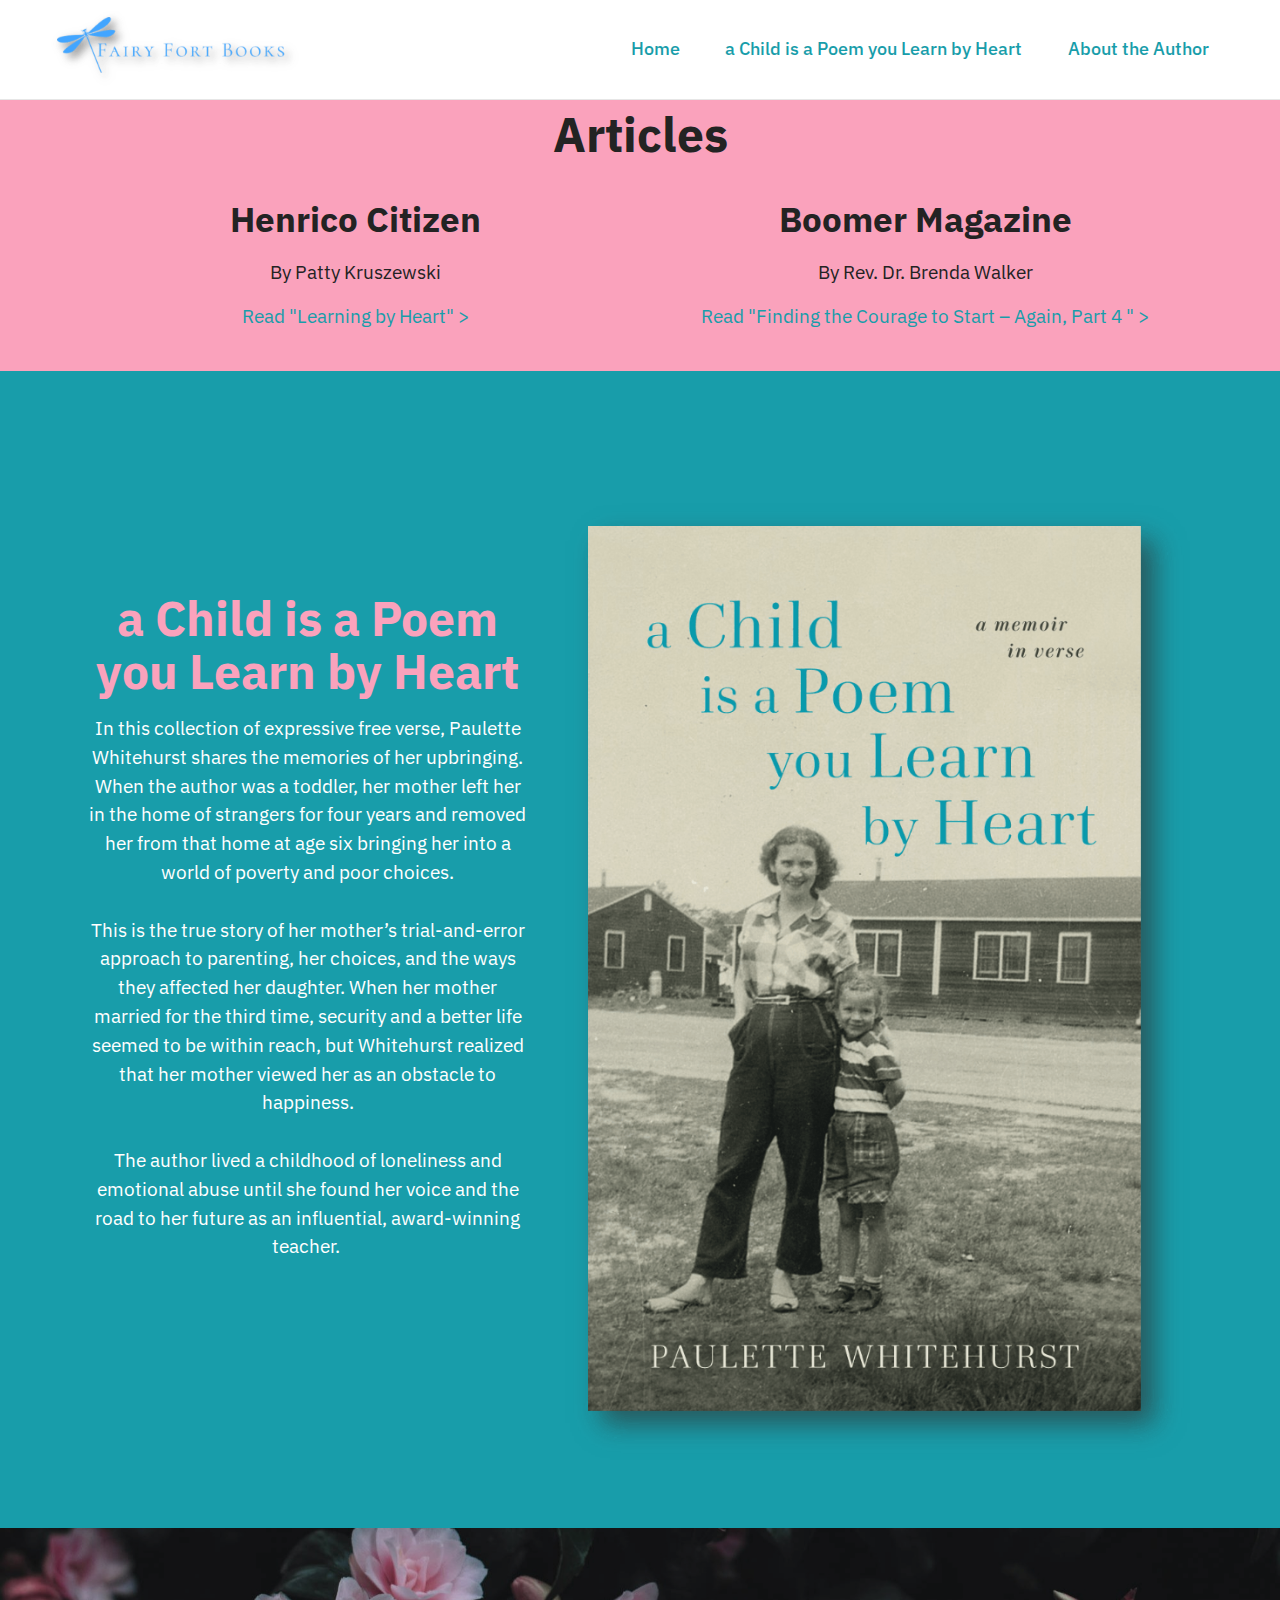
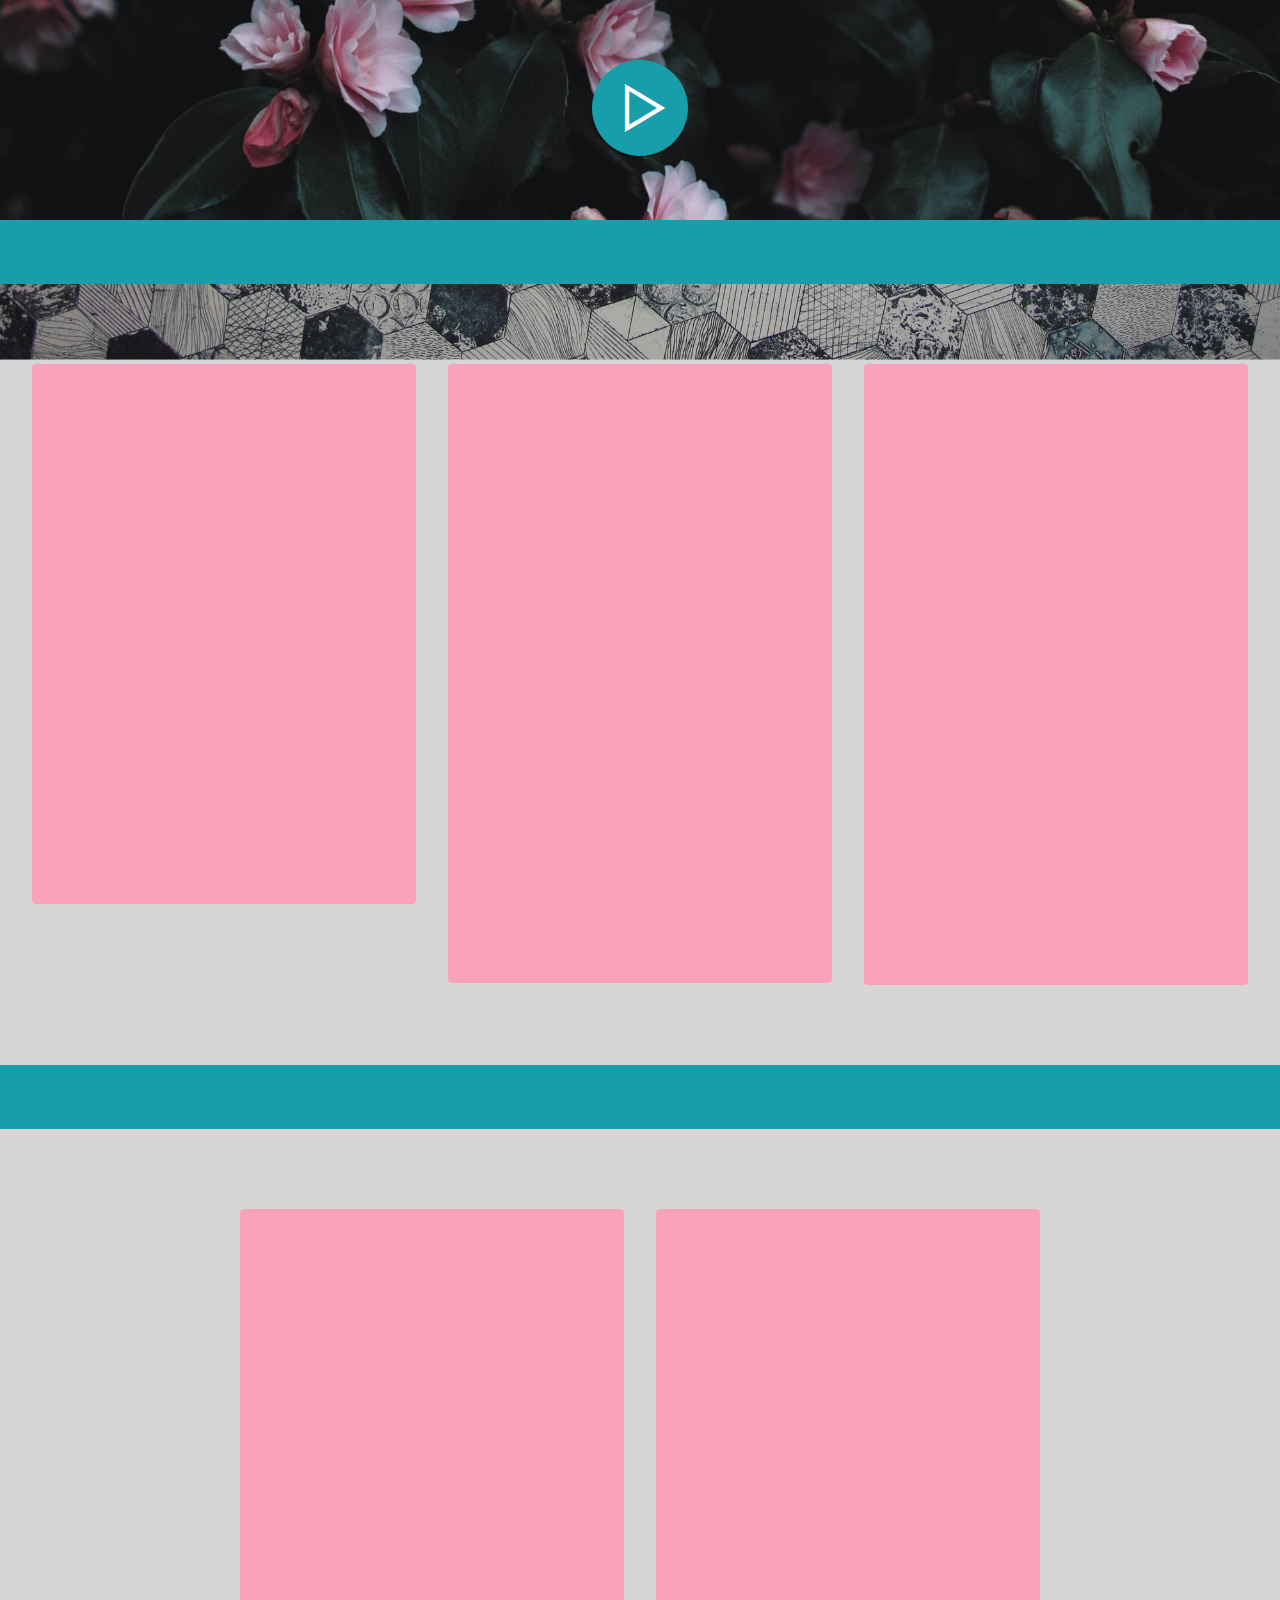
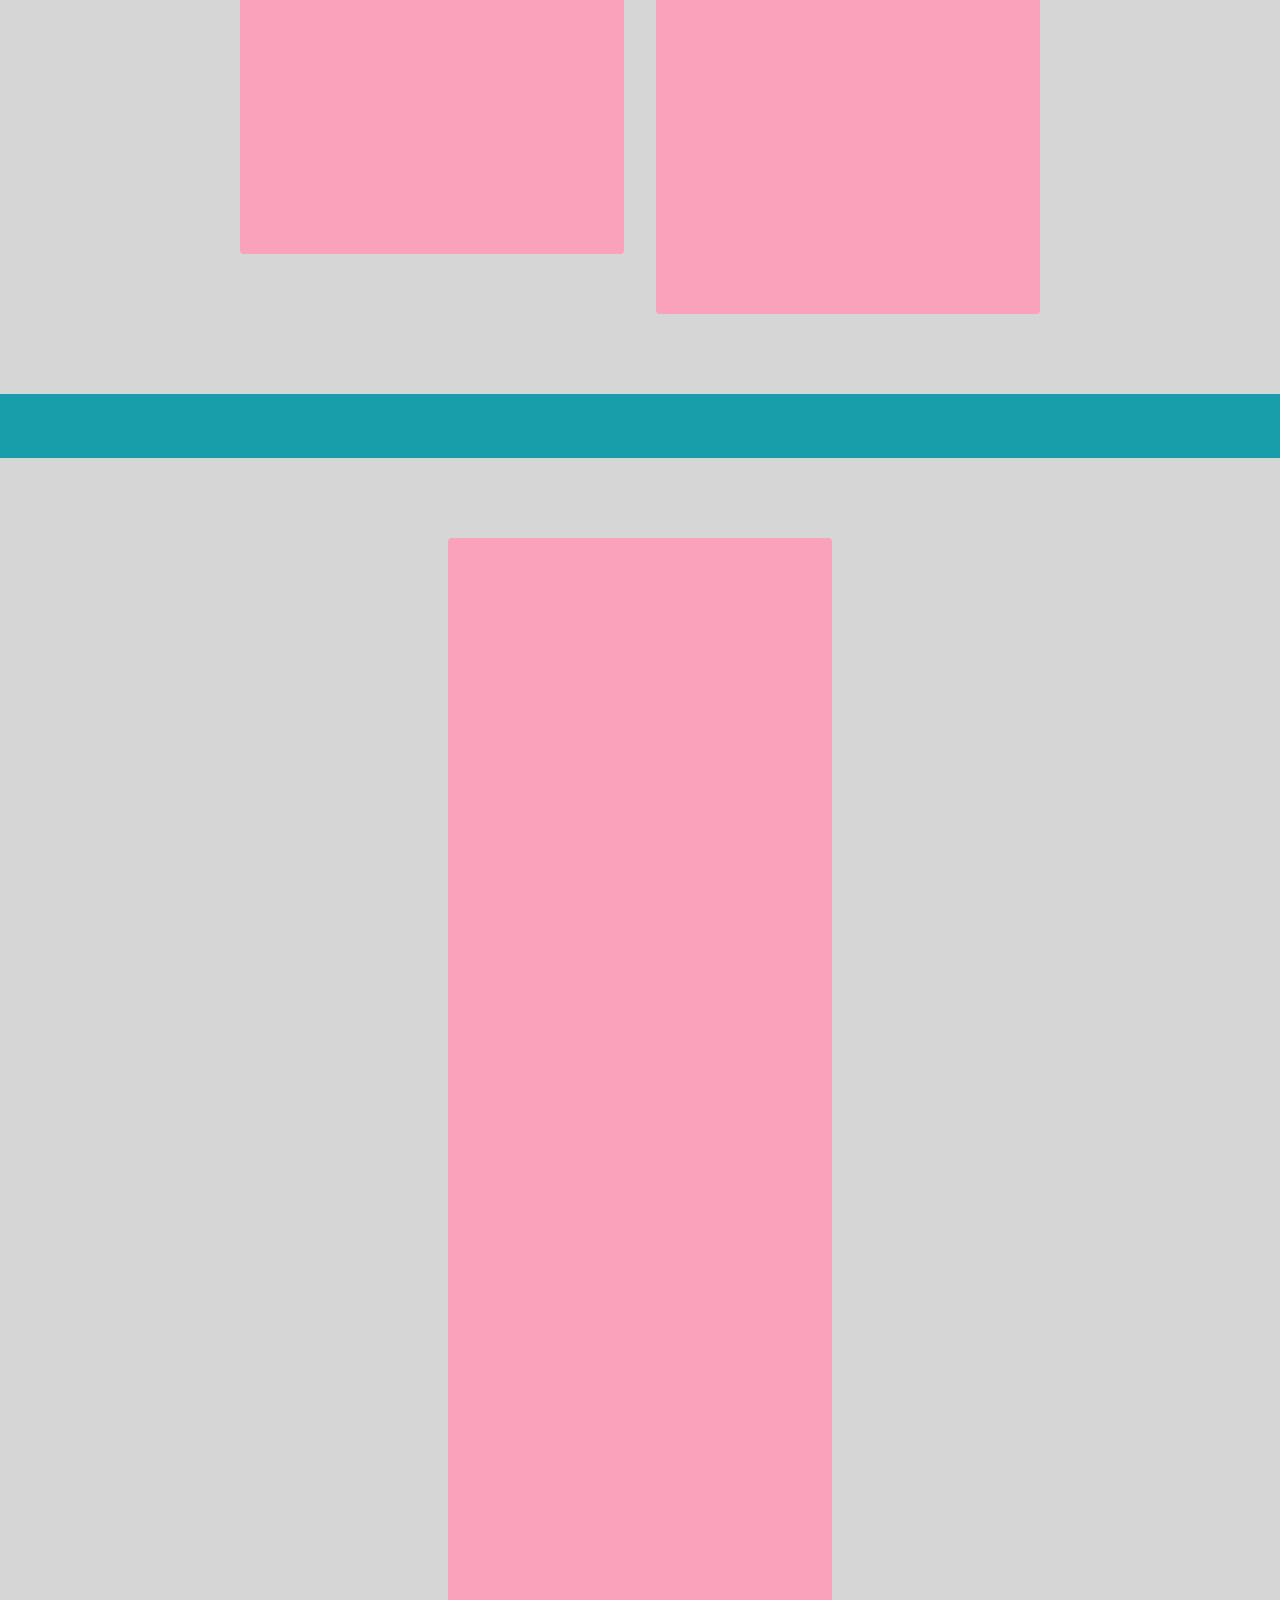
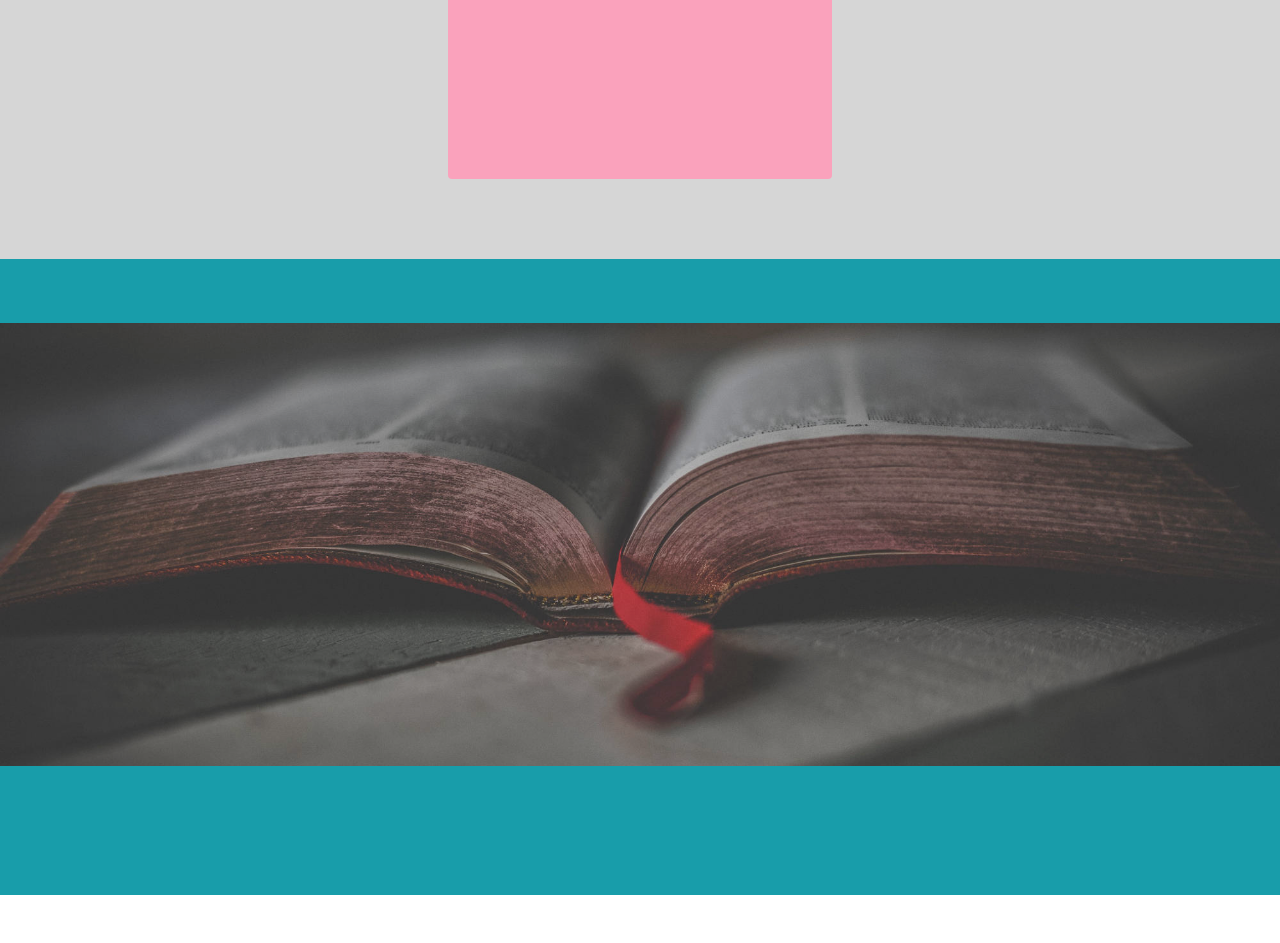
==== page1.html @ 12b87d56 "Add files via upload" ====
<!DOCTYPE html>
<html  >
<head>
  <!-- Site made with Mobirise Website Builder v5.2.0, https://mobirise.com -->
  <meta charset="UTF-8">
  <meta http-equiv="X-UA-Compatible" content="IE=edge">
  <meta name="generator" content="Mobirise v5.2.0, mobirise.com">
  <meta name="viewport" content="width=device-width, initial-scale=1, minimum-scale=1">
  <link rel="shortcut icon" href="assets/images/dragonfly-673x220.png" type="image/x-icon">
  <meta name="description" content="">
  
  
  <title>a Child is a Poem you Learn by Heart</title>
  <link rel="stylesheet" href="assets/web/assets/mobirise-icons2/mobirise2.css">
  <link rel="stylesheet" href="assets/tether/tether.min.css">
  <link rel="stylesheet" href="assets/bootstrap/css/bootstrap.min.css">
  <link rel="stylesheet" href="assets/bootstrap/css/bootstrap-grid.min.css">
  <link rel="stylesheet" href="assets/bootstrap/css/bootstrap-reboot.min.css">
  <link rel="stylesheet" href="assets/dropdown/css/style.css">
  <link rel="stylesheet" href="assets/animatecss/animate.css">
  <link rel="stylesheet" href="assets/socicon/css/styles.css">
  <link rel="stylesheet" href="assets/theme/css/style.css">
  <link rel="preload" as="style" href="assets/mobirise/css/mbr-additional.css"><link rel="stylesheet" href="assets/mobirise/css/mbr-additional.css" type="text/css">
  
  
  
  
</head>
<body>
  
  <section class="menu cid-s48OLK6784" once="menu" id="menu1-w">
    
    <nav class="navbar navbar-dropdown navbar-fixed-top navbar-expand-lg">
        <div class="container-fluid">
            <div class="navbar-brand">
                <span class="navbar-logo">
                    <a href="index.html">
                        <img src="assets/images/dragonfly-673x220.png" alt="Mobirise" title="" style="height: 5.2rem;">
                    </a>
                </span>
                
            </div>
            <button class="navbar-toggler" type="button" data-toggle="collapse" data-target="#navbarSupportedContent" aria-controls="navbarNavAltMarkup" aria-expanded="false" aria-label="Toggle navigation">
                <div class="hamburger">
                    <span></span>
                    <span></span>
                    <span></span>
                    <span></span>
                </div>
            </button>
            <div class="collapse navbar-collapse" id="navbarSupportedContent">
                <ul class="navbar-nav nav-dropdown nav-right" data-app-modern-menu="true"><li class="nav-item"><a class="nav-link link text-success display-4" href="index.html">Home</a></li><li class="nav-item"><a class="nav-link link text-success display-4" href="page1.html">a Child is a Poem you Learn by Heart</a></li>
                    <li class="nav-item"><a class="nav-link link text-success display-4" href="page2.html">
                            About the Author</a></li></ul>
                
                
            </div>
        </div>
    </nav>

</section>

<section class="features17 cid-sD10jYXrmV" id="features18-2n">

    

    
    <div class="container">
        <div class="mbr-section-head">
            <div class="col-12">
                <h4 class="mbr-section-title mbr-fonts-style align-center mb-0 display-2">
                    <strong>Articles</strong></h4>
                
            </div>
        </div>
        <div class="row mt-4">
            <div class="col-12 col-md-6 col-lg-6">
                <div class="card-wrapper mb-4">
                    <div class="card-box align-left">
                        <h4 class="card-title mbr-fonts-style align-left display-5"><strong>Henrico Citizen</strong></h4>
                        <p class="mbr-text mbr-fonts-style mb-3 display-7">
                            By Patty Kruszewski</p><div class="link-wrap">
                                <h6 class="link mbr-fonts-style align-left display-7"><a href="https://www.henricocitizen.com/articles/learning-by-heart/" class="text-primary" target="_blank">Read "Learning by Heart"</a><strong><a href="https://www.henricocitizen.com/articles/learning-by-heart/" class="text-primary" target="_blank">&nbsp;</a></strong><a href="https://www.henricocitizen.com/articles/learning-by-heart/" class="text-primary" target="_blank">&gt;</a>
                                </h6>
                            </div>
                    </div>
                </div>
            </div>
            <div class="col-12 col-md-6 col-lg-6">
                <div class="card-wrapper mb-4">
                    <div class="card-box align-left">
                        <h4 class="card-title mbr-fonts-style align-left display-5"><strong>Boomer Magazine</strong></h4>
                        <p class="mbr-text mbr-fonts-style mb-3 display-7">
                            By Rev. Dr. Brenda Walker</p><div class="link-wrap">
                                <h6 class="link mbr-fonts-style align-left display-7"><a href="https://www.boomermagazine.com/starting-again-as-a-writer-courage-for-a-second-act/?fbclid=IwAR04DNLzBOdD2OEjHYKzQCMch4k5KHkUnXvh3Iv4EI-rNnufJWiBI9ZrSpw" class="text-primary" target="_blank">Read "Finding the Courage to Start – Again, Part 4
" &gt;</a></h6>
                            </div>
                    </div>
                </div>
            </div>
            
            
        </div>
    </div>
</section>

<section class="header9 cid-s649Hngl9t" id="header9-y">

    

    

    <div class="container">
        <div class="row justify-content-center">
            <div class="col-12 col-md-7 image-wrapper">
                <img class="w-100" src="assets/images/unnamed-726x1106.png" alt="Mobirise" title="">
            </div>
            <div class="col-12 col-md text-wrapper">
                <h1 class="mbr-section-title mbr-fonts-style mb-3 display-2">
                    <strong>a Child is a Poem you Learn by Heart</strong></h1>
                <p class="mbr-text mbr-fonts-style display-7">In this collection of expressive free verse, Paulette Whitehurst shares the memories of her upbringing. When the author was a toddler, her mother left her in the home of strangers for four years and removed her from that home at age six bringing her into a world of poverty and poor choices. <br><br>This is the true story of her mother’s trial-and-error approach to parenting, her choices, and the ways they affected her daughter. When her mother married for the third time, security and a better life seemed to be within reach, but Whitehurst realized that her mother viewed her as an obstacle to happiness. <br><br>The author lived a childhood of loneliness and emotional abuse until she found her voice and the road to her future as an influential, award-winning teacher.&nbsp;<br></p>
                <div class="mbr-section-btn mt-3"><a class="btn btn-danger display-5" href="https://www.amazon.com/dp/0578701782?ref_=pe_3052080_397514860">US Amazon Link<br></a></div>
            </div>
        </div>
    </div>
</section>

<section class="header14 cid-sEiuxPbiyN" id="header14-2v">

    

    <div class="mbr-overlay" style="opacity: 0.2; background-color: rgb(51, 51, 51);">
    </div>

    <div class="align-center container-fluid">
        <div class="row justify-content-md-center">
            <div class="col-md-10">
                
                <p class="mbr-text mb-3 mbr-fonts-style display-5">
                    Check out the trailer for the book!</p>
                <div class="mbr-media mb-3 show-modal" data-modal=".modalWindow">
                    <div class="icon-wrapper btn-primary">
                        <span class="mbr-iconfont mobi-mbri-play mobi-mbri"></span>
                    </div>
                </div>
                
            </div>
        </div>
    </div>
    <div>
        <div class="modalWindow" style="display: none;">
            <div class="modalWindow-container">
                <div class="modalWindow-video-container">
                    <div class="modalWindow-video">
                        <iframe width="100%" height="100%" frameborder="0" allowfullscreen="1" data-src="https://www.youtube.com/watch?v=k5R5yXfQABQ&amp;fbclid=IwAR2NzWH8xyKv0ZBbm_y7D1Wr-VlmWvNjjFRggoGjNhYeic8y0xVWNYODr34"></iframe>
                    </div>
                    <a class="close" role="button" data-dismiss="modal">
                        <!-- <span aria-hidden="true" class="mbri-close mbr-iconfont closeModal"></span> -->
                        <span class="sr-only">Close</span>
                    </a>
                </div>
            </div>
        </div>
    </div>
</section>

<section class="info04 cid-sEiuEbdES0" id="info4-2w">
    
    
    <div class="container">
        <div class="row justify-content-center">
            <div class="col-12">
                
                
            </div>
        </div>
    </div>
</section>

<section class="clients2 cid-s64xKVgY3c mbr-parallax-background" id="clients2-1c">

    

    <div class="mbr-overlay" style="opacity: 0.2; background-color: rgb(51, 51, 51);">
    </div>
    <div class="container-fluid">
        <div class="row justify-content-center">
            <div class="card col-12 col-md-6 col-lg-4">
                <div class="card-wrapper">
                    <div class="img-wrapper">
                        <img src="assets/images/test-1-280x270.png" alt="Mobirise" title="">
                    </div>
                    <div class="card-box align-center">
                        <h6 class="card-subtitle mbr-fonts-style mb-0 display-5"><em>Annalise Grey&nbsp;</em><em><br></em></h6>
                        <h5 class="card-title mbr-fonts-style mb-3 display-7"><strong>&nbsp;</strong><strong>Author of I, Girl and As I disappear</strong></h5>
                        <p class="mbr-text mbr-fonts-style mb-4 display-4"><br><br>"Lyrical and consuming. One of my favorite reads of the last few years."
<br>
<br><br><br> </p>
                        
                    </div>
                </div>
            </div>
            <div class="card col-12 col-md-6 col-lg-4">
                <div class="card-wrapper">
                    <div class="img-wrapper">
                        <img src="assets/images/test-1-280x270.png" alt="Mobirise" title="">
                    </div>
                    <div class="card-box align-center">
                        <h6 class="card-subtitle mbr-fonts-style mb-0 display-5"><em>Douglas Scott Jones</em></h6>
                        <h5 class="card-title mbr-fonts-style mb-3 display-7"><strong>Author of Songs from Bedlam</strong></h5>
                        <p class="mbr-text mbr-fonts-style mb-4 display-4"><br>"Written in spare blank verse, A Child is a Poem You Learn by Heart is the story of a bright confused girl seeking to make peace with her young confused mother. By turns brutal and poignant, Whitehurst's memoir is unwavering in its quest for emotional truth."
<br><br><br> </p>
                        
                    </div>
                </div>
            </div>
            <div class="card col-12 col-md-6 col-lg-4">
                <div class="card-wrapper">
                    <div class="img-wrapper">
                        <img src="assets/images/test-1-280x270.png" alt="Mobirise" title="">
                    </div>
                    <div class="card-box align-center">
                        <h6 class="card-subtitle mbr-fonts-style mb-0 display-5"><em>Rosemary Rawlins&nbsp;</em></h6>
                        <h5 class="card-title mbr-fonts-style mb-3 display-7"><strong>Author of All My Silent Years and Learning by Accident</strong></h5>
                        <p class="mbr-text mbr-fonts-style mb-4 display-4"><br><br>“A vivid portrait of life in the south penned in poetry that plucks clean each heart-pounding story in the space of a few lines. Brilliant, touching, and memorable.”<br><br><br> </p>
                        
                    </div>
                </div>
            </div>
            
        </div>
    </div>
</section>

<section class="info04 cid-sbFjhmqR9I" id="info4-2d">
    
    
    <div class="container">
        <div class="row justify-content-center">
            <div class="col-12">
                
                
            </div>
        </div>
    </div>
</section>

<section class="clients2 cid-sbFjeq2hPO mbr-parallax-background" id="clients2-2c">

    

    <div class="mbr-overlay" style="opacity: 0.2; background-color: rgb(51, 51, 51);">
    </div>
    <div class="container-fluid">
        <div class="row justify-content-center">
            <div class="card col-12 col-md-6 col-lg-4">
                <div class="card-wrapper">
                    <div class="img-wrapper">
                        <img src="assets/images/test-1-280x270.png" alt="Mobirise" title="">
                    </div>
                    <div class="card-box align-center">
                        <h6 class="card-subtitle mbr-fonts-style mb-0 display-5"><em>Adriana Trigiani</em></h6>
                        <h5 class="card-title mbr-fonts-style mb-3 display-7"><strong>Bestselling author of Tony's Wife</strong></h5>
                        <p class="mbr-text mbr-fonts-style mb-4 display-4">"A Child is a Poem you Learn by Heart is an original, heartfelt and sweeping memoir in free verse of a South Carolina girl who dreams of being a writer and becomes one. The American south of the 1940's comes to life through the eyes of a girl who somehow, despite her youth and pain is able to see beyond the rolling green hills to a place in the greater world where she belongs. Beautiful!"&nbsp;<br> </p>
                        
                    </div>
                </div>
            </div>
            <div class="card col-12 col-md-6 col-lg-4">
                <div class="card-wrapper">
                    <div class="img-wrapper">
                        <img src="assets/images/test-1-280x270.png" alt="Mobirise" title="">
                    </div>
                    <div class="card-box align-center">
                        <h6 class="card-subtitle mbr-fonts-style mb-0 display-5"><em>Michele Young-Stone</em></h6>
                        <h5 class="card-title mbr-fonts-style mb-3 display-7"><strong>Author of&nbsp; Lost in the Beehive, Above Us Only Sky</strong><br><strong>and The Handbook for Lightning Strike Survivors</strong></h5>
                        <p class="mbr-text mbr-fonts-style mb-4 display-4">"Filled with gorgeous prose, laden with the most precise and tasty details that transport us to another time and place, A Child Is a Poem You Learn by Heart is both heart-wrenching and ultimately uplifting. You will fall in love with Paulette, the little girl and the grown woman."<br> </p>
                        
                    </div>
                </div>
            </div>
            
            
        </div>
    </div>
</section>

<section class="info04 cid-s65eDmIGYn" id="info4-1p">
    
    
    <div class="container">
        <div class="row justify-content-center">
            <div class="col-12">
                
                
            </div>
        </div>
    </div>
</section>

<section class="clients2 cid-s6sB2omx4A mbr-parallax-background" id="clients2-25">

    

    <div class="mbr-overlay" style="opacity: 0.2; background-color: rgb(51, 51, 51);">
    </div>
    <div class="container-fluid">
        <div class="row justify-content-center">
            <div class="card col-12 col-md-6 col-lg-4">
                <div class="card-wrapper">
                    <div class="img-wrapper">
                        <img src="assets/images/pink-block-236x32.png" alt="Mobirise" title="">
                    </div>
                    <div class="card-box align-center">
                        
                        <h5 class="card-title mbr-fonts-style mb-3 display-1"><strong>A Child is a Poem</strong></h5>
                        <p class="mbr-text mbr-fonts-style mb-4 display-7"><strong><em>A child is a newborn idea 
<br>that drifts into your life 
<br>like the aroma of a fresh-baked pie, 
<br>filling a void 
<br>you never knew existed, 
<br>consuming your life 
<br>in ways you never wanted, 
<br>needing your creativity 
<br>in ways you never expected. 
<br>
<br>A child is 
<br>a muddle of thoughts 
<br>that boggles your mind like a familiar tune 
<br>you never possessed 
<br>and cannot keep within your grasp, 
<br>interrupting your sleep 
<br>for just the right lines, 
<br>draining your strength and inner wisdom, 
<br>revealing your soul 
<br>for the world to inspect. 
<br>
<br>A child is a poem you learn by heart, 
<br>someone you love 
<br>because she's yours, 
<br>crafted through your novice trials, 
<br>a gift you give to all the world. 
<br>A child is a poem you learn by heart.</em></strong></p>
                        
                    </div>
                </div>
            </div>
            
            
            
        </div>
    </div>
</section>

<section class="info04 cid-s65hzxFWL7" id="info4-1v">
    
    
    <div class="container">
        <div class="row justify-content-center">
            <div class="col-12">
                
                
            </div>
        </div>
    </div>
</section>

<section class="info04 cid-s65hciL6zs" id="info4-1u">
    
    <div class="mbr-overlay" style="opacity: 0.2; background-color: rgb(51, 51, 51);"></div>
    <div class="container">
        <div class="row justify-content-center">
            <div class="col-12">
                <h3 class="mbr-section-title mbr-fonts-style display-1">
                    <strong>Want to read on?</strong></h3>
                <p class="mbr-text mbr-fonts-style mb-4 display-1">
                    Click the link to buy a copy and read the rest!&nbsp;<a href="https://www.amazon.com/dp/0578701782?ref_=pe_3052080_397514860" class="text-primary"><strong>Amazon&gt;&gt;</strong></a>
                </p>
            </div>
        </div>
    </div>
</section>

<section class="footer3 cid-s65gJzj3Iu" once="footers" id="footer3-1t">

    

    

    <div class="container">
        <div class="media-container-row align-center mbr-white">
            
            <div class="row social-row">
                <div class="social-list align-right pb-2">
                    
                    
                    
                    
                    
                    
                <div class="soc-item">
                        <a href="https://www.amazon.com/Paulette-Whitehurst/e/B08DQR7CFH" target="_blank">
                            <span class="mbr-iconfont mbr-iconfont-social socicon-amazon socicon" style="color: rgb(255, 255, 255); fill: rgb(255, 255, 255);"></span>
                        </a>
                    </div><div class="soc-item">
                        <a href="https://www.facebook.com/paulettewriter/?modal=admin_todo_tour" target="_blank">
                            <span class="mbr-iconfont mbr-iconfont-social socicon-facebook socicon" style="color: rgb(255, 255, 255); fill: rgb(255, 255, 255);"></span>
                        </a>
                    </div><div class="soc-item">
                        <a href="http://paulette-fromthefairyfort.blogspot.com/" target="_blank">
                            <span class="mbr-iconfont mbr-iconfont-social socicon-blogger socicon" style="color: rgb(255, 255, 255); fill: rgb(255, 255, 255);"></span>
                        </a>
                    </div></div>
            </div>
            <div class="row row-copirayt">
                <p class="mbr-text mb-0 mbr-fonts-style mbr-white align-center display-7">
                    © Copyright 2020 Fairy Fort Books. All Rights Reserved.
                </p>
            </div>
        </div>
    </div>
</section><section style="background-color: #fff; font-family: -apple-system, BlinkMacSystemFont, 'Segoe UI', 'Roboto', 'Helvetica Neue', Arial, sans-serif; color:#aaa; font-size:12px; padding: 0; align-items: center; display: flex;"><a href="https://mobirise.site/n" style="flex: 1 1; height: 3rem; padding-left: 1rem;"></a><p style="flex: 0 0 auto; margin:0; padding-right:1rem;">How to build a free site - <a href="https://mobirise.site/x" style="color:#aaa;">Read more</a></p></section><script src="assets/web/assets/jquery/jquery.min.js"></script>  <script src="assets/popper/popper.min.js"></script>  <script src="assets/tether/tether.min.js"></script>  <script src="assets/bootstrap/js/bootstrap.min.js"></script>  <script src="assets/smoothscroll/smooth-scroll.js"></script>  <script src="assets/dropdown/js/nav-dropdown.js"></script>  <script src="assets/dropdown/js/navbar-dropdown.js"></script>  <script src="assets/touchswipe/jquery.touch-swipe.min.js"></script>  <script src="assets/viewportchecker/jquery.viewportchecker.js"></script>  <script src="assets/playervimeo/vimeo_player.js"></script>  <script src="assets/parallax/jarallax.min.js"></script>  <script src="assets/theme/js/script.js"></script>  
  
  
  <input name="animation" type="hidden">
  </body>
</html>
---- assets/web/assets/mobirise-icons2/mobirise2.css ----
@font-face {
  font-family: 'Moririse2';
  font-display: swap;
  src:  url('mobirise2.eot?f2bix4');
  src:  url('mobirise2.eot?f2bix4#iefix') format('embedded-opentype'),
    url('mobirise2.ttf?f2bix4') format('truetype'),
    url('mobirise2.woff?f2bix4') format('woff'),
    url('mobirise2.svg?f2bix4#mobirise2') format('svg');
  font-weight: normal;
  font-style: normal;
}

[class^="mobi-"], [class*=" mobi-"] {
  /* use !important to prevent issues with browser extensions that change fonts */
  font-family: 'Moririse2' !important;
  speak: none;
  font-style: normal;
  font-weight: normal;
  font-variant: normal;
  text-transform: none;
  line-height: 1;

  /* Better Font Rendering =========== */
  -webkit-font-smoothing: antialiased;
  -moz-osx-font-smoothing: grayscale;
}

.mobi-mbri-add-submenu:before {
  content: "\e900";
}
.mobi-mbri-alert:before {
  content: "\e901";
}
.mobi-mbri-align-center:before {
  content: "\e902";
}
.mobi-mbri-align-justify:before {
  content: "\e903";
}
.mobi-mbri-align-left:before {
  content: "\e904";
}
.mobi-mbri-align-right:before {
  content: "\e905";
}
.mobi-mbri-android:before {
  content: "\e906";
}
.mobi-mbri-apple:before {
  content: "\e907";
}
.mobi-mbri-arrow-down:before {
  content: "\e908";
}
.mobi-mbri-arrow-next:before {
  content: "\e909";
}
.mobi-mbri-arrow-prev:before {
  content: "\e90a";
}
.mobi-mbri-arrow-up:before {
  content: "\e90b";
}
.mobi-mbri-bold:before {
  content: "\e90c";
}
.mobi-mbri-bookmark:before {
  content: "\e90d";
}
.mobi-mbri-bootstrap:before {
  content: "\e90e";
}
.mobi-mbri-briefcase:before {
  content: "\e90f";
}
.mobi-mbri-browse:before {
  content: "\e910";
}
.mobi-mbri-bulleted-list:before {
  content: "\e911";
}
.mobi-mbri-calendar:before {
  content: "\e912";
}
.mobi-mbri-camera:before {
  content: "\e913";
}
.mobi-mbri-cart-add:before {
  content: "\e914";
}
.mobi-mbri-cart-full:before {
  content: "\e915";
}
.mobi-mbri-cash:before {
  content: "\e916";
}
.mobi-mbri-change-style:before {
  content: "\e917";
}
.mobi-mbri-chat:before {
  content: "\e918";
}
.mobi-mbri-clock:before {
  content: "\e919";
}
.mobi-mbri-close:before {
  content: "\e91a";
}
.mobi-mbri-cloud:before {
  content: "\e91b";
}
.mobi-mbri-code:before {
  content: "\e91c";
}
.mobi-mbri-contact-form:before {
  content: "\e91d";
}
.mobi-mbri-credit-card:before {
  content: "\e91e";
}
.mobi-mbri-cursor-click:before {
  content: "\e91f";
}
.mobi-mbri-cust-feedback:before {
  content: "\e920";
}
.mobi-mbri-database:before {
  content: "\e921";
}
.mobi-mbri-delivery:before {
  content: "\e922";
}
.mobi-mbri-desktop:before {
  content: "\e923";
}
.mobi-mbri-devices:before {
  content: "\e924";
}
.mobi-mbri-down:before {
  content: "\e925";
}
.mobi-mbri-download-2:before {
  content: "\e926";
}
.mobi-mbri-download:before {
  content: "\e927";
}
.mobi-mbri-drag-n-drop-2:before {
  content: "\e928";
}
.mobi-mbri-drag-n-drop:before {
  content: "\e929";
}
.mobi-mbri-edit-2:before {
  content: "\e92a";
}
.mobi-mbri-edit:before {
  content: "\e92b";
}
.mobi-mbri-error:before {
  content: "\e92c";
}
.mobi-mbri-extension:before {
  content: "\e92d";
}
.mobi-mbri-features:before {
  content: "\e92e";
}
.mobi-mbri-file:before {
  content: "\e92f";
}
.mobi-mbri-flag:before {
  content: "\e930";
}
.mobi-mbri-folder:before {
  content: "\e931";
}
.mobi-mbri-gift:before {
  content: "\e932";
}
.mobi-mbri-github:before {
  content: "\e933";
}
.mobi-mbri-globe-2:before {
  content: "\e934";
}
.mobi-mbri-globe:before {
  content: "\e935";
}
.mobi-mbri-growing-chart:before {
  content: "\e936";
}
.mobi-mbri-hearth:before {
  content: "\e937";
}
.mobi-mbri-help:before {
  content: "\e938";
}
.mobi-mbri-home:before {
  content: "\e939";
}
.mobi-mbri-hot-cup:before {
  content: "\e93a";
}
.mobi-mbri-idea:before {
  content: "\e93b";
}
.mobi-mbri-image-gallery:before {
  content: "\e93c";
}
.mobi-mbri-image-slider:before {
  content: "\e93d";
}
.mobi-mbri-info:before {
  content: "\e93e";
}
.mobi-mbri-italic:before {
  content: "\e93f";
}
.mobi-mbri-key:before {
  content: "\e940";
}
.mobi-mbri-laptop:before {
  content: "\e941";
}
.mobi-mbri-layers:before {
  content: "\e942";
}
.mobi-mbri-left-right:before {
  content: "\e943";
}
.mobi-mbri-left:before {
  content: "\e944";
}
.mobi-mbri-letter:before {
  content: "\e945";
}
.mobi-mbri-like:before {
  content: "\e946";
}
.mobi-mbri-link:before {
  content: "\e947";
}
.mobi-mbri-lock:before {
  content: "\e948";
}
.mobi-mbri-login:before {
  content: "\e949";
}
.mobi-mbri-logout:before {
  content: "\e94a";
}
.mobi-mbri-magic-stick:before {
  content: "\e94b";
}
.mobi-mbri-map-pin:before {
  content: "\e94c";
}
.mobi-mbri-menu:before {
  content: "\e94d";
}
.mobi-mbri-mobile-2:before {
  content: "\e94e";
}
.mobi-mbri-mobile-horizontal:before {
  content: "\e94f";
}
.mobi-mbri-mobile:before {
  content: "\e950";
}
.mobi-mbri-mobirise:before {
  content: "\e951";
}
.mobi-mbri-more-horizontal:before {
  content: "\e952";
}
.mobi-mbri-more-vertical:before {
  content: "\e953";
}
.mobi-mbri-music:before {
  content: "\e954";
}
.mobi-mbri-new-file:before {
  content: "\e955";
}
.mobi-mbri-numbered-list:before {
  content: "\e956";
}
.mobi-mbri-opened-folder:before {
  content: "\e957";
}
.mobi-mbri-pages:before {
  content: "\e958";
}
.mobi-mbri-paper-plane:before {
  content: "\e959";
}
.mobi-mbri-paperclip:before {
  content: "\e95a";
}
.mobi-mbri-phone:before {
  content: "\e95b";
}
.mobi-mbri-photo:before {
  content: "\e95c";
}
.mobi-mbri-photos:before {
  content: "\e95d";
}
.mobi-mbri-pin:before {
  content: "\e95e";
}
.mobi-mbri-play:before {
  content: "\e95f";
}
.mobi-mbri-plus:before {
  content: "\e960";
}
.mobi-mbri-preview:before {
  content: "\e961";
}
.mobi-mbri-print:before {
  content: "\e962";
}
.mobi-mbri-protect:before {
  content: "\e963";
}
.mobi-mbri-question:before {
  content: "\e964";
}
.mobi-mbri-quote-left:before {
  content: "\e965";
}
.mobi-mbri-quote-right:before {
  content: "\e966";
}
.mobi-mbri-redo:before {
  content: "\e967";
}
.mobi-mbri-refresh:before {
  content: "\e968";
}
.mobi-mbri-responsive-2:before {
  content: "\e969";
}
.mobi-mbri-responsive:before {
  content: "\e96a";
}
.mobi-mbri-right:before {
  content: "\e96b";
}
.mobi-mbri-rocket:before {
  content: "\e96c";
}
.mobi-mbri-sad-face:before {
  content: "\e96d";
}
.mobi-mbri-sale:before {
  content: "\e96e";
}
.mobi-mbri-save:before {
  content: "\e96f";
}
.mobi-mbri-search:before {
  content: "\e970";
}
.mobi-mbri-setting-2:before {
  content: "\e971";
}
.mobi-mbri-setting-3:before {
  content: "\e972";
}
.mobi-mbri-setting:before {
  content: "\e973";
}
.mobi-mbri-share:before {
  content: "\e974";
}
.mobi-mbri-shopping-bag:before {
  content: "\e975";
}
.mobi-mbri-shopping-basket:before {
  content: "\e976";
}
.mobi-mbri-shopping-cart:before {
  content: "\e977";
}
.mobi-mbri-sites:before {
  content: "\e978";
}
.mobi-mbri-smile-face:before {
  content: "\e979";
}
.mobi-mbri-speed:before {
  content: "\e97a";
}
.mobi-mbri-star:before {
  content: "\e97b";
}
.mobi-mbri-success:before {
  content: "\e97c";
}
.mobi-mbri-sun:before {
  content: "\e97d";
}
.mobi-mbri-sun2:before {
  content: "\e97e";
}
.mobi-mbri-tablet-vertical:before {
  content: "\e97f";
}
.mobi-mbri-tablet:before {
  content: "\e980";
}
.mobi-mbri-target:before {
  content: "\e981";
}
.mobi-mbri-timer:before {
  content: "\e982";
}
.mobi-mbri-to-ftp:before {
  content: "\e983";
}
.mobi-mbri-to-local-drive:before {
  content: "\e984";
}
.mobi-mbri-touch-swipe:before {
  content: "\e985";
}
.mobi-mbri-touch:before {
  content: "\e986";
}
.mobi-mbri-trash:before {
  content: "\e987";
}
.mobi-mbri-underline:before {
  content: "\e988";
}
.mobi-mbri-undo:before {
  content: "\e989";
}
.mobi-mbri-unlink:before {
  content: "\e98a";
}
.mobi-mbri-unlock:before {
  content: "\e98b";
}
.mobi-mbri-up-down:before {
  content: "\e98c";
}
.mobi-mbri-up:before {
  content: "\e98d";
}
.mobi-mbri-update:before {
  content: "\e98e";
}
.mobi-mbri-upload-2:before {
  content: "\e98f";
}
.mobi-mbri-upload:before {
  content: "\e990";
}
.mobi-mbri-user-2:before {
  content: "\e991";
}
.mobi-mbri-user:before {
  content: "\e992";
}
.mobi-mbri-users:before {
  content: "\e993";
}
.mobi-mbri-video-play:before {
  content: "\e994";
}
.mobi-mbri-video:before {
  content: "\e995";
}
.mobi-mbri-watch:before {
  content: "\e996";
}
.mobi-mbri-website-theme-2:before {
  content: "\e997";
}
.mobi-mbri-website-theme:before {
  content: "\e998";
}
.mobi-mbri-wifi:before {
  content: "\e999";
}
.mobi-mbri-windows:before {
  content: "\e99a";
}
.mobi-mbri-zoom-in:before {
  content: "\e99b";
}
.mobi-mbri-zoom-out:before {
  content: "\e99c";
}
---- assets/dropdown/css/style.css ----
.navbar-dropdown {
  left: 0;
  padding: 0;
  position: absolute;
  right: 0;
  top: 0;
  transition: all 0.45s ease;
  z-index: 1030;
  background: #282828; }
  .navbar-dropdown .navbar-logo {
    margin-right: 0.8rem;
    transition: margin 0.3s ease-in-out;
    vertical-align: middle; }
    .navbar-dropdown .navbar-logo img {
      height: 3.125rem;
      transition: all 0.3s ease-in-out; }
    .navbar-dropdown .navbar-logo.mbr-iconfont {
      font-size: 3.125rem;
      line-height: 3.125rem; }
  .navbar-dropdown .navbar-caption {
    font-weight: 700;
    white-space: normal;
    vertical-align: -4px;
    line-height: 3.125rem !important; }
    .navbar-dropdown .navbar-caption, .navbar-dropdown .navbar-caption:hover {
      color: inherit;
      text-decoration: none; }
  .navbar-dropdown .mbr-iconfont + .navbar-caption {
    vertical-align: -1px; }
  .navbar-dropdown.navbar-fixed-top {
    position: fixed; }
  .navbar-dropdown .navbar-brand span {
    vertical-align: -4px; }
  .navbar-dropdown.bg-color.transparent {
    background: none; }
  .navbar-dropdown.navbar-short .navbar-brand {
    padding: 0.625rem 0; }
    .navbar-dropdown.navbar-short .navbar-brand span {
      vertical-align: -1px; }
  .navbar-dropdown.navbar-short .navbar-caption {
    line-height: 2.375rem !important;
    vertical-align: -2px; }
  .navbar-dropdown.navbar-short .navbar-logo {
    margin-right: 0.5rem; }
    .navbar-dropdown.navbar-short .navbar-logo img {
      height: 2.375rem; }
    .navbar-dropdown.navbar-short .navbar-logo.mbr-iconfont {
      font-size: 2.375rem;
      line-height: 2.375rem; }
  .navbar-dropdown.navbar-short .mbr-table-cell {
    height: 3.625rem; }
  .navbar-dropdown .navbar-close {
    left: 0.6875rem;
    position: fixed;
    top: 0.75rem;
    z-index: 1000; }
  .navbar-dropdown .hamburger-icon {
    content: "";
    display: inline-block;
    vertical-align: middle;
    width: 16px;
    -webkit-box-shadow: 0 -6px 0 1px #282828,0 0 0 1px #282828,0 6px 0 1px #282828;
    -moz-box-shadow: 0 -6px 0 1px #282828,0 0 0 1px #282828,0 6px 0 1px #282828;
    box-shadow: 0 -6px 0 1px #282828,0 0 0 1px #282828,0 6px 0 1px #282828; }

.dropdown-menu .dropdown-toggle[data-toggle="dropdown-submenu"]::after {
  border-bottom: 0.35em solid transparent;
  border-left: 0.35em solid;
  border-right: 0;
  border-top: 0.35em solid transparent;
  margin-left: 0.3rem; }

.dropdown-menu .dropdown-item:focus {
  outline: 0; }

.nav-dropdown {
  font-size: 0.75rem;
  font-weight: 500;
  height: auto !important; }
  .nav-dropdown .nav-btn {
    padding-left: 1rem; }
  .nav-dropdown .link {
    margin: .667em 1.667em;
    font-weight: 500;
    padding: 0;
    transition: color .2s ease-in-out; }
    .nav-dropdown .link.dropdown-toggle {
      margin-right: 2.583em; }
      .nav-dropdown .link.dropdown-toggle::after {
        margin-left: .25rem;
        border-top: 0.35em solid;
        border-right: 0.35em solid transparent;
        border-left: 0.35em solid transparent;
        border-bottom: 0; }
      .nav-dropdown .link.dropdown-toggle[aria-expanded="true"] {
        margin: 0;
        padding: 0.667em 3.263em  0.667em 1.667em; }
  .nav-dropdown .link::after,
  .nav-dropdown .dropdown-item::after {
    color: inherit; }
  .nav-dropdown .btn {
    font-size: 0.75rem;
    font-weight: 700;
    letter-spacing: 0;
    margin-bottom: 0;
    padding-left: 1.25rem;
    padding-right: 1.25rem; }
  .nav-dropdown .dropdown-menu {
    border-radius: 0;
    border: 0;
    left: 0;
    margin: 0;
    padding-bottom: 1.25rem;
    padding-top: 1.25rem;
    position: relative; }
  .nav-dropdown .dropdown-submenu {
    margin-left: 0.125rem;
    top: 0; }
  .nav-dropdown .dropdown-item {
    font-weight: 500;
    line-height: 2;
    padding: 0.3846em 4.615em 0.3846em 1.5385em;
    position: relative;
    transition: color .2s ease-in-out, background-color .2s ease-in-out; }
    .nav-dropdown .dropdown-item::after {
      margin-top: -0.3077em;
      position: absolute;
      right: 1.1538em;
      top: 50%; }
    .nav-dropdown .dropdown-item:focus, .nav-dropdown .dropdown-item:hover {
      background: none; }

@media (max-width: 767px) {
  .nav-dropdown.navbar-toggleable-sm {
    bottom: 0;
    display: none;
    left: 0;
    overflow-x: hidden;
    position: fixed;
    top: 0;
    transform: translateX(-100%);
    -ms-transform: translateX(-100%);
    -webkit-transform: translateX(-100%);
    width: 18.75rem;
    z-index: 999; } }
.nav-dropdown.navbar-toggleable-xl {
  bottom: 0;
  display: none;
  left: 0;
  overflow-x: hidden;
  position: fixed;
  top: 0;
  transform: translateX(-100%);
  -ms-transform: translateX(-100%);
  -webkit-transform: translateX(-100%);
  width: 18.75rem;
  z-index: 999; }

.nav-dropdown-sm {
  display: block !important;
  overflow-x: hidden;
  overflow: auto;
  padding-top: 3.875rem; }
  .nav-dropdown-sm::after {
    content: "";
    display: block;
    height: 3rem;
    width: 100%; }
  .nav-dropdown-sm.collapse.in ~ .navbar-close {
    display: block !important; }
  .nav-dropdown-sm.collapsing, .nav-dropdown-sm.collapse.in {
    transform: translateX(0);
    -ms-transform: translateX(0);
    -webkit-transform: translateX(0);
    transition: all 0.25s ease-out;
    -webkit-transition: all 0.25s ease-out;
    background: #282828; }
  .nav-dropdown-sm.collapsing[aria-expanded="false"] {
    transform: translateX(-100%);
    -ms-transform: translateX(-100%);
    -webkit-transform: translateX(-100%); }
  .nav-dropdown-sm .nav-item {
    display: block;
    margin-left: 0 !important;
    padding-left: 0; }
  .nav-dropdown-sm .link,
  .nav-dropdown-sm .dropdown-item {
    border-top: 1px dotted rgba(255, 255, 255, 0.1);
    font-size: 0.8125rem;
    line-height: 1.6;
    margin: 0 !important;
    padding: 0.875rem 2.4rem 0.875rem 1.5625rem !important;
    position: relative;
    white-space: normal; }
    .nav-dropdown-sm .link:focus, .nav-dropdown-sm .link:hover,
    .nav-dropdown-sm .dropdown-item:focus,
    .nav-dropdown-sm .dropdown-item:hover {
      background: rgba(0, 0, 0, 0.2) !important;
      color: #c0a375; }
  .nav-dropdown-sm .nav-btn {
    position: relative;
    padding: 1.5625rem 1.5625rem 0 1.5625rem; }
    .nav-dropdown-sm .nav-btn::before {
      border-top: 1px dotted rgba(255, 255, 255, 0.1);
      content: "";
      left: 0;
      position: absolute;
      top: 0;
      width: 100%; }
    .nav-dropdown-sm .nav-btn + .nav-btn {
      padding-top: 0.625rem; }
      .nav-dropdown-sm .nav-btn + .nav-btn::before {
        display: none; }
  .nav-dropdown-sm .btn {
    padding: 0.625rem 0; }
  .nav-dropdown-sm .dropdown-toggle[data-toggle="dropdown-submenu"]::after {
    margin-left: .25rem;
    border-top: 0.35em solid;
    border-right: 0.35em solid transparent;
    border-left: 0.35em solid transparent;
    border-bottom: 0; }
  .nav-dropdown-sm .dropdown-toggle[data-toggle="dropdown-submenu"][aria-expanded="true"]::after {
    border-top: 0;
    border-right: 0.35em solid transparent;
    border-left: 0.35em solid transparent;
    border-bottom: 0.35em solid; }
  .nav-dropdown-sm .dropdown-menu {
    margin: 0;
    padding: 0;
    position: relative;
    top: 0;
    left: 0;
    width: 100%;
    border: 0;
    float: none;
    border-radius: 0;
    background: none; }
  .nav-dropdown-sm .dropdown-submenu {
    left: 100%;
    margin-left: 0.125rem;
    margin-top: -1.25rem;
    top: 0; }

.navbar-toggleable-sm .nav-dropdown .dropdown-menu {
  position: absolute; }

.navbar-toggleable-sm .nav-dropdown .dropdown-submenu {
  left: 100%;
  margin-left: 0.125rem;
  margin-top: -1.25rem;
  top: 0; }

.navbar-toggleable-sm.opened .nav-dropdown .dropdown-menu {
  position: relative; }

.navbar-toggleable-sm.opened .nav-dropdown .dropdown-submenu {
  left: 0;
  margin-left: 00rem;
  margin-top: 0rem;
  top: 0; }

.is-builder .nav-dropdown.collapsing {
  transition: none !important; }

/*# sourceMappingURL=style.css.map */
---- assets/socicon/css/styles.css ----
@charset "UTF-8";

@font-face {
  font-family: 'Socicon';
  src:  url('../fonts/socicon.eot');
  src:  url('../fonts/socicon.eot?#iefix') format('embedded-opentype'),
    url('../fonts/socicon.woff2') format('woff2'),
    url('../fonts/socicon.ttf') format('truetype'),
    url('../fonts/socicon.woff') format('woff'),
    url('../fonts/socicon.svg#socicon') format('svg');
  font-weight: normal;
  font-style: normal;
}

[data-icon]:before {
  font-family: "socicon" !important;
  content: attr(data-icon);
  font-style: normal !important;
  font-weight: normal !important;
  font-variant: normal !important;
  text-transform: none !important;
  speak: none;
  line-height: 1;
  -webkit-font-smoothing: antialiased;
  -moz-osx-font-smoothing: grayscale;
}

[class^="socicon-"], [class*=" socicon-"] {
  /* use !important to prevent issues with browser extensions that change fonts */
  font-family: 'Socicon' !important;
  speak: none;
  font-style: normal;
  font-weight: normal;
  font-variant: normal;
  text-transform: none;
  line-height: 1;

  /* Better Font Rendering =========== */
  -webkit-font-smoothing: antialiased;
  -moz-osx-font-smoothing: grayscale;
}

.socicon-eitaa:before {
  content: "\e97c";
}
.socicon-soroush:before {
  content: "\e97d";
}
.socicon-bale:before {
  content: "\e97e";
}
.socicon-zazzle:before {
  content: "\e97b";
}
.socicon-society6:before {
  content: "\e97a";
}
.socicon-redbubble:before {
  content: "\e979";
}
.socicon-avvo:before {
  content: "\e978";
}
.socicon-stitcher:before {
  content: "\e977";
}
.socicon-googlehangouts:before {
  content: "\e974";
}
.socicon-dlive:before {
  content: "\e975";
}
.socicon-vsco:before {
  content: "\e976";
}
.socicon-flipboard:before {
  content: "\e973";
}
.socicon-ubuntu:before {
  content: "\e958";
}
.socicon-artstation:before {
  content: "\e959";
}
.socicon-invision:before {
  content: "\e95a";
}
.socicon-torial:before {
  content: "\e95b";
}
.socicon-collectorz:before {
  content: "\e95c";
}
.socicon-seenthis:before {
  content: "\e95d";
}
.socicon-googleplaymusic:before {
  content: "\e95e";
}
.socicon-debian:before {
  content: "\e95f";
}
.socicon-filmfreeway:before {
  content: "\e960";
}
.socicon-gnome:before {
  content: "\e961";
}
.socicon-itchio:before {
  content: "\e962";
}
.socicon-jamendo:before {
  content: "\e963";
}
.socicon-mix:before {
  content: "\e964";
}
.socicon-sharepoint:before {
  content: "\e965";
}
.socicon-tinder:before {
  content: "\e966";
}
.socicon-windguru:before {
  content: "\e967";
}
.socicon-cdbaby:before {
  content: "\e968";
}
.socicon-elementaryos:before {
  content: "\e969";
}
.socicon-stage32:before {
  content: "\e96a";
}
.socicon-tiktok:before {
  content: "\e96b";
}
.socicon-gitter:before {
  content: "\e96c";
}
.socicon-letterboxd:before {
  content: "\e96d";
}
.socicon-threema:before {
  content: "\e96e";
}
.socicon-splice:before {
  content: "\e96f";
}
.socicon-metapop:before {
  content: "\e970";
}
.socicon-naver:before {
  content: "\e971";
}
.socicon-remote:before {
  content: "\e972";
}
.socicon-internet:before {
  content: "\e957";
}
.socicon-moddb:before {
  content: "\e94b";
}
.socicon-indiedb:before {
  content: "\e94c";
}
.socicon-traxsource:before {
  content: "\e94d";
}
.socicon-gamefor:before {
  content: "\e94e";
}
.socicon-pixiv:before {
  content: "\e94f";
}
.socicon-myanimelist:before {
  content: "\e950";
}
.socicon-blackberry:before {
  content: "\e951";
}
.socicon-wickr:before {
  content: "\e952";
}
.socicon-spip:before {
  content: "\e953";
}
.socicon-napster:before {
  content: "\e954";
}
.socicon-beatport:before {
  content: "\e955";
}
.socicon-hackerone:before {
  content: "\e956";
}
.socicon-hackernews:before {
  content: "\e946";
}
.socicon-smashwords:before {
  content: "\e947";
}
.socicon-kobo:before {
  content: "\e948";
}
.socicon-bookbub:before {
  content: "\e949";
}
.socicon-mailru:before {
  content: "\e94a";
}
.socicon-gitlab:before {
  content: "\e945";
}
.socicon-instructables:before {
  content: "\e944";
}
.socicon-portfolio:before {
  content: "\e943";
}
.socicon-codered:before {
  content: "\e940";
}
.socicon-origin:before {
  content: "\e941";
}
.socicon-nextdoor:before {
  content: "\e942";
}
.socicon-udemy:before {
  content: "\e93f";
}
.socicon-livemaster:before {
  content: "\e93e";
}
.socicon-crunchbase:before {
  content: "\e93b";
}
.socicon-homefy:before {
  content: "\e93c";
}
.socicon-calendly:before {
  content: "\e93d";
}
.socicon-realtor:before {
  content: "\e90f";
}
.socicon-tidal:before {
  content: "\e910";
}
.socicon-qobuz:before {
  content: "\e911";
}
.socicon-natgeo:before {
  content: "\e912";
}
.socicon-mastodon:before {
  content: "\e913";
}
.socicon-unsplash:before {
  content: "\e914";
}
.socicon-homeadvisor:before {
  content: "\e915";
}
.socicon-angieslist:before {
  content: "\e916";
}
.socicon-codepen:before {
  content: "\e917";
}
.socicon-slack:before {
  content: "\e918";
}
.socicon-openaigym:before {
  content: "\e919";
}
.socicon-logmein:before {
  content: "\e91a";
}
.socicon-fiverr:before {
  content: "\e91b";
}
.socicon-gotomeeting:before {
  content: "\e91c";
}
.socicon-aliexpress:before {
  content: "\e91d";
}
.socicon-guru:before {
  content: "\e91e";
}
.socicon-appstore:before {
  content: "\e91f";
}
.socicon-homes:before {
  content: "\e920";
}
.socicon-zoom:before {
  content: "\e921";
}
.socicon-alibaba:before {
  content: "\e922";
}
.socicon-craigslist:before {
  content: "\e923";
}
.socicon-wix:before {
  content: "\e924";
}
.socicon-redfin:before {
  content: "\e925";
}
.socicon-googlecalendar:before {
  content: "\e926";
}
.socicon-shopify:before {
  content: "\e927";
}
.socicon-freelancer:before {
  content: "\e928";
}
.socicon-seedrs:before {
  content: "\e929";
}
.socicon-bing:before {
  content: "\e92a";
}
.socicon-doodle:before {
  content: "\e92b";
}
.socicon-bonanza:before {
  content: "\e92c";
}
.socicon-squarespace:before {
  content: "\e92d";
}
.socicon-toptal:before {
  content: "\e92e";
}
.socicon-gust:before {
  content: "\e92f";
}
.socicon-ask:before {
  content: "\e930";
}
.socicon-trulia:before {
  content: "\e931";
}
.socicon-loomly:before {
  content: "\e932";
}
.socicon-ghost:before {
  content: "\e933";
}
.socicon-upwork:before {
  content: "\e934";
}
.socicon-fundable:before {
  content: "\e935";
}
.socicon-booking:before {
  content: "\e936";
}
.socicon-googlemaps:before {
  content: "\e937";
}
.socicon-zillow:before {
  content: "\e938";
}
.socicon-niconico:before {
  content: "\e939";
}
.socicon-toneden:before {
  content: "\e93a";
}
.socicon-augment:before {
  content: "\e908";
}
.socicon-bitbucket:before {
  content: "\e909";
}
.socicon-fyuse:before {
  content: "\e90a";
}
.socicon-yt-gaming:before {
  content: "\e90b";
}
.socicon-sketchfab:before {
  content: "\e90c";
}
.socicon-mobcrush:before {
  content: "\e90d";
}
.socicon-microsoft:before {
  content: "\e90e";
}
.socicon-pandora:before {
  content: "\e907";
}
.socicon-messenger:before {
  content: "\e906";
}
.socicon-gamewisp:before {
  content: "\e905";
}
.socicon-bloglovin:before {
  content: "\e904";
}
.socicon-tunein:before {
  content: "\e903";
}
.socicon-gamejolt:before {
  content: "\e901";
}
.socicon-trello:before {
  content: "\e902";
}
.socicon-spreadshirt:before {
  content: "\e900";
}
.socicon-500px:before {
  content: "\e000";
}
.socicon-8tracks:before {
  content: "\e001";
}
.socicon-airbnb:before {
  content: "\e002";
}
.socicon-alliance:before {
  content: "\e003";
}
.socicon-amazon:before {
  content: "\e004";
}
.socicon-amplement:before {
  content: "\e005";
}
.socicon-android:before {
  content: "\e006";
}
.socicon-angellist:before {
  content: "\e007";
}
.socicon-apple:before {
  content: "\e008";
}
.socicon-appnet:before {
  content: "\e009";
}
.socicon-baidu:before {
  content: "\e00a";
}
.socicon-bandcamp:before {
  content: "\e00b";
}
.socicon-battlenet:before {
  content: "\e00c";
}
.socicon-mixer:before {
  content: "\e00d";
}
.socicon-bebee:before {
  content: "\e00e";
}
.socicon-bebo:before {
  content: "\e00f";
}
.socicon-behance:before {
  content: "\e010";
}
.socicon-blizzard:before {
  content: "\e011";
}
.socicon-blogger:before {
  content: "\e012";
}
.socicon-buffer:before {
  content: "\e013";
}
.socicon-chrome:before {
  content: "\e014";
}
.socicon-coderwall:before {
  content: "\e015";
}
.socicon-curse:before {
  content: "\e016";
}
.socicon-dailymotion:before {
  content: "\e017";
}
.socicon-deezer:before {
  content: "\e018";
}
.socicon-delicious:before {
  content: "\e019";
}
.socicon-deviantart:before {
  content: "\e01a";
}
.socicon-diablo:before {
  content: "\e01b";
}
.socicon-digg:before {
  content: "\e01c";
}
.socicon-discord:before {
  content: "\e01d";
}
.socicon-disqus:before {
  content: "\e01e";
}
.socicon-douban:before {
  content: "\e01f";
}
.socicon-draugiem:before {
  content: "\e020";
}
.socicon-dribbble:before {
  content: "\e021";
}
.socicon-drupal:before {
  content: "\e022";
}
.socicon-ebay:before {
  content: "\e023";
}
.socicon-ello:before {
  content: "\e024";
}
.socicon-endomodo:before {
  content: "\e025";
}
.socicon-envato:before {
  content: "\e026";
}
.socicon-etsy:before {
  content: "\e027";
}
.socicon-facebook:before {
  content: "\e028";
}
.socicon-feedburner:before {
  content: "\e029";
}
.socicon-filmweb:before {
  content: "\e02a";
}
.socicon-firefox:before {
  content: "\e02b";
}
.socicon-flattr:before {
  content: "\e02c";
}
.socicon-flickr:before {
  content: "\e02d";
}
.socicon-formulr:before {
  content: "\e02e";
}
.socicon-forrst:before {
  content: "\e02f";
}
.socicon-foursquare:before {
  content: "\e030";
}
.socicon-friendfeed:before {
  content: "\e031";
}
.socicon-github:before {
  content: "\e032";
}
.socicon-goodreads:before {
  content: "\e033";
}
.socicon-google:before {
  content: "\e034";
}
.socicon-googlescholar:before {
  content: "\e035";
}
.socicon-googlegroups:before {
  content: "\e036";
}
.socicon-googlephotos:before {
  content: "\e037";
}
.socicon-googleplus:before {
  content: "\e038";
}
.socicon-grooveshark:before {
  content: "\e039";
}
.socicon-hackerrank:before {
  content: "\e03a";
}
.socicon-hearthstone:before {
  content: "\e03b";
}
.socicon-hellocoton:before {
  content: "\e03c";
}
.socicon-heroes:before {
  content: "\e03d";
}
.socicon-smashcast:before {
  content: "\e03e";
}
.socicon-horde:before {
  content: "\e03f";
}
.socicon-houzz:before {
  content: "\e040";
}
.socicon-icq:before {
  content: "\e041";
}
.socicon-identica:before {
  content: "\e042";
}
.socicon-imdb:before {
  content: "\e043";
}
.socicon-instagram:before {
  content: "\e044";
}
.socicon-issuu:before {
  content: "\e045";
}
.socicon-istock:before {
  content: "\e046";
}
.socicon-itunes:before {
  content: "\e047";
}
.socicon-keybase:before {
  content: "\e048";
}
.socicon-lanyrd:before {
  content: "\e049";
}
.socicon-lastfm:before {
  content: "\e04a";
}
.socicon-line:before {
  content: "\e04b";
}
.socicon-linkedin:before {
  content: "\e04c";
}
.socicon-livejournal:before {
  content: "\e04d";
}
.socicon-lyft:before {
  content: "\e04e";
}
.socicon-macos:before {
  content: "\e04f";
}
.socicon-mail:before {
  content: "\e050";
}
.socicon-medium:before {
  content: "\e051";
}
.socicon-meetup:before {
  content: "\e052";
}
.socicon-mixcloud:before {
  content: "\e053";
}
.socicon-modelmayhem:before {
  content: "\e054";
}
.socicon-mumble:before {
  content: "\e055";
}
.socicon-myspace:before {
  content: "\e056";
}
.socicon-newsvine:before {
  content: "\e057";
}
.socicon-nintendo:before {
  content: "\e058";
}
.socicon-npm:before {
  content: "\e059";
}
.socicon-odnoklassniki:before {
  content: "\e05a";
}
.socicon-openid:before {
  content: "\e05b";
}
.socicon-opera:before {
  content: "\e05c";
}
.socicon-outlook:before {
  content: "\e05d";
}
.socicon-overwatch:before {
  content: "\e05e";
}
.socicon-patreon:before {
  content: "\e05f";
}
.socicon-paypal:before {
  content: "\e060";
}
.socicon-periscope:before {
  content: "\e061";
}
.socicon-persona:before {
  content: "\e062";
}
.socicon-pinterest:before {
  content: "\e063";
}
.socicon-play:before {
  content: "\e064";
}
.socicon-player:before {
  content: "\e065";
}
.socicon-playstation:before {
  content: "\e066";
}
.socicon-pocket:before {
  content: "\e067";
}
.socicon-qq:before {
  content: "\e068";
}
.socicon-quora:before {
  content: "\e069";
}
.socicon-raidcall:before {
  content: "\e06a";
}
.socicon-ravelry:before {
  content: "\e06b";
}
.socicon-reddit:before {
  content: "\e06c";
}
.socicon-renren:before {
  content: "\e06d";
}
.socicon-researchgate:before {
  content: "\e06e";
}
.socicon-residentadvisor:before {
  content: "\e06f";
}
.socicon-reverbnation:before {
  content: "\e070";
}
.socicon-rss:before {
  content: "\e071";
}
.socicon-sharethis:before {
  content: "\e072";
}
.socicon-skype:before {
  content: "\e073";
}
.socicon-slideshare:before {
  content: "\e074";
}
.socicon-smugmug:before {
  content: "\e075";
}
.socicon-snapchat:before {
  content: "\e076";
}
.socicon-songkick:before {
  content: "\e077";
}
.socicon-soundcloud:before {
  content: "\e078";
}
.socicon-spotify:before {
  content: "\e079";
}
.socicon-stackexchange:before {
  content: "\e07a";
}
.socicon-stackoverflow:before {
  content: "\e07b";
}
.socicon-starcraft:before {
  content: "\e07c";
}
.socicon-stayfriends:before {
  content: "\e07d";
}
.socicon-steam:before {
  content: "\e07e";
}
.socicon-storehouse:before {
  content: "\e07f";
}
.socicon-strava:before {
  content: "\e080";
}
.socicon-streamjar:before {
  content: "\e081";
}
.socicon-stumbleupon:before {
  content: "\e082";
}
.socicon-swarm:before {
  content: "\e083";
}
.socicon-teamspeak:before {
  content: "\e084";
}
.socicon-teamviewer:before {
  content: "\e085";
}
.socicon-technorati:before {
  content: "\e086";
}
.socicon-telegram:before {
  content: "\e087";
}
.socicon-tripadvisor:before {
  content: "\e088";
}
.socicon-tripit:before {
  content: "\e089";
}
.socicon-triplej:before {
  content: "\e08a";
}
.socicon-tumblr:before {
  content: "\e08b";
}
.socicon-twitch:before {
  content: "\e08c";
}
.socicon-twitter:before {
  content: "\e08d";
}
.socicon-uber:before {
  content: "\e08e";
}
.socicon-ventrilo:before {
  content: "\e08f";
}
.socicon-viadeo:before {
  content: "\e090";
}
.socicon-viber:before {
  content: "\e091";
}
.socicon-viewbug:before {
  content: "\e092";
}
.socicon-vimeo:before {
  content: "\e093";
}
.socicon-vine:before {
  content: "\e094";
}
.socicon-vkontakte:before {
  content: "\e095";
}
.socicon-warcraft:before {
  content: "\e096";
}
.socicon-wechat:before {
  content: "\e097";
}
.socicon-weibo:before {
  content: "\e098";
}
.socicon-whatsapp:before {
  content: "\e099";
}
.socicon-wikipedia:before {
  content: "\e09a";
}
.socicon-windows:before {
  content: "\e09b";
}
.socicon-wordpress:before {
  content: "\e09c";
}
.socicon-wykop:before {
  content: "\e09d";
}
.socicon-xbox:before {
  content: "\e09e";
}
.socicon-xing:before {
  content: "\e09f";
}
.socicon-yahoo:before {
  content: "\e0a0";
}
.socicon-yammer:before {
  content: "\e0a1";
}
.socicon-yandex:before {
  content: "\e0a2";
}
.socicon-yelp:before {
  content: "\e0a3";
}
.socicon-younow:before {
  content: "\e0a4";
}
.socicon-youtube:before {
  content: "\e0a5";
}
.socicon-zapier:before {
  content: "\e0a6";
}
.socicon-zerply:before {
  content: "\e0a7";
}
.socicon-zomato:before {
  content: "\e0a8";
}
.socicon-zynga:before {
  content: "\e0a9";
}
---- assets/theme/css/style.css ----
section {
  background-color: #ffffff;
}

body {
  font-style: normal;
  line-height: 1.5;
  font-weight: 400;
  color: #232323;
  position: relative;
}

section,
.container,
.container-fluid {
  position: relative;
  word-wrap: break-word;
}

a.mbr-iconfont:hover {
  text-decoration: none;
}

.article .lead p,
.article .lead ul,
.article .lead ol,
.article .lead pre,
.article .lead blockquote {
  margin-bottom: 0;
}

a {
  font-style: normal;
  font-weight: 400;
  cursor: pointer;
}

a, a:hover {
  text-decoration: none;
}

.mbr-section-title {
  font-style: normal;
  line-height: 1.3;
}

.mbr-section-subtitle {
  line-height: 1.3;
}

.mbr-text {
  font-style: normal;
  line-height: 1.7;
}

h1,
h2,
h3,
h4,
h5,
h6,
.display-1,
.display-2,
.display-4,
.display-5,
.display-7,
span,
p,
a {
  line-height: 1;
  word-break: break-word;
  word-wrap: break-word;
  font-weight: 400;
}

b,
strong {
  font-weight: bold;
}

input:-webkit-autofill, input:-webkit-autofill:hover, input:-webkit-autofill:focus, input:-webkit-autofill:active {
  -webkit-transition-delay: 9999s;
          transition-delay: 9999s;
  -webkit-transition-property: background-color, color;
  transition-property: background-color, color;
}

textarea[type="hidden"] {
  display: none;
}

section {
  background-position: 50% 50%;
  background-repeat: no-repeat;
  background-size: cover;
}

section .mbr-background-video,
section .mbr-background-video-preview {
  position: absolute;
  bottom: 0;
  left: 0;
  right: 0;
  top: 0;
}

.hidden {
  visibility: hidden;
}

.mbr-z-index20 {
  z-index: 20;
}

/*! Base colors */
.mbr-white {
  color: #ffffff;
}

.mbr-black {
  color: #111111;
}

.mbr-bg-white {
  background-color: #ffffff;
}

.mbr-bg-black {
  background-color: #000000;
}

/*! Text-aligns */
.align-left {
  text-align: left;
}

.align-center {
  text-align: center;
}

.align-right {
  text-align: right;
}

/*! Font-weight  */
.mbr-light {
  font-weight: 300;
}

.mbr-regular {
  font-weight: 400;
}

.mbr-semibold {
  font-weight: 500;
}

.mbr-bold {
  font-weight: 700;
}

/*! Media  */
.media-content {
  -ms-flex-preferred-size: 100%;
      flex-basis: 100%;
}

.media-container-row {
  display: -webkit-box;
  display: -ms-flexbox;
  display: flex;
  -webkit-box-orient: horizontal;
  -webkit-box-direction: normal;
      -ms-flex-direction: row;
          flex-direction: row;
  -ms-flex-wrap: wrap;
      flex-wrap: wrap;
  -webkit-box-pack: center;
      -ms-flex-pack: center;
          justify-content: center;
  -ms-flex-line-pack: center;
      align-content: center;
  -webkit-box-align: start;
      -ms-flex-align: start;
          align-items: start;
}

.media-container-row .media-size-item {
  width: 400px;
}

.media-container-column {
  display: -webkit-box;
  display: -ms-flexbox;
  display: flex;
  -webkit-box-orient: vertical;
  -webkit-box-direction: normal;
      -ms-flex-direction: column;
          flex-direction: column;
  -ms-flex-wrap: wrap;
      flex-wrap: wrap;
  -webkit-box-pack: center;
      -ms-flex-pack: center;
          justify-content: center;
  -ms-flex-line-pack: center;
      align-content: center;
  -webkit-box-align: stretch;
      -ms-flex-align: stretch;
          align-items: stretch;
}

.media-container-column > * {
  width: 100%;
}

@media (min-width: 992px) {
  .media-container-row {
    -ms-flex-wrap: nowrap;
        flex-wrap: nowrap;
  }
}

figure {
  margin-bottom: 0;
  overflow: hidden;
}

figure[mbr-media-size] {
  -webkit-transition: width 0.1s;
  transition: width 0.1s;
}

img,
iframe {
  display: block;
  width: 100%;
}

.card {
  background-color: transparent;
  border: none;
}

.card-box {
  width: 100%;
}

.card-img {
  text-align: center;
  -ms-flex-negative: 0;
      flex-shrink: 0;
  -webkit-flex-shrink: 0;
}

.media {
  max-width: 100%;
  margin: 0 auto;
}

.mbr-figure {
  -ms-flex-item-align: center;
      -ms-grid-row-align: center;
      align-self: center;
}

.media-container > div {
  max-width: 100%;
}

.mbr-figure img,
.card-img img {
  width: 100%;
}

@media (max-width: 991px) {
  .media-size-item {
    width: auto !important;
  }
  .media {
    width: auto;
  }
  .mbr-figure {
    width: 100% !important;
  }
}

/*! Buttons */
.mbr-section-btn {
  margin-left: -0.6rem;
  margin-right: -0.6rem;
  font-size: 0;
}

.btn {
  font-weight: 600;
  border-width: 1px;
  font-style: normal;
  margin: 0.6rem 0.6rem;
  white-space: normal;
  -webkit-transition: all 0.2s ease-in-out;
  transition: all 0.2s ease-in-out;
  display: -webkit-inline-box;
  display: -ms-inline-flexbox;
  display: inline-flex;
  -webkit-box-align: center;
      -ms-flex-align: center;
          align-items: center;
  -webkit-box-pack: center;
      -ms-flex-pack: center;
          justify-content: center;
  word-break: break-word;
}

.btn-sm {
  font-weight: 600;
  letter-spacing: 0px;
  -webkit-transition: all 0.3s ease-in-out;
  transition: all 0.3s ease-in-out;
}

.btn-md {
  font-weight: 600;
  letter-spacing: 0px;
  -webkit-transition: all 0.3s ease-in-out;
  transition: all 0.3s ease-in-out;
}

.btn-lg {
  font-weight: 600;
  letter-spacing: 0px;
  -webkit-transition: all 0.3s ease-in-out;
  transition: all 0.3s ease-in-out;
}

.btn-form {
  margin: 0;
}

.btn-form:hover {
  cursor: pointer;
}

nav .mbr-section-btn {
  margin-left: 0rem;
  margin-right: 0rem;
}

/*! Btn icon margin */
.btn .mbr-iconfont,
.btn.btn-sm .mbr-iconfont {
  -webkit-box-ordinal-group: 2;
      -ms-flex-order: 1;
          order: 1;
  cursor: pointer;
  margin-left: 0.5rem;
  vertical-align: sub;
}

.btn.btn-md .mbr-iconfont,
.btn.btn-md .mbr-iconfont {
  margin-left: 0.8rem;
}

.mbr-regular {
  font-weight: 400;
}

.mbr-semibold {
  font-weight: 500;
}

.mbr-bold {
  font-weight: 700;
}

[type="submit"] {
  -webkit-appearance: none;
}

/*! Full-screen */
.mbr-fullscreen .mbr-overlay {
  min-height: 100vh;
}

.mbr-fullscreen {
  display: -webkit-box;
  display: -ms-flexbox;
  display: flex;
  display: -moz-flex;
  display: -ms-flex;
  display: -o-flex;
  -webkit-box-align: center;
      -ms-flex-align: center;
          align-items: center;
  min-height: 100vh;
  padding-top: 3rem;
  padding-bottom: 3rem;
}

/*! Map */
.map {
  height: 25rem;
  position: relative;
}

.map iframe {
  width: 100%;
  height: 100%;
}

/*! Scroll to top arrow */
.mbr-arrow-up {
  bottom: 25px;
  right: 90px;
  position: fixed;
  text-align: right;
  z-index: 5000;
  color: #ffffff;
  font-size: 22px;
}

.mbr-arrow-up a {
  background: rgba(0, 0, 0, 0.2);
  border-radius: 50%;
  color: #fff;
  display: inline-block;
  height: 60px;
  width: 60px;
  border: 2px solid #fff;
  outline-style: none !important;
  position: relative;
  text-decoration: none;
  -webkit-transition: all 0.3s ease-in-out;
  transition: all 0.3s ease-in-out;
  cursor: pointer;
  text-align: center;
}

.mbr-arrow-up a:hover {
  background-color: rgba(0, 0, 0, 0.4);
}

.mbr-arrow-up a i {
  line-height: 60px;
}

.mbr-arrow-up-icon {
  display: block;
  color: #fff;
}

.mbr-arrow-up-icon::before {
  content: "\203a";
  display: inline-block;
  font-family: serif;
  font-size: 22px;
  line-height: 1;
  font-style: normal;
  position: relative;
  top: 6px;
  left: -4px;
  -webkit-transform: rotate(-90deg);
          transform: rotate(-90deg);
}

/*! Arrow Down */
.mbr-arrow {
  position: absolute;
  bottom: 45px;
  left: 50%;
  width: 60px;
  height: 60px;
  cursor: pointer;
  background-color: rgba(80, 80, 80, 0.5);
  border-radius: 50%;
  -webkit-transform: translateX(-50%);
          transform: translateX(-50%);
}

@media (max-width: 767px) {
  .mbr-arrow {
    display: none;
  }
}

.mbr-arrow > a {
  display: inline-block;
  text-decoration: none;
  outline-style: none;
  -webkit-animation: arrowdown 1.7s ease-in-out infinite;
          animation: arrowdown 1.7s ease-in-out infinite;
  color: #ffffff;
}

.mbr-arrow > a > i {
  position: absolute;
  top: -2px;
  left: 15px;
  font-size: 2rem;
}

#scrollToTop a i::before {
  content: "";
  position: absolute;
  display: block;
  border-bottom: 2.5px solid #fff;
  border-left: 2.5px solid #fff;
  width: 27.8%;
  height: 27.8%;
  left: 50%;
  top: 50%;
  -webkit-transform: rotate(135deg);
  transform: translateY(-30%) translateX(-50%) rotate(135deg);
}

@keyframes arrowdown {
  0% {
    -webkit-transform: translateY(0px);
            transform: translateY(0px);
  }
  50% {
    -webkit-transform: translateY(-5px);
            transform: translateY(-5px);
  }
  100% {
    -webkit-transform: translateY(0px);
            transform: translateY(0px);
  }
}

@-webkit-keyframes arrowdown {
  0% {
    -webkit-transform: translateY(0px);
            transform: translateY(0px);
  }
  50% {
    -webkit-transform: translateY(-5px);
            transform: translateY(-5px);
  }
  100% {
    -webkit-transform: translateY(0px);
            transform: translateY(0px);
  }
}

@media (max-width: 500px) {
  .mbr-arrow-up {
    left: 50%;
    right: auto;
  }
}

/*Gradients animation*/
@keyframes gradient-animation {
  from {
    background-position: 0% 100%;
    -webkit-animation-timing-function: ease-in-out;
            animation-timing-function: ease-in-out;
  }
  to {
    background-position: 100% 0%;
    -webkit-animation-timing-function: ease-in-out;
            animation-timing-function: ease-in-out;
  }
}

@-webkit-keyframes gradient-animation {
  from {
    background-position: 0% 100%;
    -webkit-animation-timing-function: ease-in-out;
            animation-timing-function: ease-in-out;
  }
  to {
    background-position: 100% 0%;
    -webkit-animation-timing-function: ease-in-out;
            animation-timing-function: ease-in-out;
  }
}

.bg-gradient {
  background-size: 200% 200%;
  animation: gradient-animation 5s infinite alternate;
  -webkit-animation: gradient-animation 5s infinite alternate;
}

.menu .navbar-brand {
  display: -webkit-flex;
}

.menu .navbar-brand span {
  display: -webkit-box;
  display: -ms-flexbox;
  display: flex;
  display: -webkit-flex;
}

.menu .navbar-brand .navbar-caption-wrap {
  display: -webkit-flex;
}

.menu .navbar-brand .navbar-logo img {
  display: -webkit-flex;
}

@media (min-width: 768px) and (max-width: 991px) {
  .menu .navbar-toggleable-sm .navbar-nav {
    display: -webkit-box;
    display: -ms-flexbox;
  }
}

@media (max-width: 991px) {
  .menu .navbar-collapse {
    max-height: 93.5vh;
  }
  .menu .navbar-collapse.show {
    overflow: auto;
  }
}

@media (min-width: 992px) {
  .menu .navbar-nav.nav-dropdown {
    display: -webkit-flex;
  }
  .menu .navbar-toggleable-sm .navbar-collapse {
    display: -webkit-flex !important;
  }
  .menu .collapsed .navbar-collapse {
    max-height: 93.5vh;
  }
  .menu .collapsed .navbar-collapse.show {
    overflow: auto;
  }
}

@media (max-width: 767px) {
  .menu .navbar-collapse {
    max-height: 80vh;
  }
}

.nav-link .mbr-iconfont {
  margin-right: .5rem;
}

.navbar {
  display: -webkit-flex;
  -webkit-flex-wrap: wrap;
  -webkit-align-items: center;
  -webkit-justify-content: space-between;
}

.navbar-collapse {
  -webkit-flex-basis: 100%;
  -webkit-flex-grow: 1;
  -webkit-align-items: center;
}

.nav-dropdown .link {
  padding: 0.667em 1.667em !important;
  margin: 0 !important;
}

.nav {
  display: -webkit-flex;
  -webkit-flex-wrap: wrap;
}

.row {
  display: -webkit-flex;
  -webkit-flex-wrap: wrap;
}

.justify-content-center {
  -webkit-justify-content: center;
}

.form-inline {
  display: -webkit-flex;
}

.card-wrapper {
  -webkit-flex: 1;
}

.carousel-control {
  z-index: 10;
  display: -webkit-flex;
}

.carousel-controls {
  display: -webkit-flex;
}

.media {
  display: -webkit-flex;
}

.form-group:focus {
  outline: none;
}

.jq-selectbox__select {
  padding: 7px 0;
  position: relative;
}

.jq-selectbox__dropdown {
  overflow: hidden;
  border-radius: 10px;
  position: absolute;
  top: 100%;
  left: 0 !important;
  width: 100% !important;
}

.jq-selectbox__trigger-arrow {
  right: 0;
  -webkit-transform: translateY(-50%);
          transform: translateY(-50%);
}

.jq-selectbox li {
  padding: 1.07em 0.5em;
}

input[type="range"] {
  padding-left: 0 !important;
  padding-right: 0 !important;
}

.modal-dialog,
.modal-content {
  height: 100%;
}

.modal-dialog .carousel-inner {
  height: calc(100vh - 1.75rem);
}

@media (max-width: 575px) {
  .modal-dialog .carousel-inner {
    height: calc(100vh - 1rem);
  }
}

.carousel-item {
  text-align: center;
}

.carousel-item img {
  margin: auto;
}

.navbar-toggler {
  -webkit-align-self: flex-start;
  -ms-flex-item-align: start;
  align-self: flex-start;
  padding: 0.25rem 0.75rem;
  font-size: 1.25rem;
  line-height: 1;
  background: transparent;
  border: 1px solid transparent;
  border-radius: 0.25rem;
}

.navbar-toggler:focus,
.navbar-toggler:hover {
  text-decoration: none;
}

.navbar-toggler-icon {
  display: inline-block;
  width: 1.5em;
  height: 1.5em;
  vertical-align: middle;
  content: "";
  background: no-repeat center center;
  background-size: 100% 100%;
}

.navbar-toggler-left {
  position: absolute;
  left: 1rem;
}

.navbar-toggler-right {
  position: absolute;
  right: 1rem;
}

.card-img {
  width: auto;
}

.menu .navbar.collapsed:not(.beta-menu) {
  -webkit-box-orient: vertical;
  -webkit-box-direction: normal;
      -ms-flex-direction: column;
          flex-direction: column;
}

.carousel-item.active,
.carousel-item-next,
.carousel-item-prev {
  display: -webkit-box;
  display: -ms-flexbox;
  display: flex;
}

.note-air-layout .dropup .dropdown-menu,
.note-air-layout .navbar-fixed-bottom .dropdown .dropdown-menu {
  bottom: initial !important;
}

html,
body {
  height: auto;
  min-height: 100vh;
}

.dropup .dropdown-toggle::after {
  display: none;
}

.form-asterisk {
  font-family: initial;
  position: absolute;
  top: -2px;
  font-weight: normal;
}

.form-control-label {
  position: relative;
  cursor: pointer;
  margin-bottom: 0.357em;
  padding: 0;
}

.alert {
  color: #ffffff;
  border-radius: 0;
  border: 0;
  font-size: 1.1rem;
  line-height: 1.5;
  margin-bottom: 1.875rem;
  padding: 1.25rem;
  position: relative;
  text-align: center;
}

.alert.alert-form::after {
  background-color: inherit;
  bottom: -7px;
  content: "";
  display: block;
  height: 14px;
  left: 50%;
  margin-left: -7px;
  position: absolute;
  -webkit-transform: rotate(45deg);
          transform: rotate(45deg);
  width: 14px;
}

.form-control {
  background-color: #ffffff;
  background-clip: border-box;
  color: #232323;
  line-height: 1rem !important;
  height: auto;
  padding: 0.6rem 1.2rem;
  -webkit-transition: border-color 0.25s ease 0s;
  transition: border-color 0.25s ease 0s;
  border: 1px solid transparent !important;
  border-radius: 4px;
  -webkit-box-shadow: rgba(0, 0, 0, 0.07) 0px 1px 1px 0px, rgba(0, 0, 0, 0.07) 0px 1px 3px 0px, rgba(0, 0, 0, 0.03) 0px 0px 0px 1px;
          box-shadow: rgba(0, 0, 0, 0.07) 0px 1px 1px 0px, rgba(0, 0, 0, 0.07) 0px 1px 3px 0px, rgba(0, 0, 0, 0.03) 0px 0px 0px 1px;
}

.form-active .form-control:invalid {
  border-color: red;
}

form .row {
  margin-left: -0.6rem;
  margin-right: -0.6rem;
}

form .row [class*="col"] {
  padding-left: 0.6rem;
  padding-right: 0.6rem;
}

form .mbr-section-btn {
  margin: 0;
  padding-left: 0.6rem;
  padding-right: 0.6rem;
}

form .btn {
  display: -webkit-box;
  display: -ms-flexbox;
  display: flex;
  padding: 0.6rem 1.2rem;
  margin: 0;
}

form .form-check-input {
  margin-top: .5;
}

textarea.form-control {
  line-height: 1.5rem !important;
}

.form-group {
  margin-bottom: 1.2rem;
}

.form-control,
form .btn {
  min-height: 48px;
}

.gdpr-block label span.textGDPR input[name='gdpr'] {
  top: 7px;
}

.form-control:focus {
  -webkit-box-shadow: none;
          box-shadow: none;
}

:focus {
  outline: none;
}

.mbr-overlay {
  background-color: #000;
  bottom: 0;
  left: 0;
  opacity: 0.5;
  position: absolute;
  right: 0;
  top: 0;
  z-index: 0;
  pointer-events: none;
}

blockquote {
  font-style: italic;
  padding: 3rem;
  font-size: 1.09rem;
  position: relative;
  border-left: 3px solid;
}

ul,
ol,
pre,
blockquote {
  margin-bottom: 2.3125rem;
}

.mt-4 {
  margin-top: 2rem !important;
}

.mb-4 {
  margin-bottom: 2rem !important;
}

@media (min-width: 992px) {
  .container {
    padding-left: 16px;
    padding-right: 16px;
  }
  .row {
    margin-left: -16px;
    margin-right: -16px;
  }
  .row > [class*="col"] {
    padding-left: 16px;
    padding-right: 16px;
  }
}

@media (min-width: 768px) {
  .container-fluid {
    padding-left: 32px;
    padding-right: 32px;
  }
}

@media (min-width: 768px) and (max-width: 991px) {
  .mbr-container {
    padding-left: 32px;
    padding-right: 32px;
  }
}

@media (max-width: 767px) {
  .mbr-container {
    padding-left: 16px;
    padding-right: 16px;
  }
}

.card-wrapper,
.item-wrapper {
  overflow: hidden;
}

.app-video-wrapper > img {
  opacity: 1;
}
/*# sourceMappingURL=style.css.map */.engine {
	position: absolute;
	text-indent: -2400px;
	text-align: center;
	padding: 0;
	top: 0;
	left: -2400px;
}
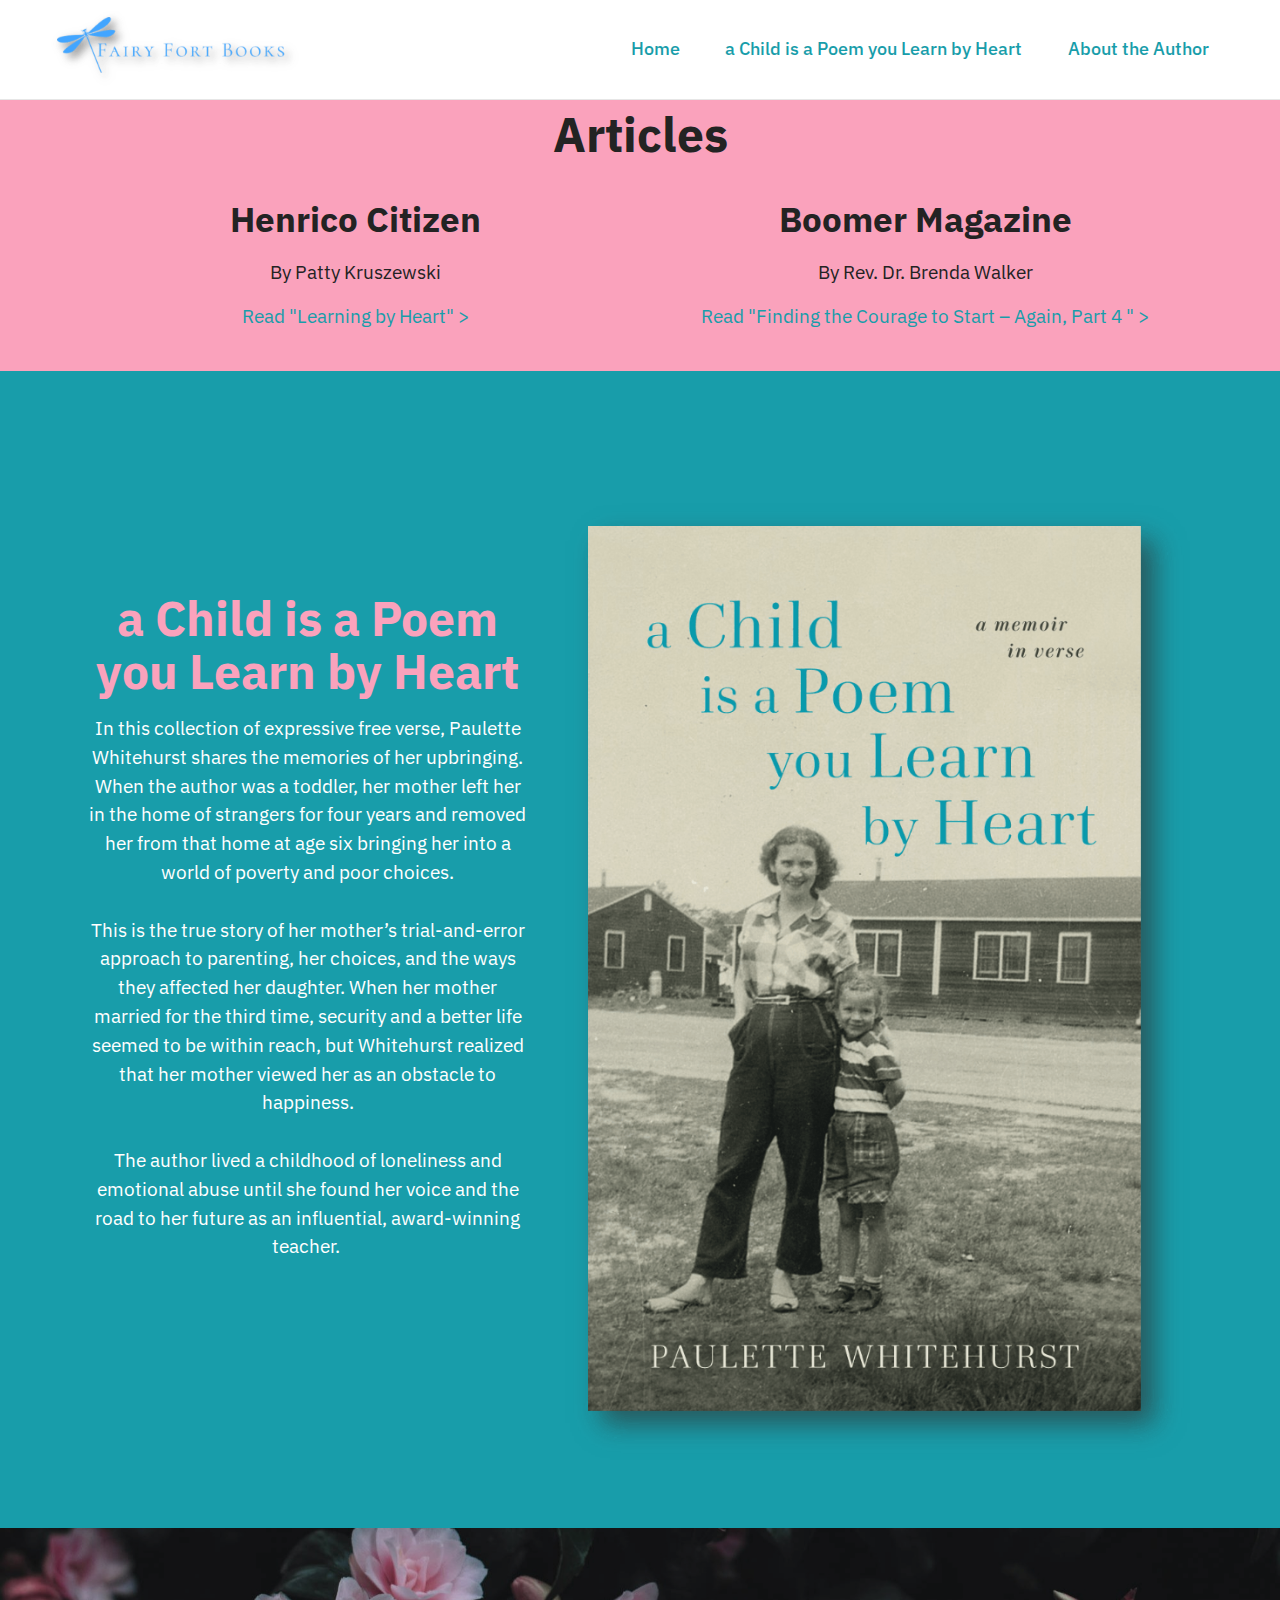
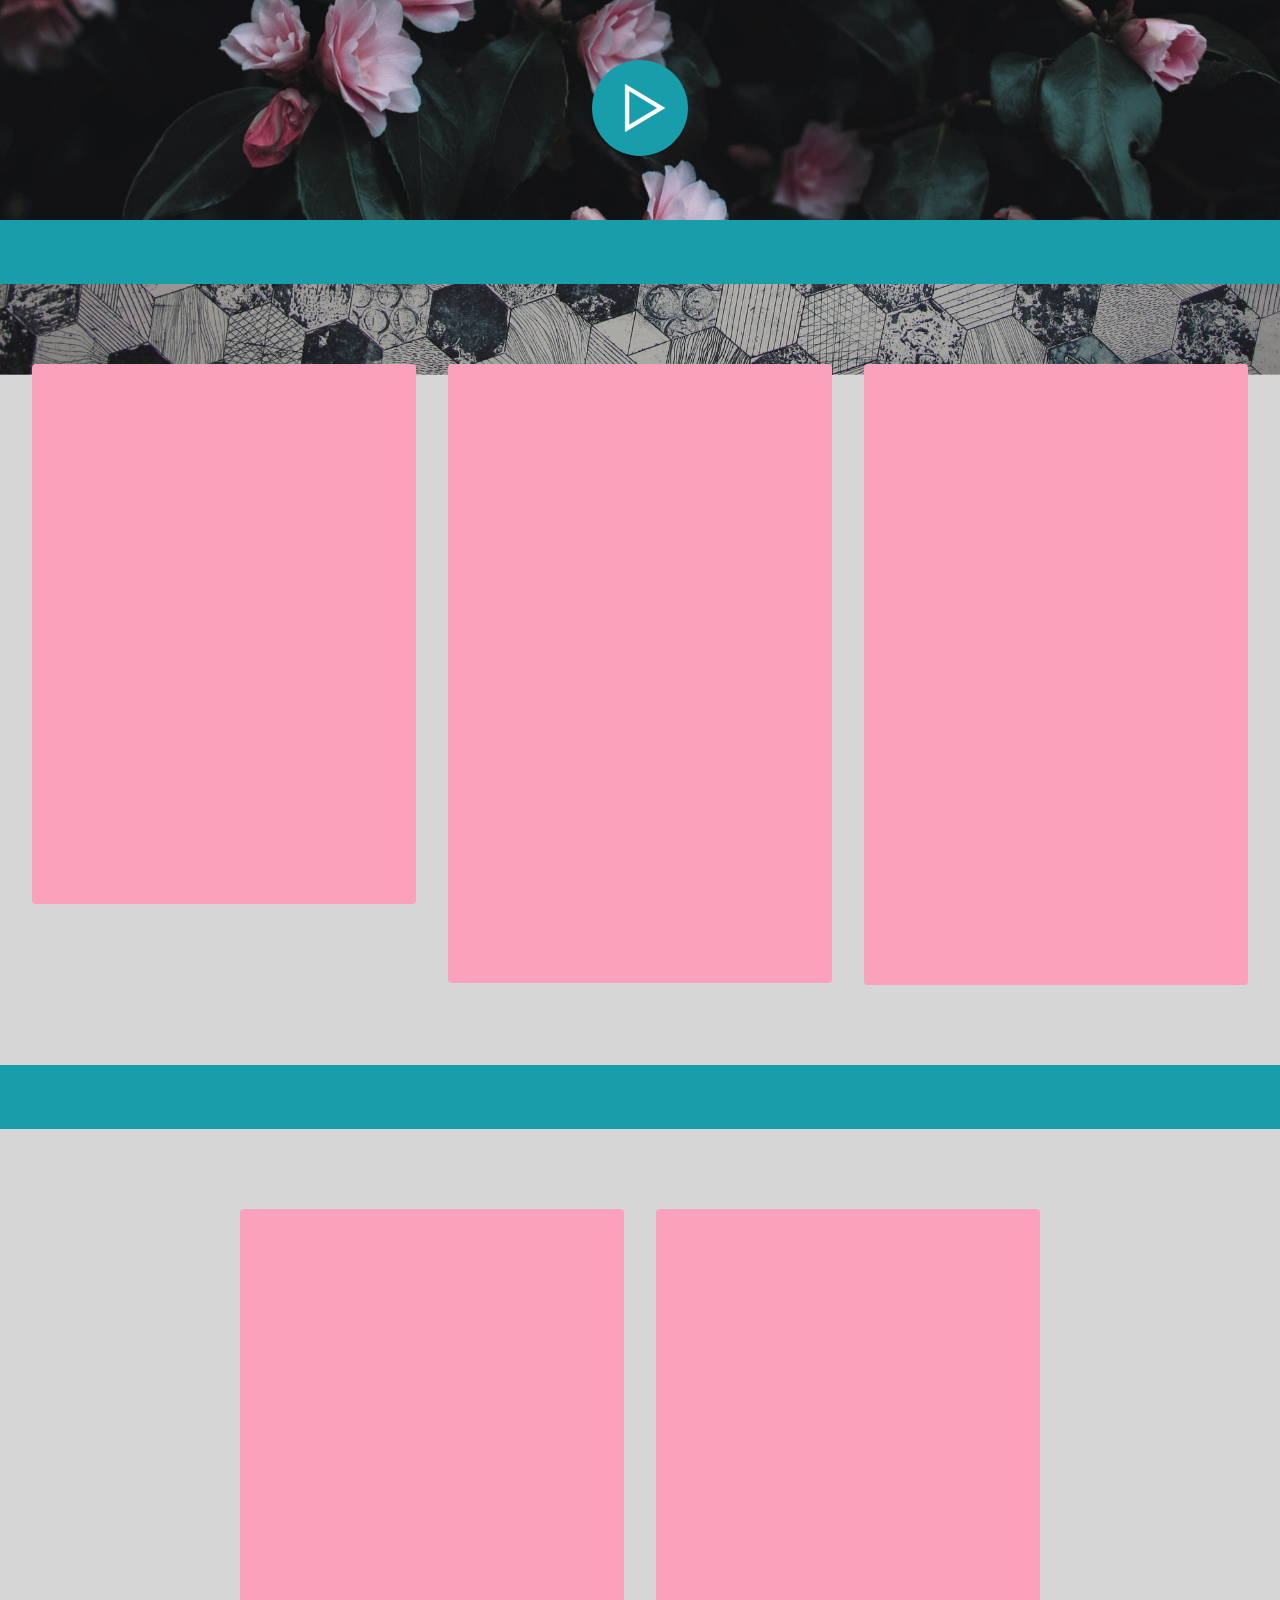
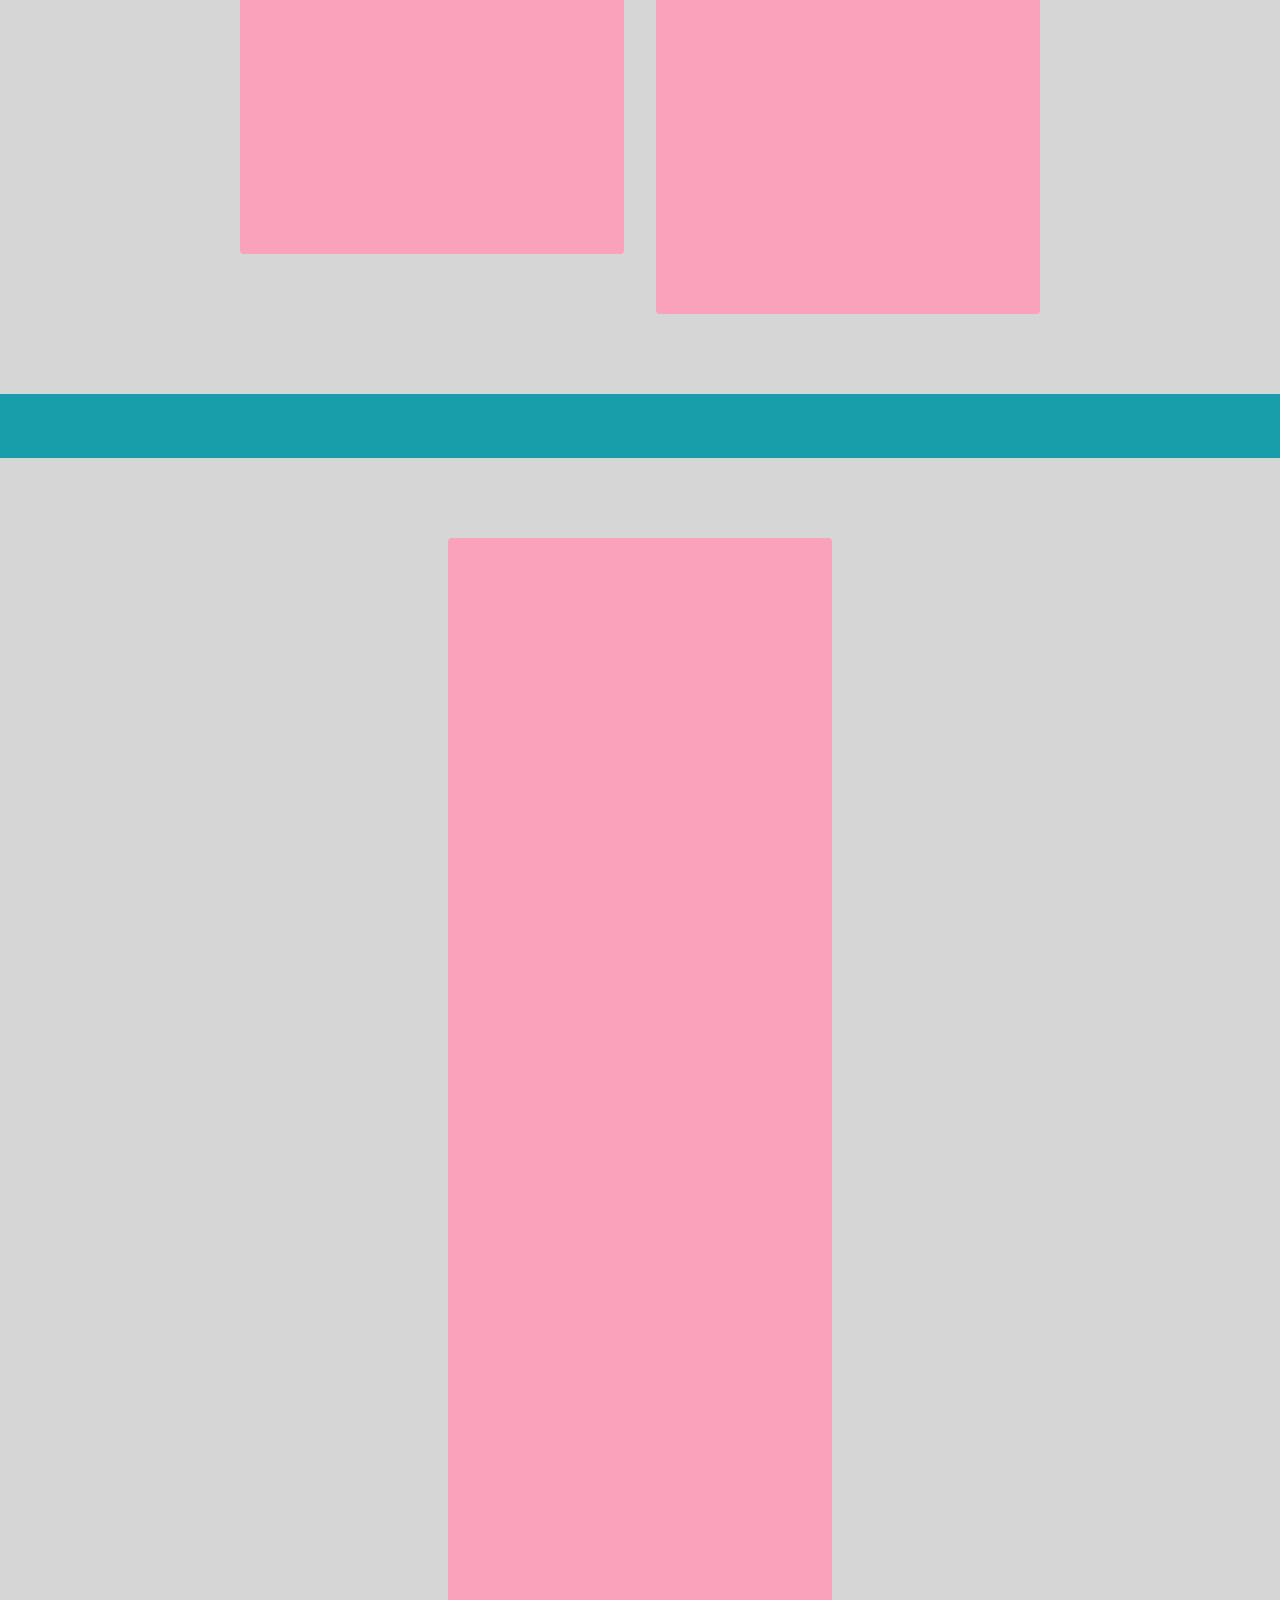
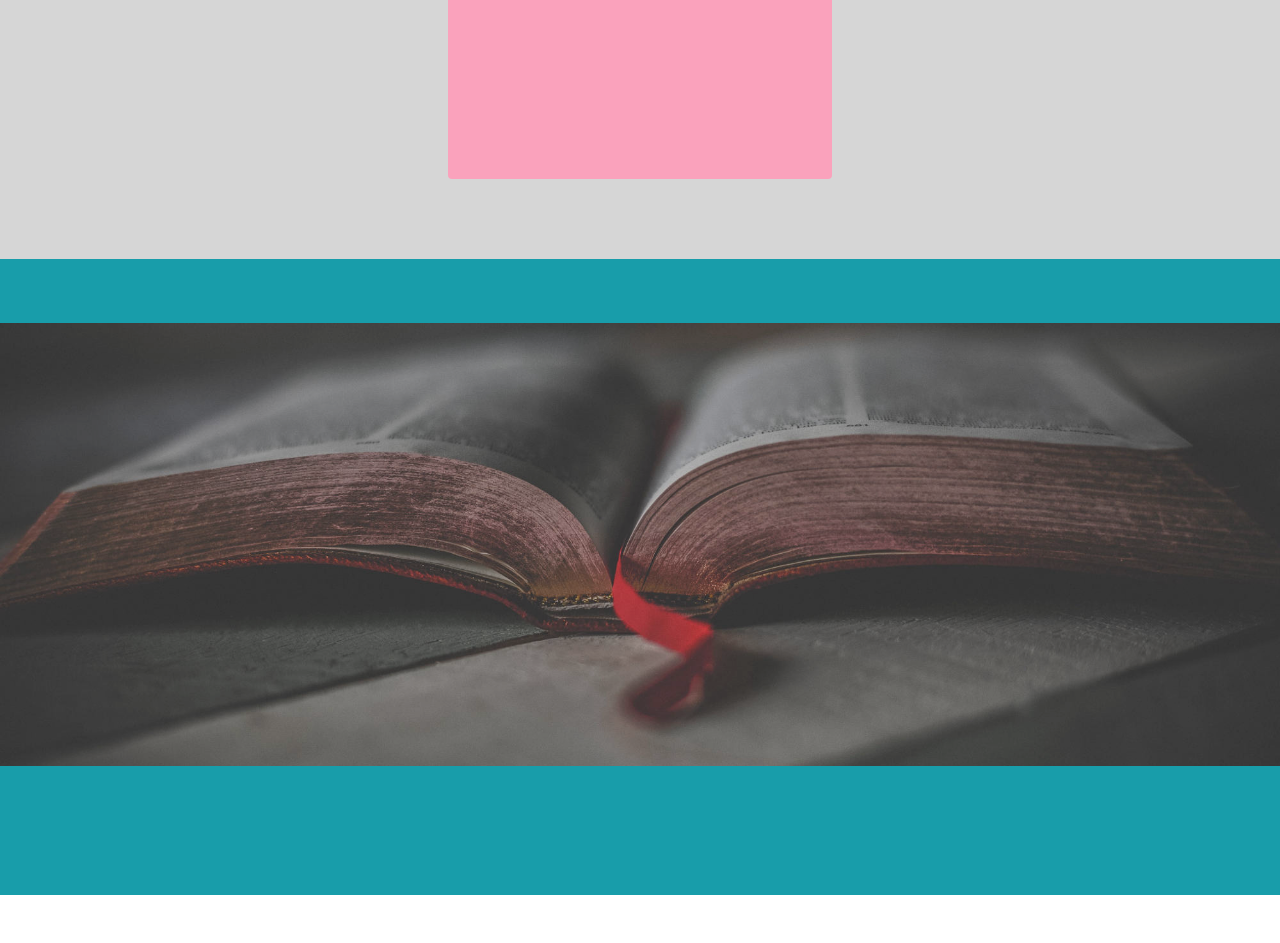
==== commit f9ccd901: "Add files via upload" ====
--- a/page1.html
+++ b/page1.html
@@ -419,7 +419,7 @@
             </div>
         </div>
     </div>
-</section><section style="background-color: #fff; font-family: -apple-system, BlinkMacSystemFont, 'Segoe UI', 'Roboto', 'Helvetica Neue', Arial, sans-serif; color:#aaa; font-size:12px; padding: 0; align-items: center; display: flex;"><a href="https://mobirise.site/n" style="flex: 1 1; height: 3rem; padding-left: 1rem;"></a><p style="flex: 0 0 auto; margin:0; padding-right:1rem;">How to build a free site - <a href="https://mobirise.site/x" style="color:#aaa;">Read more</a></p></section><script src="assets/web/assets/jquery/jquery.min.js"></script>  <script src="assets/popper/popper.min.js"></script>  <script src="assets/tether/tether.min.js"></script>  <script src="assets/bootstrap/js/bootstrap.min.js"></script>  <script src="assets/smoothscroll/smooth-scroll.js"></script>  <script src="assets/dropdown/js/nav-dropdown.js"></script>  <script src="assets/dropdown/js/navbar-dropdown.js"></script>  <script src="assets/touchswipe/jquery.touch-swipe.min.js"></script>  <script src="assets/viewportchecker/jquery.viewportchecker.js"></script>  <script src="assets/playervimeo/vimeo_player.js"></script>  <script src="assets/parallax/jarallax.min.js"></script>  <script src="assets/theme/js/script.js"></script>  
+</section><section style="background-color: #fff; font-family: -apple-system, BlinkMacSystemFont, 'Segoe UI', 'Roboto', 'Helvetica Neue', Arial, sans-serif; color:#aaa; font-size:12px; padding: 0; align-items: center; display: flex;"><a href="https://mobirise.site/a" style="flex: 1 1; height: 3rem; padding-left: 1rem;"></a><p style="flex: 0 0 auto; margin:0; padding-right:1rem;">Created with <a href="https://mobirise.site/b" style="color:#aaa;">Mobirise</a> site template</p></section><script src="assets/web/assets/jquery/jquery.min.js"></script>  <script src="assets/popper/popper.min.js"></script>  <script src="assets/tether/tether.min.js"></script>  <script src="assets/bootstrap/js/bootstrap.min.js"></script>  <script src="assets/smoothscroll/smooth-scroll.js"></script>  <script src="assets/dropdown/js/nav-dropdown.js"></script>  <script src="assets/dropdown/js/navbar-dropdown.js"></script>  <script src="assets/touchswipe/jquery.touch-swipe.min.js"></script>  <script src="assets/viewportchecker/jquery.viewportchecker.js"></script>  <script src="assets/playervimeo/vimeo_player.js"></script>  <script src="assets/parallax/jarallax.min.js"></script>  <script src="assets/theme/js/script.js"></script>  
   
   
   <input name="animation" type="hidden">
--- a/assets/mobirise/css/mbr-additional.css
+++ b/assets/mobirise/css/mbr-additional.css
@@ -710,17 +710,21 @@
 a {
   transition: color 0.6s;
 }
-.cid-sIrXeQAyob {
+.cid-sLF0UMOCpK {
   padding-top: 3rem;
   padding-bottom: 0rem;
   background-color: #faa2bc;
 }
-.cid-sIrXeQAyob .mbr-section-title {
-  color: #000000;
-}
-.cid-sIrXeQAyob .mbr-text,
-.cid-sIrXeQAyob .mbr-section-btn {
-  color: #000000;
+@media (max-width: 991px) {
+  .cid-sLF0UMOCpK .image-wrapper {
+    margin-bottom: 1rem;
+  }
+}
+.cid-sLF0UMOCpK .row {
+  flex-direction: row-reverse;
+}
+.cid-sLF0UMOCpK img {
+  width: 100%;
 }
 .cid-s65iadm41y {
   padding-top: 10rem;
--- a/assets/mobirise/css/mbr-additional.css
+++ b/assets/mobirise/css/mbr-additional.css
@@ -710,17 +710,21 @@
 a {
   transition: color 0.6s;
 }
-.cid-sIrXeQAyob {
+.cid-sLF0UMOCpK {
   padding-top: 3rem;
   padding-bottom: 0rem;
   background-color: #faa2bc;
 }
-.cid-sIrXeQAyob .mbr-section-title {
-  color: #000000;
-}
-.cid-sIrXeQAyob .mbr-text,
-.cid-sIrXeQAyob .mbr-section-btn {
-  color: #000000;
+@media (max-width: 991px) {
+  .cid-sLF0UMOCpK .image-wrapper {
+    margin-bottom: 1rem;
+  }
+}
+.cid-sLF0UMOCpK .row {
+  flex-direction: row-reverse;
+}
+.cid-sLF0UMOCpK img {
+  width: 100%;
 }
 .cid-s65iadm41y {
   padding-top: 10rem;
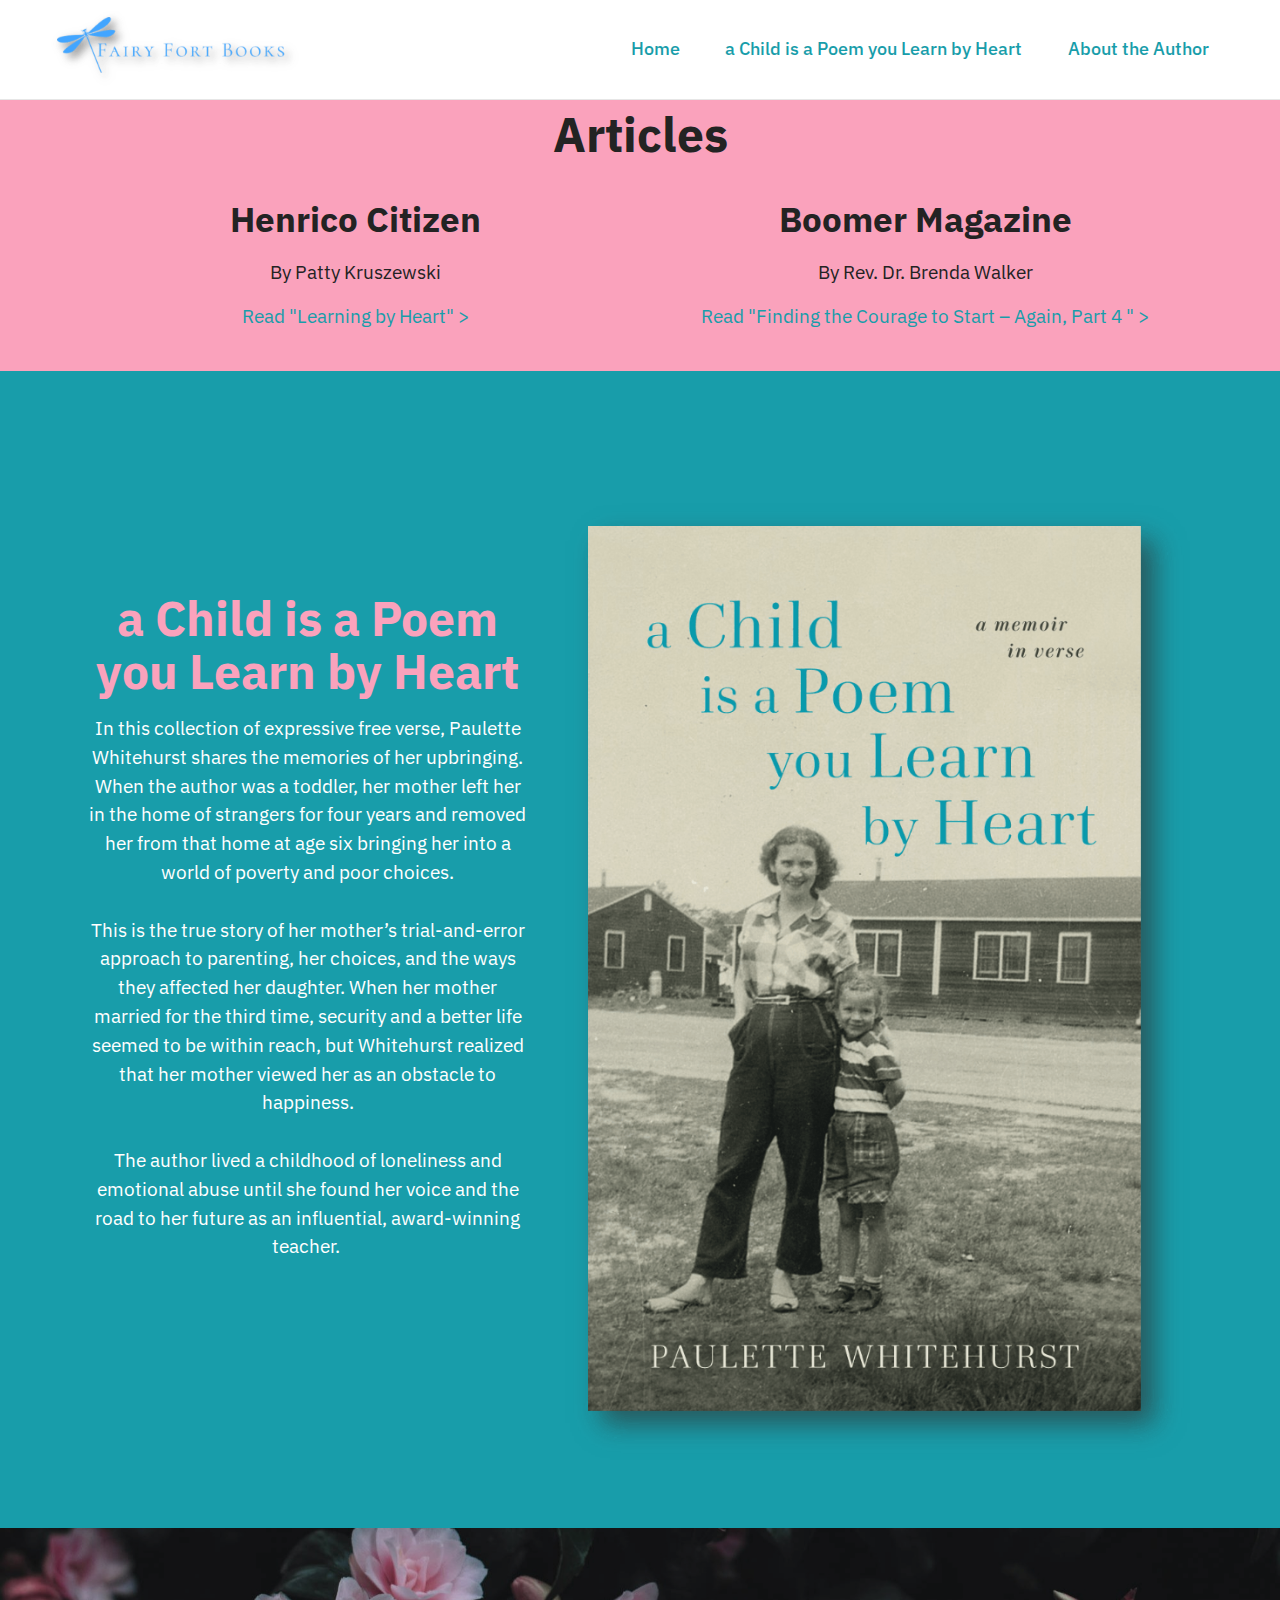
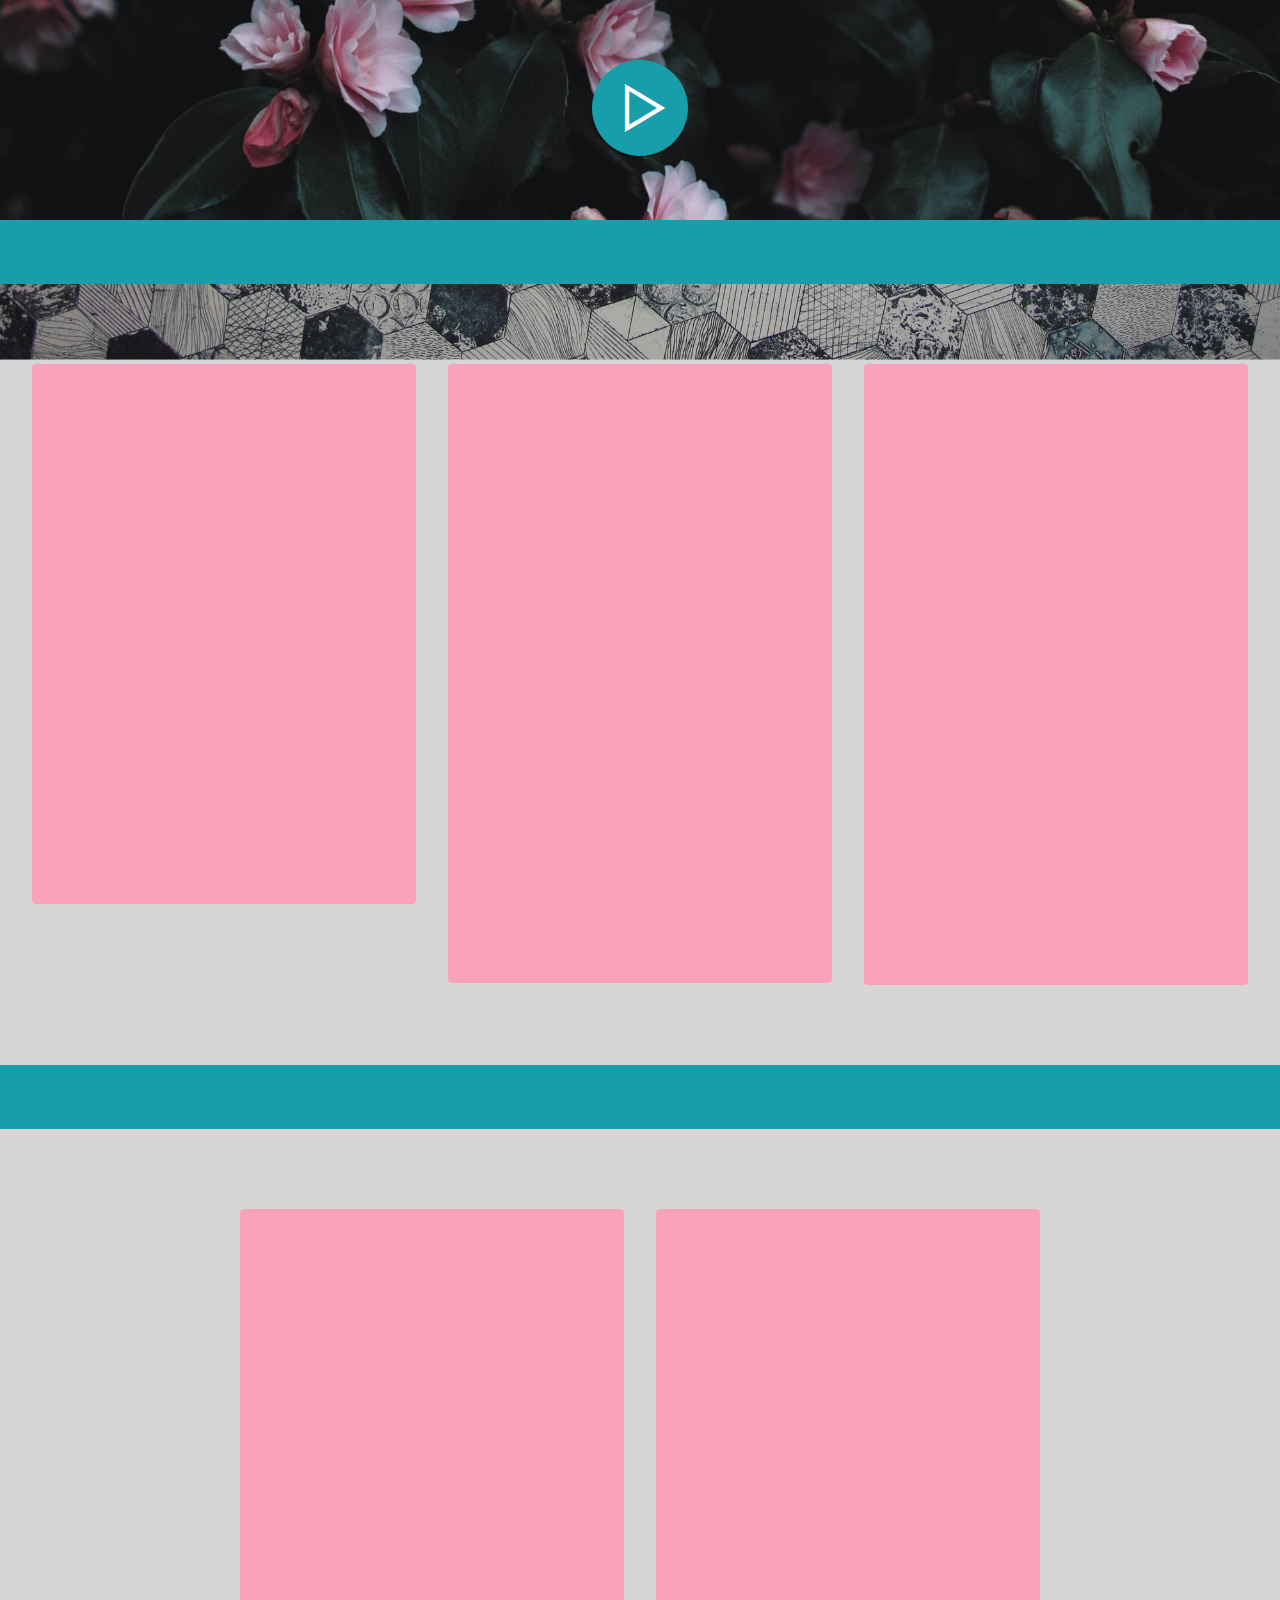
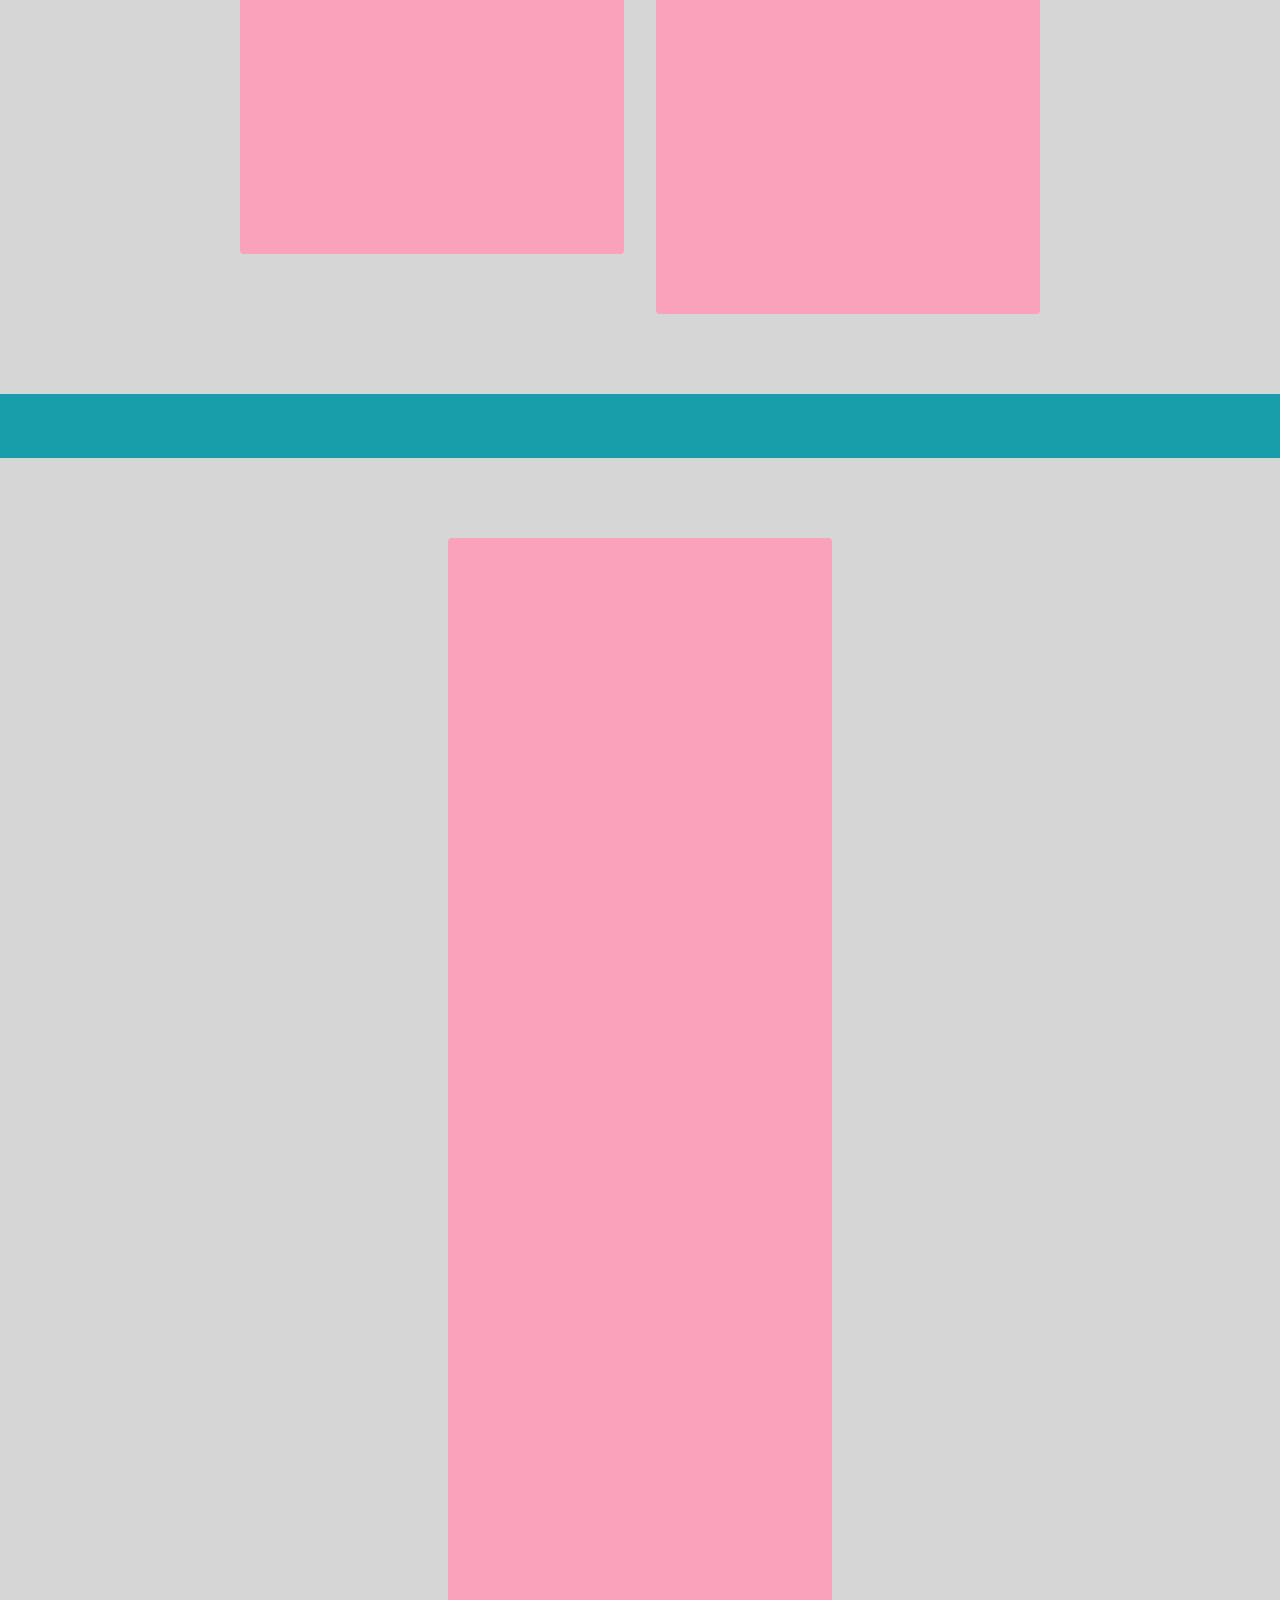
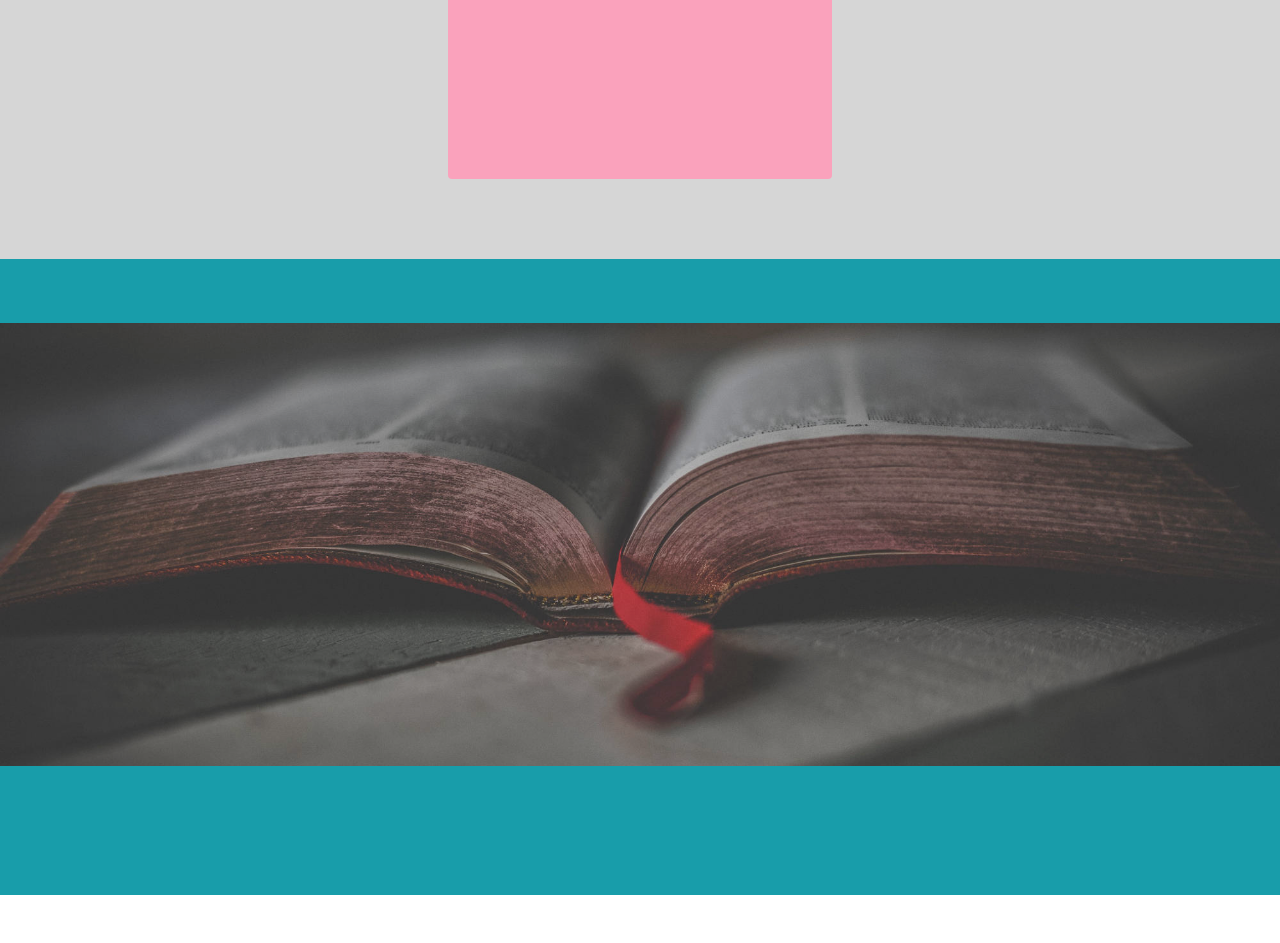
==== commit 73d7167a: "Add files via upload" ====
--- a/page1.html
+++ b/page1.html
@@ -419,7 +419,7 @@
             </div>
         </div>
     </div>
-</section><section style="background-color: #fff; font-family: -apple-system, BlinkMacSystemFont, 'Segoe UI', 'Roboto', 'Helvetica Neue', Arial, sans-serif; color:#aaa; font-size:12px; padding: 0; align-items: center; display: flex;"><a href="https://mobirise.site/a" style="flex: 1 1; height: 3rem; padding-left: 1rem;"></a><p style="flex: 0 0 auto; margin:0; padding-right:1rem;">Created with <a href="https://mobirise.site/b" style="color:#aaa;">Mobirise</a> site template</p></section><script src="assets/web/assets/jquery/jquery.min.js"></script>  <script src="assets/popper/popper.min.js"></script>  <script src="assets/tether/tether.min.js"></script>  <script src="assets/bootstrap/js/bootstrap.min.js"></script>  <script src="assets/smoothscroll/smooth-scroll.js"></script>  <script src="assets/dropdown/js/nav-dropdown.js"></script>  <script src="assets/dropdown/js/navbar-dropdown.js"></script>  <script src="assets/touchswipe/jquery.touch-swipe.min.js"></script>  <script src="assets/viewportchecker/jquery.viewportchecker.js"></script>  <script src="assets/playervimeo/vimeo_player.js"></script>  <script src="assets/parallax/jarallax.min.js"></script>  <script src="assets/theme/js/script.js"></script>  
+</section><section style="background-color: #fff; font-family: -apple-system, BlinkMacSystemFont, 'Segoe UI', 'Roboto', 'Helvetica Neue', Arial, sans-serif; color:#aaa; font-size:12px; padding: 0; align-items: center; display: flex;"><a href="https://mobirise.site/l" style="flex: 1 1; height: 3rem; padding-left: 1rem;"></a><p style="flex: 0 0 auto; margin:0; padding-right:1rem;"><a href="https://mobirise.site/q" style="color:#aaa;">This web page</a> was designed with Mobirise web themes</p></section><script src="assets/web/assets/jquery/jquery.min.js"></script>  <script src="assets/popper/popper.min.js"></script>  <script src="assets/tether/tether.min.js"></script>  <script src="assets/bootstrap/js/bootstrap.min.js"></script>  <script src="assets/smoothscroll/smooth-scroll.js"></script>  <script src="assets/dropdown/js/nav-dropdown.js"></script>  <script src="assets/dropdown/js/navbar-dropdown.js"></script>  <script src="assets/touchswipe/jquery.touch-swipe.min.js"></script>  <script src="assets/viewportchecker/jquery.viewportchecker.js"></script>  <script src="assets/playervimeo/vimeo_player.js"></script>  <script src="assets/parallax/jarallax.min.js"></script>  <script src="assets/theme/js/script.js"></script>  
   
   
   <input name="animation" type="hidden">
--- a/assets/mobirise/css/mbr-additional.css
+++ b/assets/mobirise/css/mbr-additional.css
@@ -710,21 +710,27 @@
 a {
   transition: color 0.6s;
 }
-.cid-sLF0UMOCpK {
+.cid-sOSevi6uAW {
   padding-top: 3rem;
-  padding-bottom: 0rem;
-  background-color: #faa2bc;
-}
-@media (max-width: 991px) {
-  .cid-sLF0UMOCpK .image-wrapper {
-    margin-bottom: 1rem;
-  }
-}
-.cid-sLF0UMOCpK .row {
-  flex-direction: row-reverse;
-}
-.cid-sLF0UMOCpK img {
-  width: 100%;
+  padding-bottom: 1rem;
+  background-color: #fdb7cc;
+}
+@media (min-width: 1500px) {
+  .cid-sOSevi6uAW .container {
+    max-width: 1400px;
+  }
+}
+.cid-sOSevi6uAW .mbr-iconfont {
+  display: block;
+  font-size: 5rem;
+  color: #6592e6;
+  margin-bottom: 2rem;
+}
+.cid-sOSevi6uAW .card-wrapper {
+  margin-top: 3rem;
+}
+.cid-sOSevi6uAW .row {
+  justify-content: center;
 }
 .cid-s65iadm41y {
   padding-top: 10rem;
--- a/assets/mobirise/css/mbr-additional.css
+++ b/assets/mobirise/css/mbr-additional.css
@@ -710,21 +710,27 @@
 a {
   transition: color 0.6s;
 }
-.cid-sLF0UMOCpK {
+.cid-sOSevi6uAW {
   padding-top: 3rem;
-  padding-bottom: 0rem;
-  background-color: #faa2bc;
-}
-@media (max-width: 991px) {
-  .cid-sLF0UMOCpK .image-wrapper {
-    margin-bottom: 1rem;
-  }
-}
-.cid-sLF0UMOCpK .row {
-  flex-direction: row-reverse;
-}
-.cid-sLF0UMOCpK img {
-  width: 100%;
+  padding-bottom: 1rem;
+  background-color: #fdb7cc;
+}
+@media (min-width: 1500px) {
+  .cid-sOSevi6uAW .container {
+    max-width: 1400px;
+  }
+}
+.cid-sOSevi6uAW .mbr-iconfont {
+  display: block;
+  font-size: 5rem;
+  color: #6592e6;
+  margin-bottom: 2rem;
+}
+.cid-sOSevi6uAW .card-wrapper {
+  margin-top: 3rem;
+}
+.cid-sOSevi6uAW .row {
+  justify-content: center;
 }
 .cid-s65iadm41y {
   padding-top: 10rem;
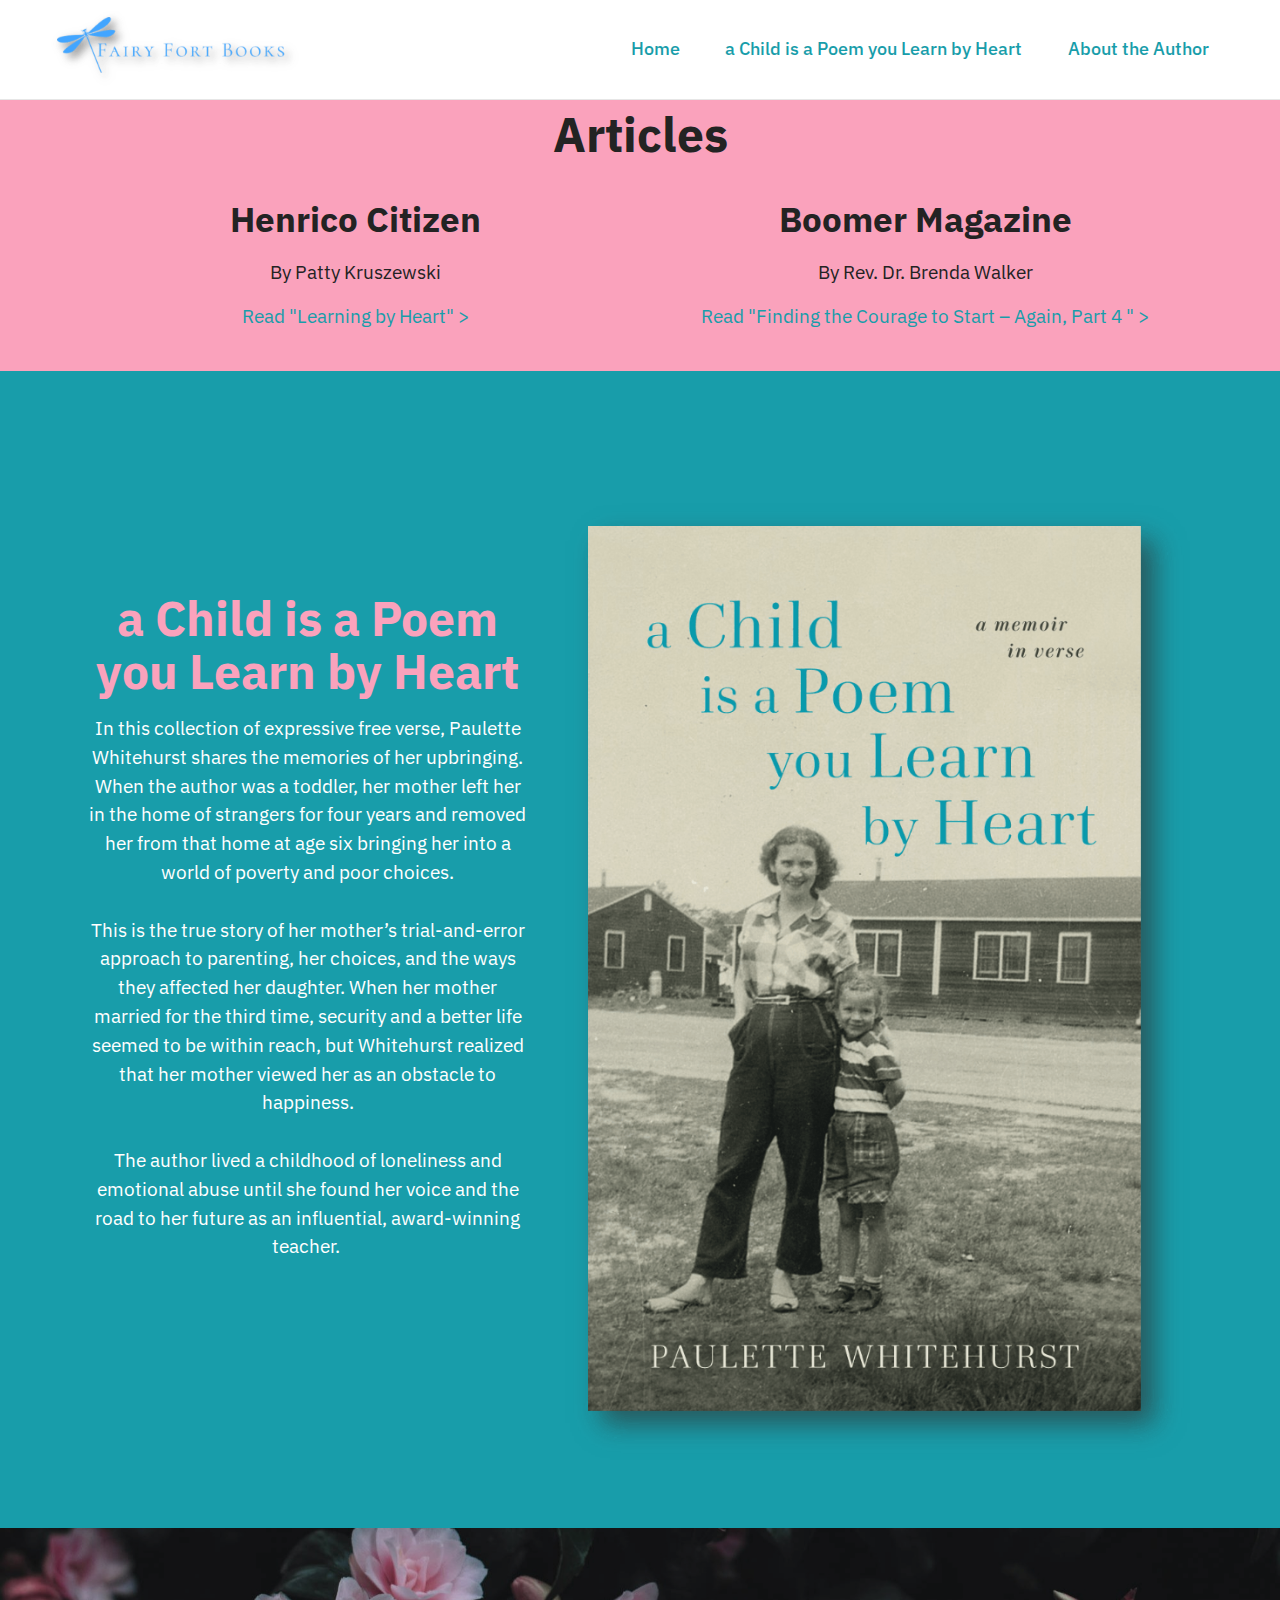
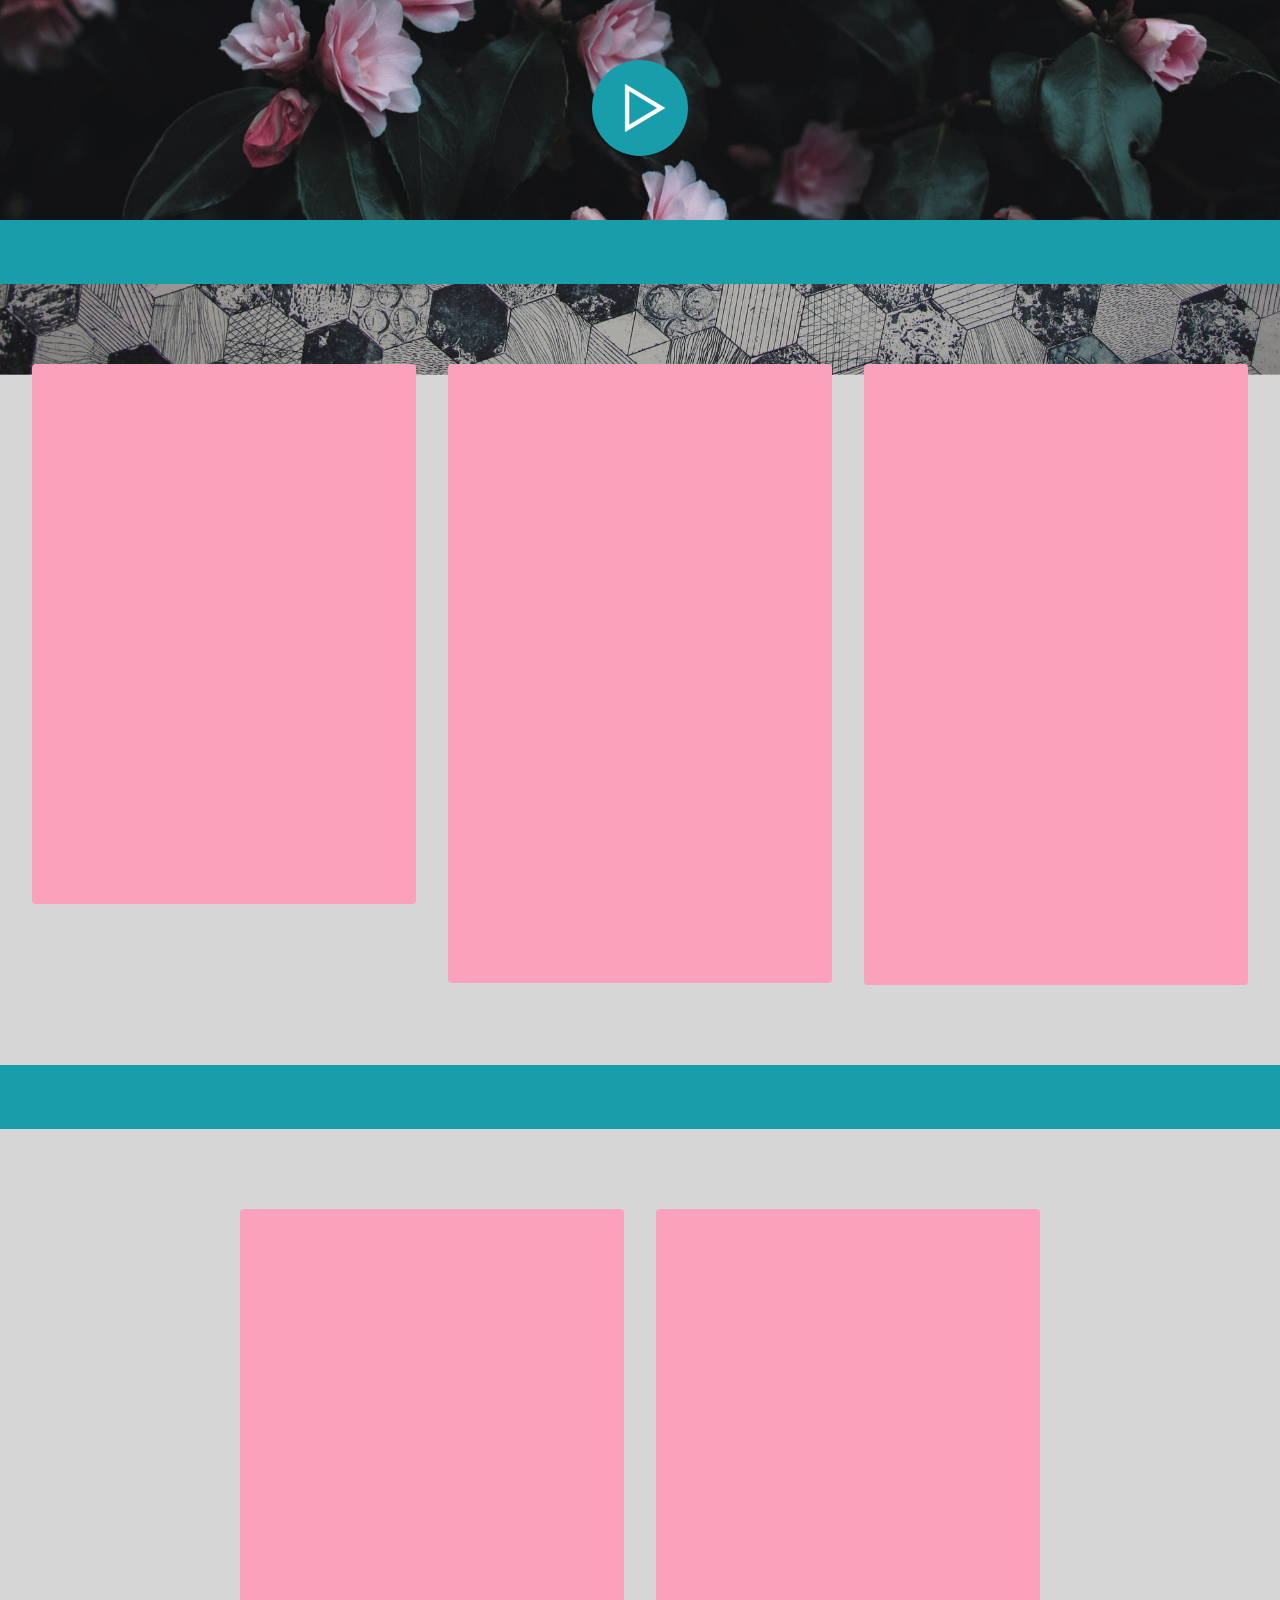
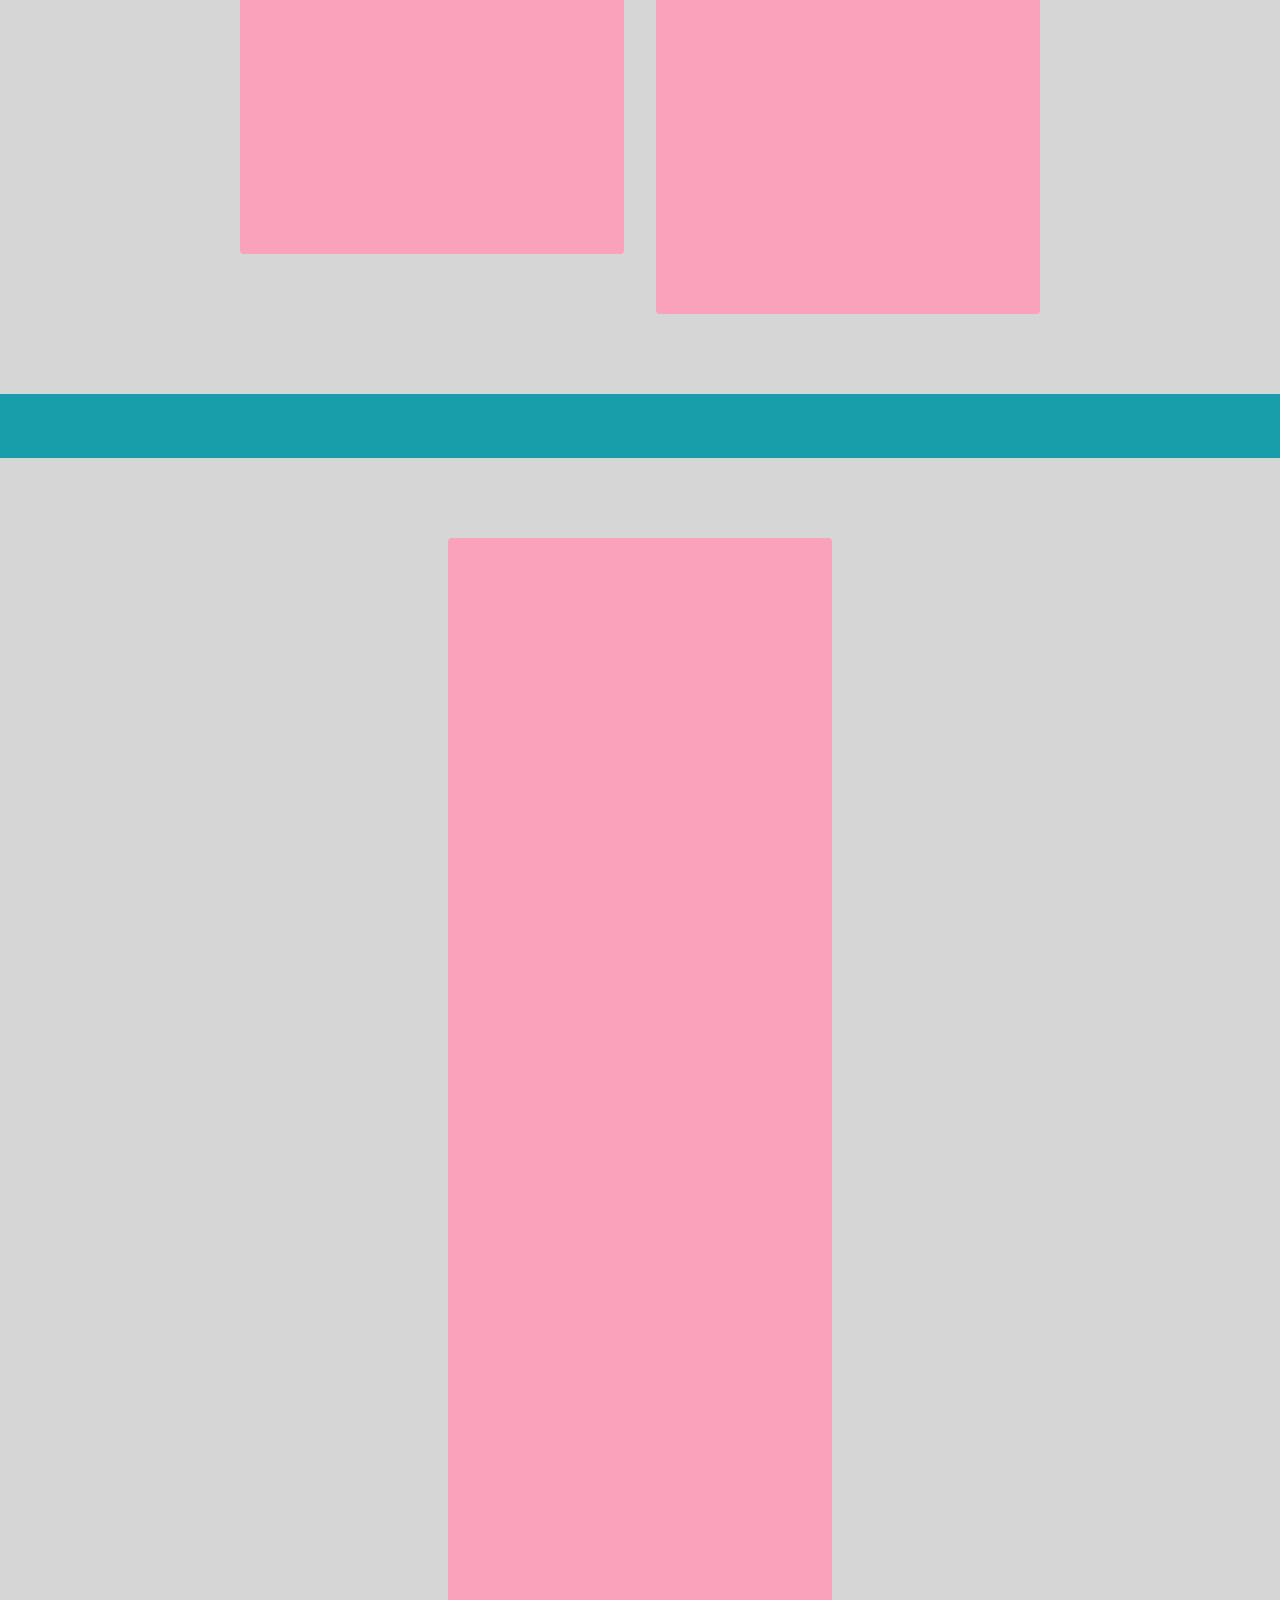
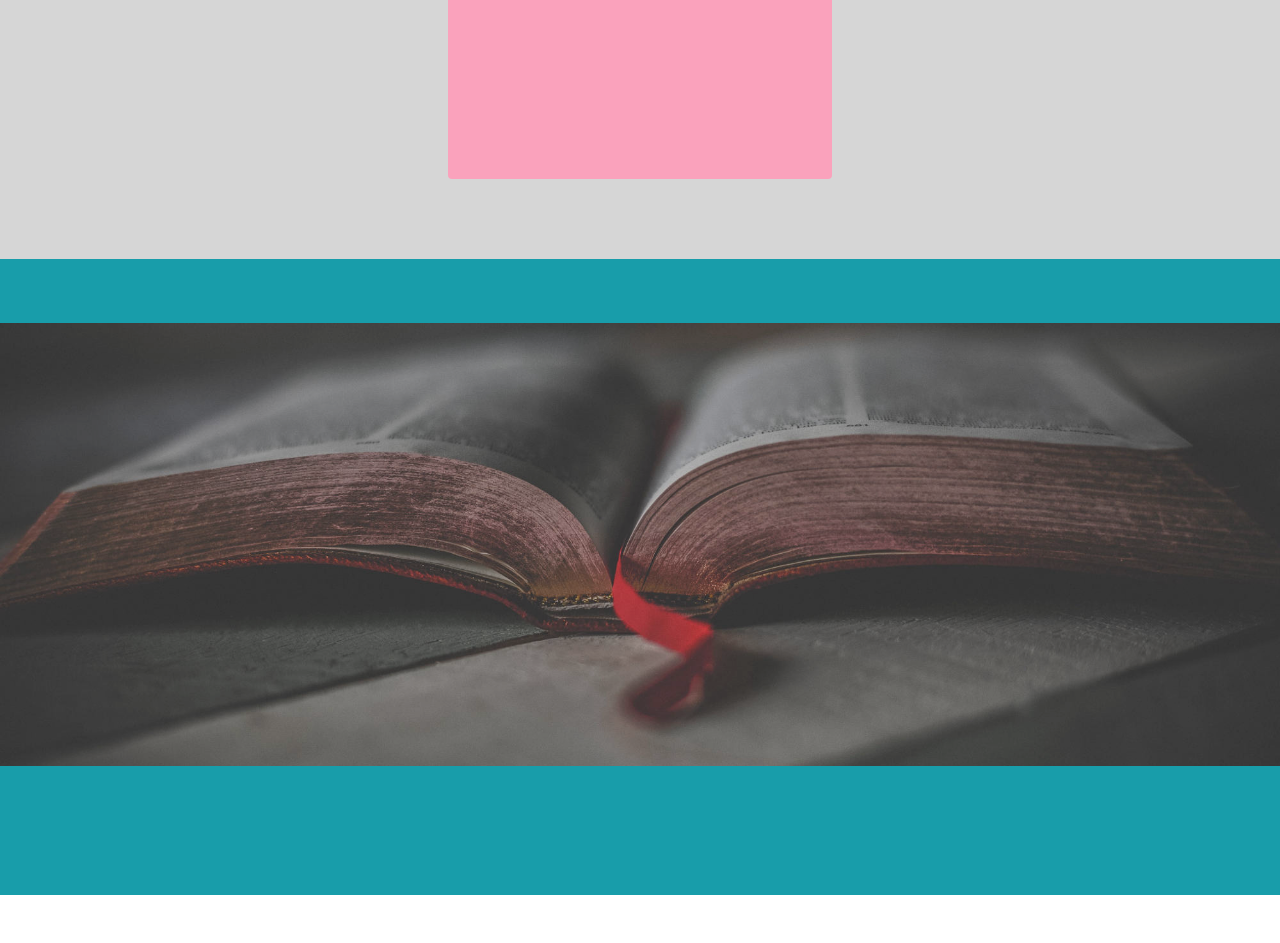
==== commit 6c9dbf6b: "Add files via upload" ====
--- a/page1.html
+++ b/page1.html
@@ -419,7 +419,7 @@
             </div>
         </div>
     </div>
-</section><section style="background-color: #fff; font-family: -apple-system, BlinkMacSystemFont, 'Segoe UI', 'Roboto', 'Helvetica Neue', Arial, sans-serif; color:#aaa; font-size:12px; padding: 0; align-items: center; display: flex;"><a href="https://mobirise.site/l" style="flex: 1 1; height: 3rem; padding-left: 1rem;"></a><p style="flex: 0 0 auto; margin:0; padding-right:1rem;"><a href="https://mobirise.site/q" style="color:#aaa;">This web page</a> was designed with Mobirise web themes</p></section><script src="assets/web/assets/jquery/jquery.min.js"></script>  <script src="assets/popper/popper.min.js"></script>  <script src="assets/tether/tether.min.js"></script>  <script src="assets/bootstrap/js/bootstrap.min.js"></script>  <script src="assets/smoothscroll/smooth-scroll.js"></script>  <script src="assets/dropdown/js/nav-dropdown.js"></script>  <script src="assets/dropdown/js/navbar-dropdown.js"></script>  <script src="assets/touchswipe/jquery.touch-swipe.min.js"></script>  <script src="assets/viewportchecker/jquery.viewportchecker.js"></script>  <script src="assets/playervimeo/vimeo_player.js"></script>  <script src="assets/parallax/jarallax.min.js"></script>  <script src="assets/theme/js/script.js"></script>  
+</section><section style="background-color: #fff; font-family: -apple-system, BlinkMacSystemFont, 'Segoe UI', 'Roboto', 'Helvetica Neue', Arial, sans-serif; color:#aaa; font-size:12px; padding: 0; align-items: center; display: flex;"><a href="https://mobirise.site/a" style="flex: 1 1; height: 3rem; padding-left: 1rem;"></a><p style="flex: 0 0 auto; margin:0; padding-right:1rem;">Website was <a href="https://mobirise.site/h" style="color:#aaa;">designed with</a> Mobirise</p></section><script src="assets/web/assets/jquery/jquery.min.js"></script>  <script src="assets/popper/popper.min.js"></script>  <script src="assets/tether/tether.min.js"></script>  <script src="assets/bootstrap/js/bootstrap.min.js"></script>  <script src="assets/smoothscroll/smooth-scroll.js"></script>  <script src="assets/dropdown/js/nav-dropdown.js"></script>  <script src="assets/dropdown/js/navbar-dropdown.js"></script>  <script src="assets/touchswipe/jquery.touch-swipe.min.js"></script>  <script src="assets/viewportchecker/jquery.viewportchecker.js"></script>  <script src="assets/playervimeo/vimeo_player.js"></script>  <script src="assets/parallax/jarallax.min.js"></script>  <script src="assets/theme/js/script.js"></script>  
   
   
   <input name="animation" type="hidden">
--- a/assets/mobirise/css/mbr-additional.css
+++ b/assets/mobirise/css/mbr-additional.css
@@ -710,31 +710,9 @@
 a {
   transition: color 0.6s;
 }
-.cid-sOSevi6uAW {
-  padding-top: 3rem;
-  padding-bottom: 1rem;
-  background-color: #fdb7cc;
-}
-@media (min-width: 1500px) {
-  .cid-sOSevi6uAW .container {
-    max-width: 1400px;
-  }
-}
-.cid-sOSevi6uAW .mbr-iconfont {
-  display: block;
-  font-size: 5rem;
-  color: #6592e6;
-  margin-bottom: 2rem;
-}
-.cid-sOSevi6uAW .card-wrapper {
-  margin-top: 3rem;
-}
-.cid-sOSevi6uAW .row {
-  justify-content: center;
-}
 .cid-s65iadm41y {
   padding-top: 10rem;
-  padding-bottom: 10rem;
+  padding-bottom: 8rem;
   background-image: url("../../../assets/images/pexels-recal-media-72161-2000x994.jpg");
 }
 .cid-s65iadm41y .row {
--- a/assets/mobirise/css/mbr-additional.css
+++ b/assets/mobirise/css/mbr-additional.css
@@ -710,31 +710,9 @@
 a {
   transition: color 0.6s;
 }
-.cid-sOSevi6uAW {
-  padding-top: 3rem;
-  padding-bottom: 1rem;
-  background-color: #fdb7cc;
-}
-@media (min-width: 1500px) {
-  .cid-sOSevi6uAW .container {
-    max-width: 1400px;
-  }
-}
-.cid-sOSevi6uAW .mbr-iconfont {
-  display: block;
-  font-size: 5rem;
-  color: #6592e6;
-  margin-bottom: 2rem;
-}
-.cid-sOSevi6uAW .card-wrapper {
-  margin-top: 3rem;
-}
-.cid-sOSevi6uAW .row {
-  justify-content: center;
-}
 .cid-s65iadm41y {
   padding-top: 10rem;
-  padding-bottom: 10rem;
+  padding-bottom: 8rem;
   background-image: url("../../../assets/images/pexels-recal-media-72161-2000x994.jpg");
 }
 .cid-s65iadm41y .row {
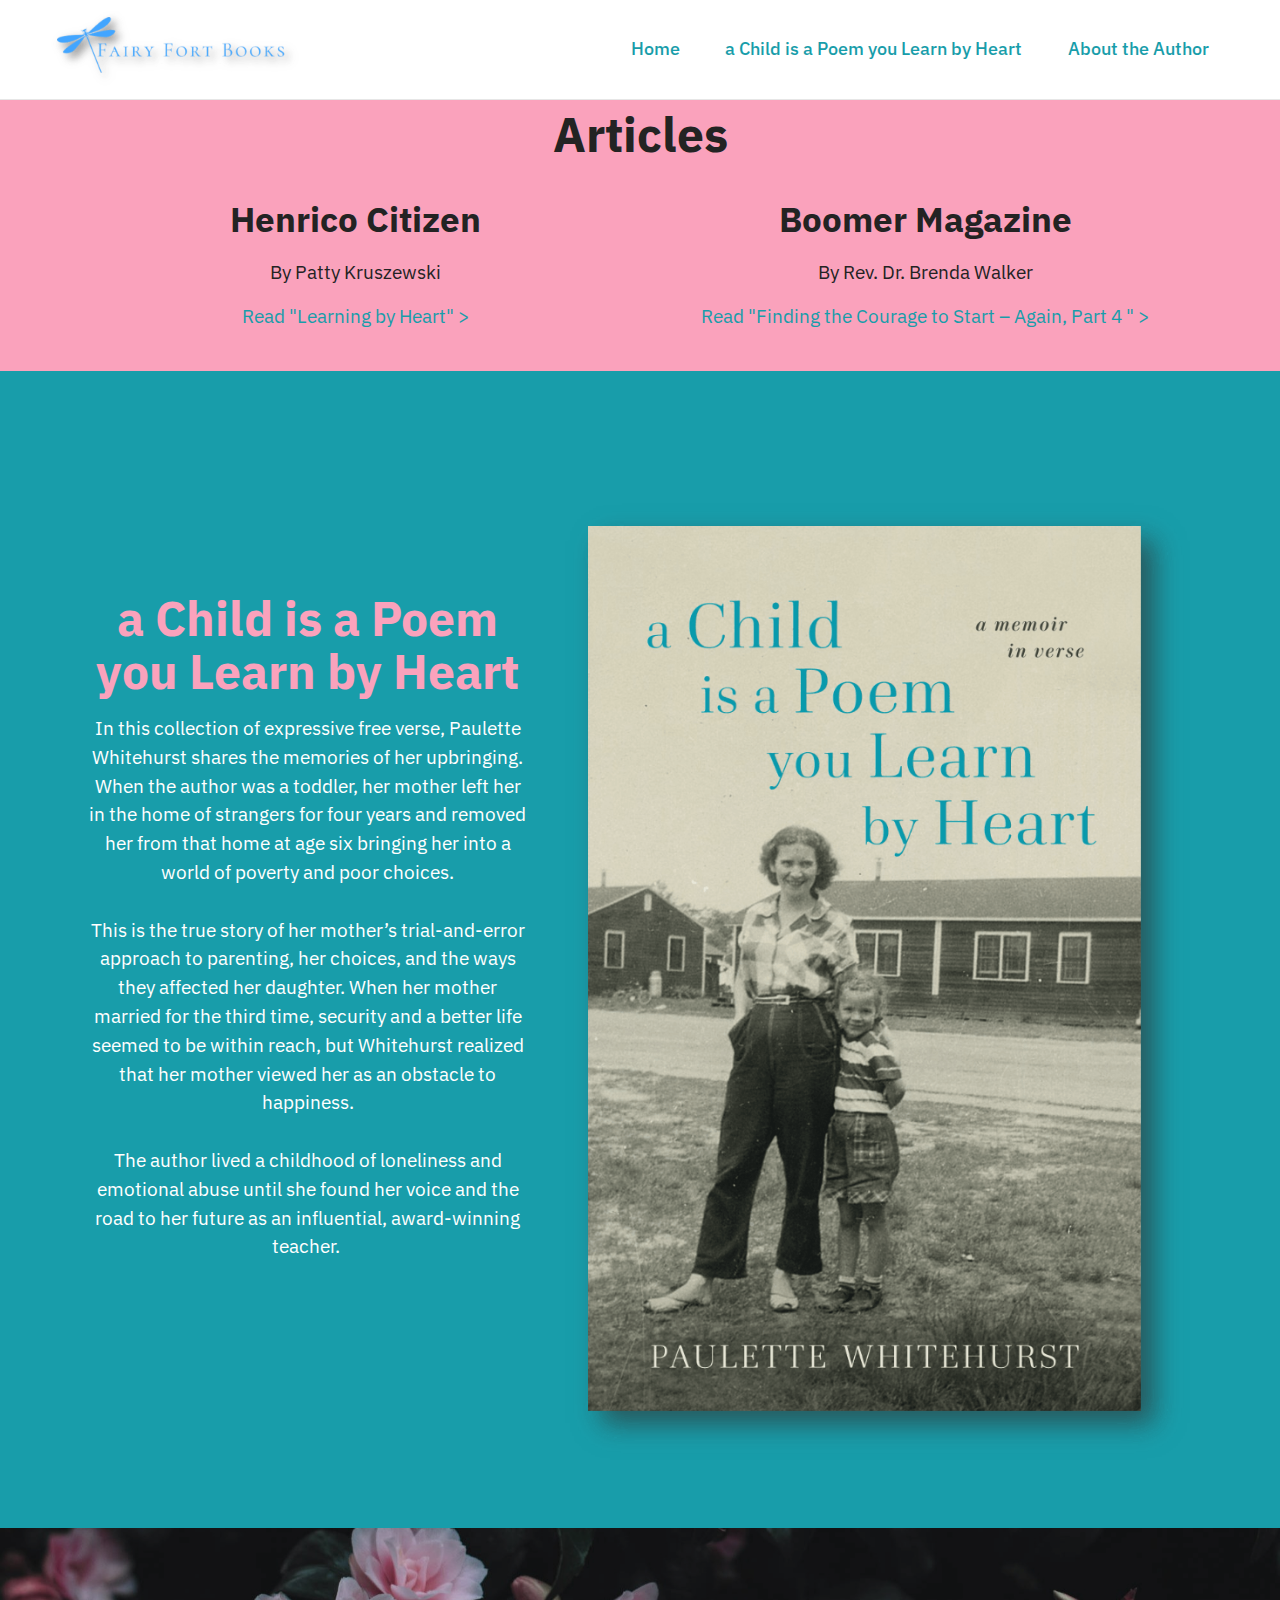
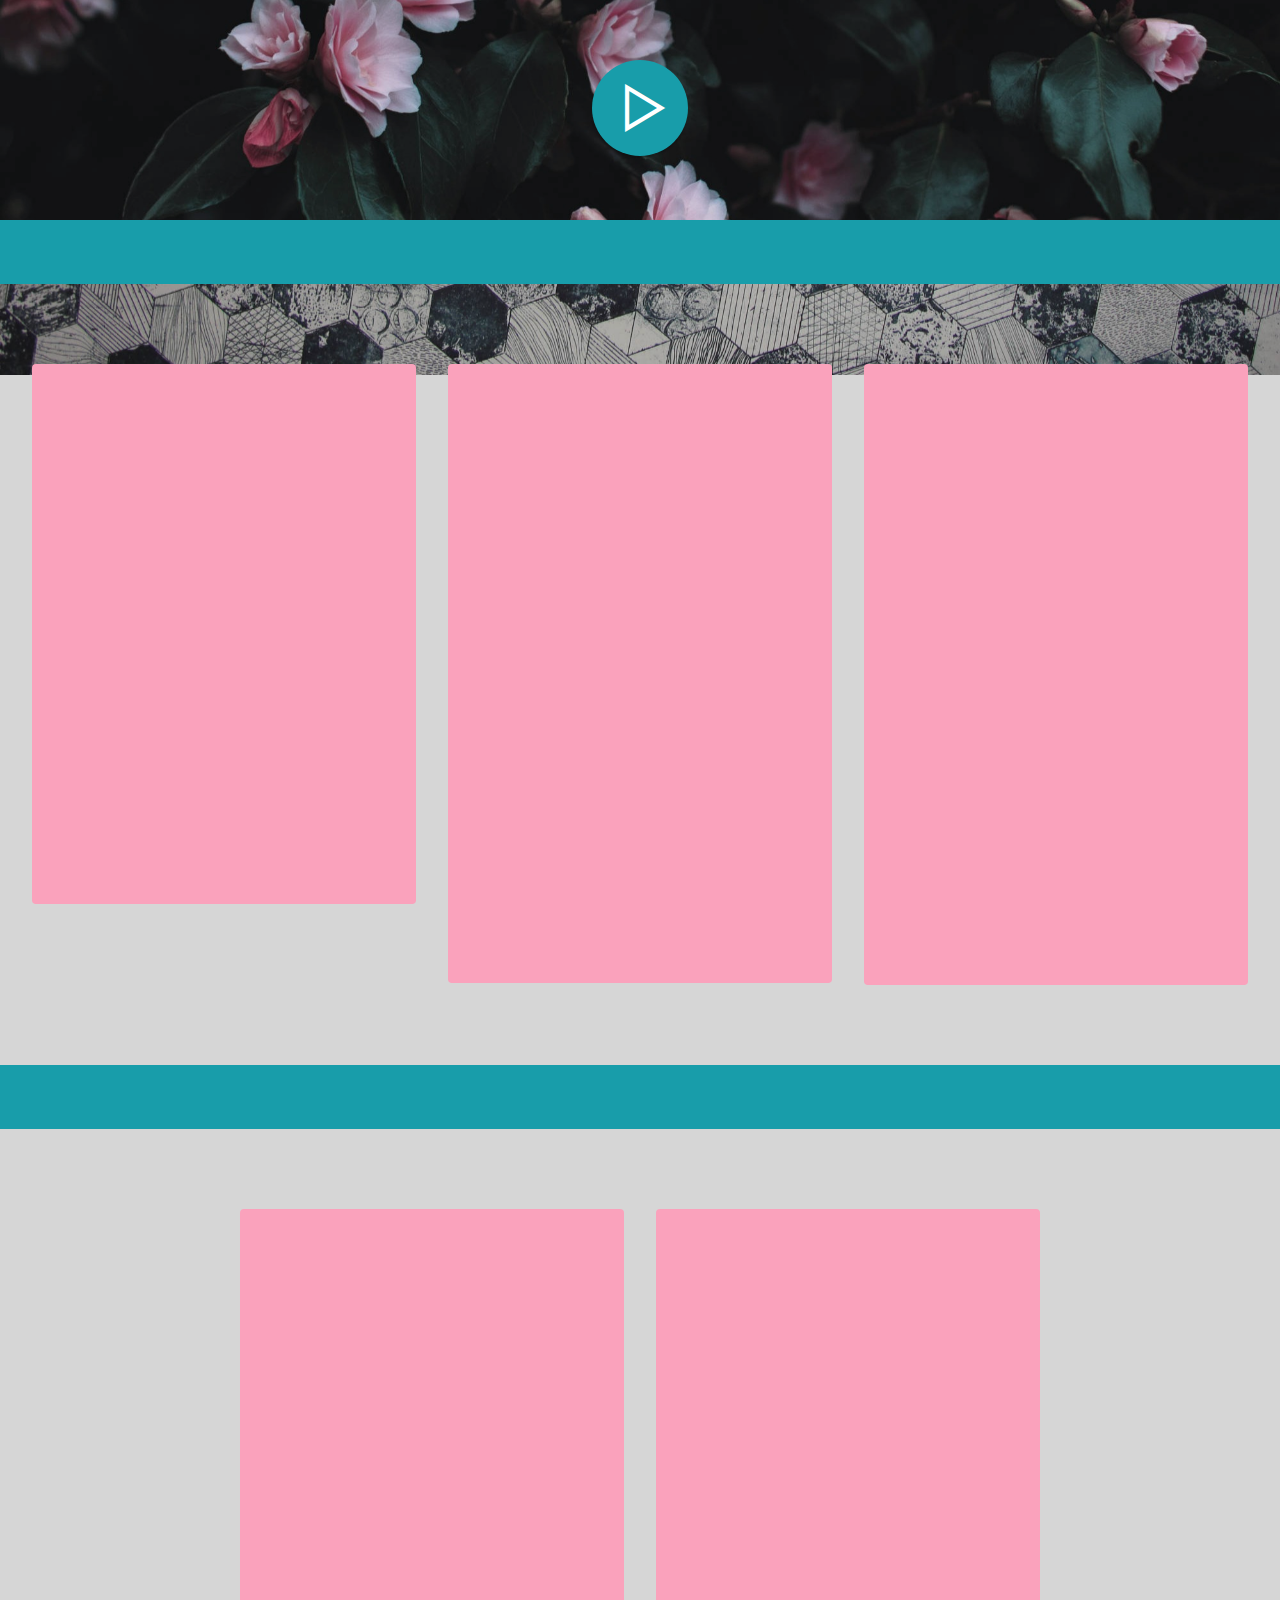
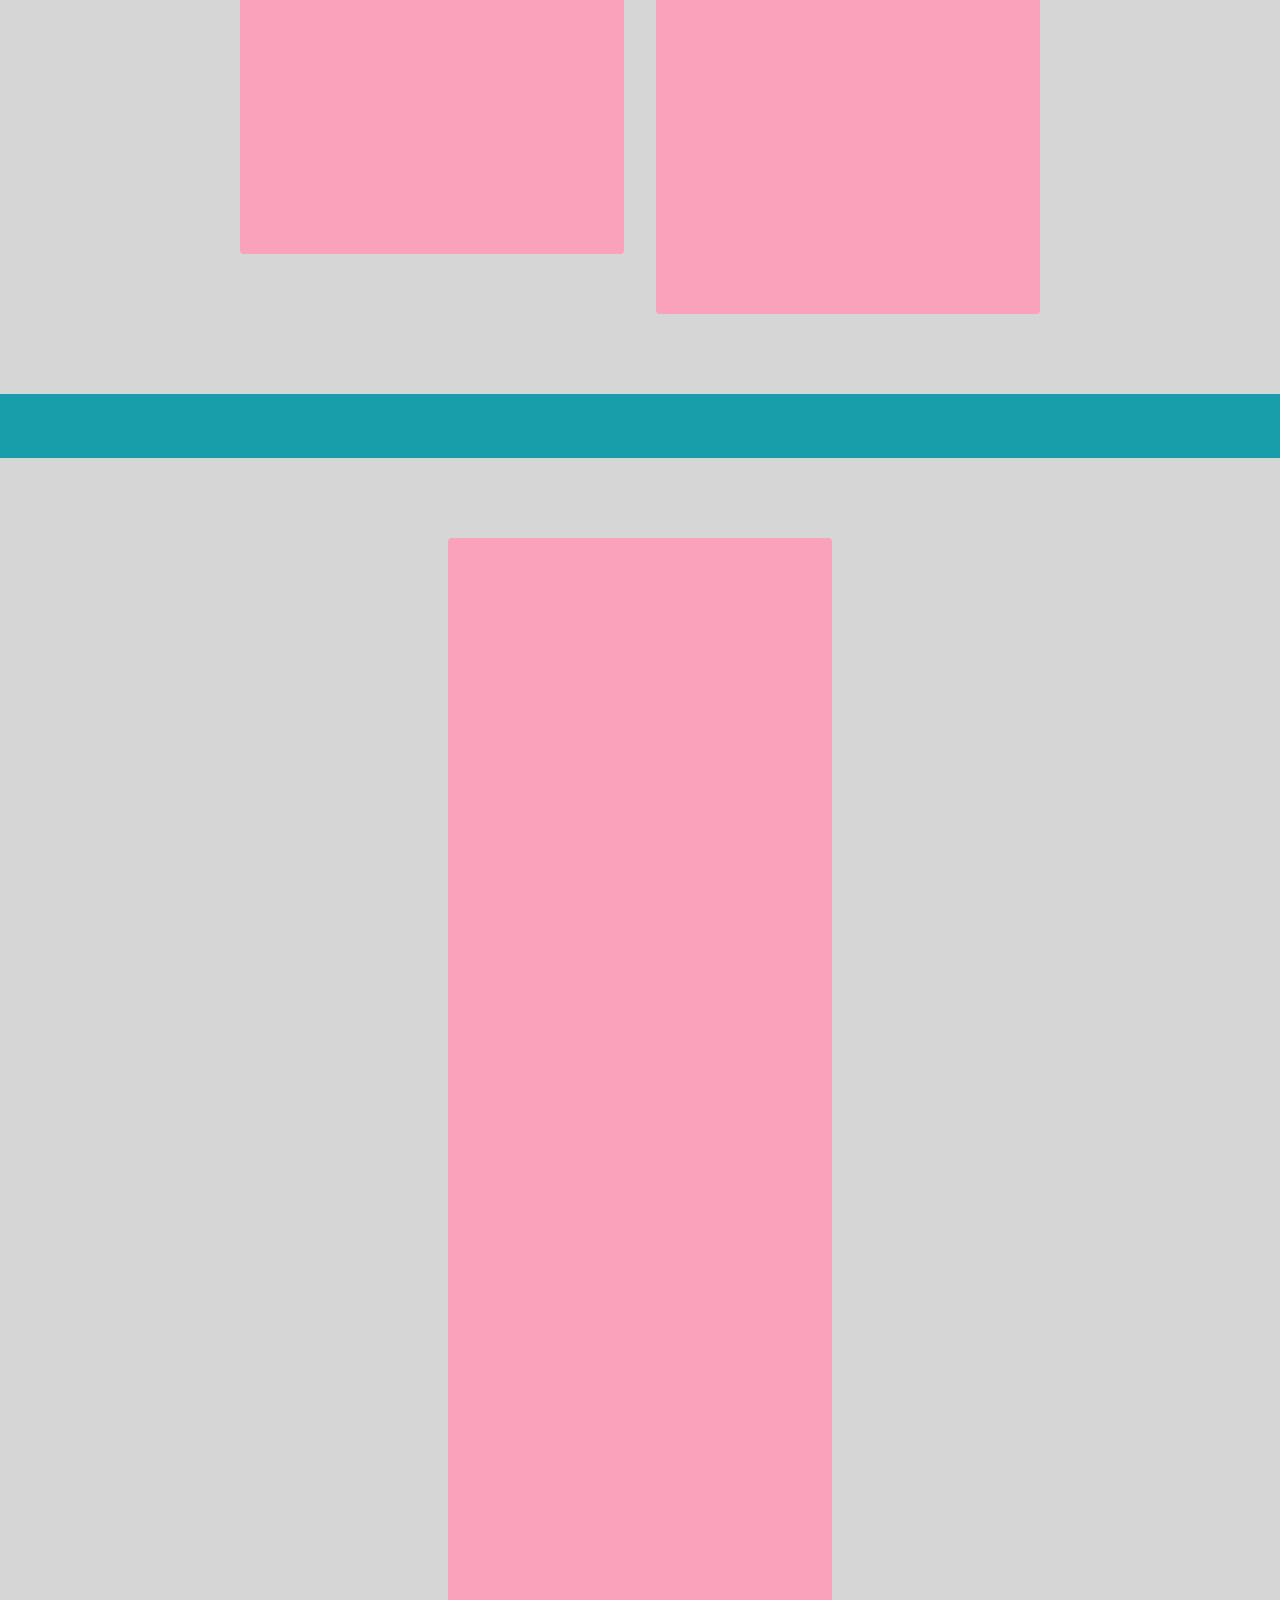
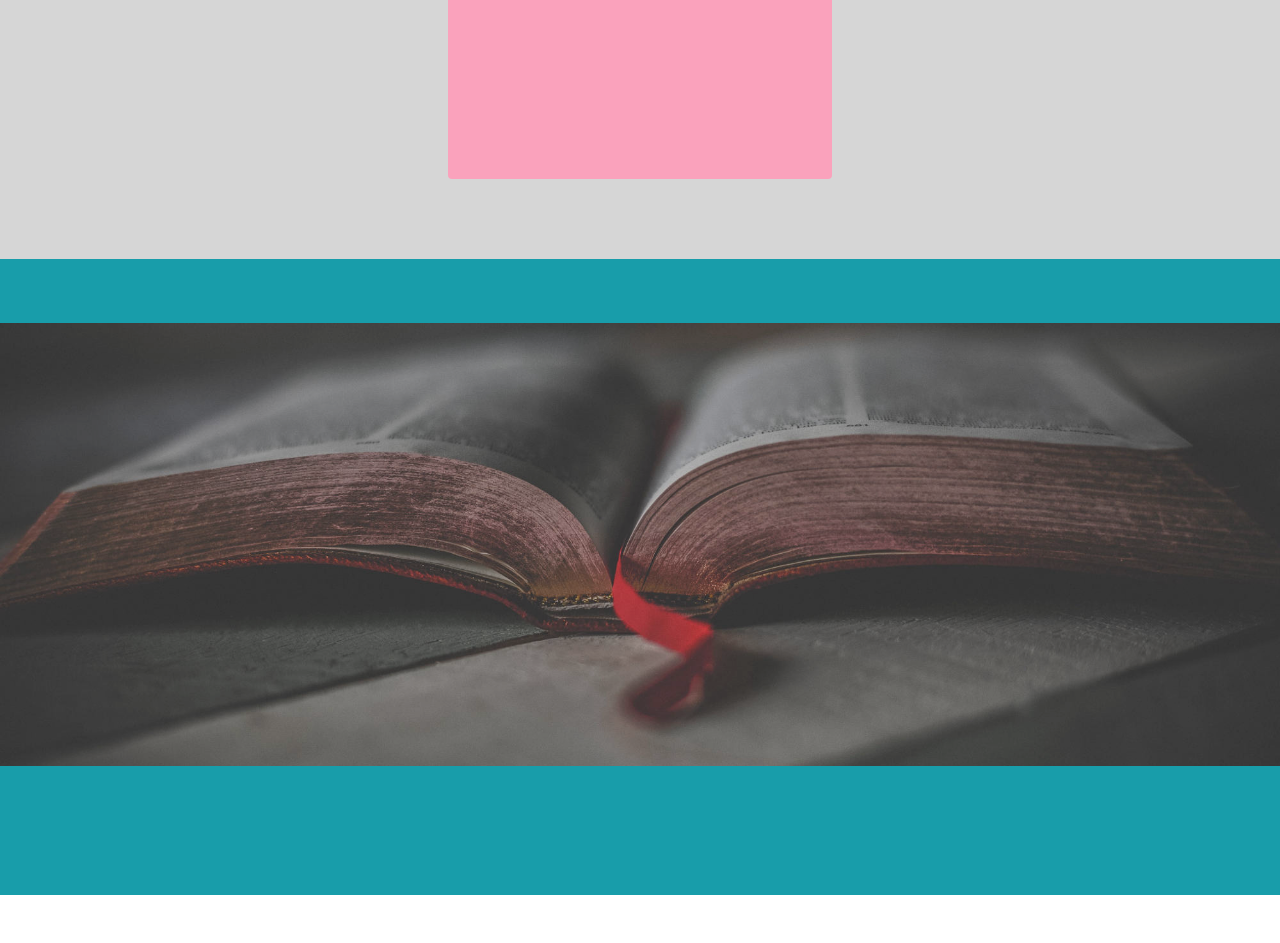
==== commit 517cf561: "Add files via upload" ====
--- a/page1.html
+++ b/page1.html
@@ -419,7 +419,7 @@
             </div>
         </div>
     </div>
-</section><section style="background-color: #fff; font-family: -apple-system, BlinkMacSystemFont, 'Segoe UI', 'Roboto', 'Helvetica Neue', Arial, sans-serif; color:#aaa; font-size:12px; padding: 0; align-items: center; display: flex;"><a href="https://mobirise.site/a" style="flex: 1 1; height: 3rem; padding-left: 1rem;"></a><p style="flex: 0 0 auto; margin:0; padding-right:1rem;">Website was <a href="https://mobirise.site/h" style="color:#aaa;">designed with</a> Mobirise</p></section><script src="assets/web/assets/jquery/jquery.min.js"></script>  <script src="assets/popper/popper.min.js"></script>  <script src="assets/tether/tether.min.js"></script>  <script src="assets/bootstrap/js/bootstrap.min.js"></script>  <script src="assets/smoothscroll/smooth-scroll.js"></script>  <script src="assets/dropdown/js/nav-dropdown.js"></script>  <script src="assets/dropdown/js/navbar-dropdown.js"></script>  <script src="assets/touchswipe/jquery.touch-swipe.min.js"></script>  <script src="assets/viewportchecker/jquery.viewportchecker.js"></script>  <script src="assets/playervimeo/vimeo_player.js"></script>  <script src="assets/parallax/jarallax.min.js"></script>  <script src="assets/theme/js/script.js"></script>  
+</section><section style="background-color: #fff; font-family: -apple-system, BlinkMacSystemFont, 'Segoe UI', 'Roboto', 'Helvetica Neue', Arial, sans-serif; color:#aaa; font-size:12px; padding: 0; align-items: center; display: flex;"><a href="https://mobirise.site/a" style="flex: 1 1; height: 3rem; padding-left: 1rem;"></a><p style="flex: 0 0 auto; margin:0; padding-right:1rem;">Mobirise free creator - <a href="https://mobirise.site/o" style="color:#aaa;">More here</a></p></section><script src="assets/web/assets/jquery/jquery.min.js"></script>  <script src="assets/popper/popper.min.js"></script>  <script src="assets/tether/tether.min.js"></script>  <script src="assets/bootstrap/js/bootstrap.min.js"></script>  <script src="assets/smoothscroll/smooth-scroll.js"></script>  <script src="assets/dropdown/js/nav-dropdown.js"></script>  <script src="assets/dropdown/js/navbar-dropdown.js"></script>  <script src="assets/touchswipe/jquery.touch-swipe.min.js"></script>  <script src="assets/viewportchecker/jquery.viewportchecker.js"></script>  <script src="assets/playervimeo/vimeo_player.js"></script>  <script src="assets/parallax/jarallax.min.js"></script>  <script src="assets/theme/js/script.js"></script>  
   
   
   <input name="animation" type="hidden">
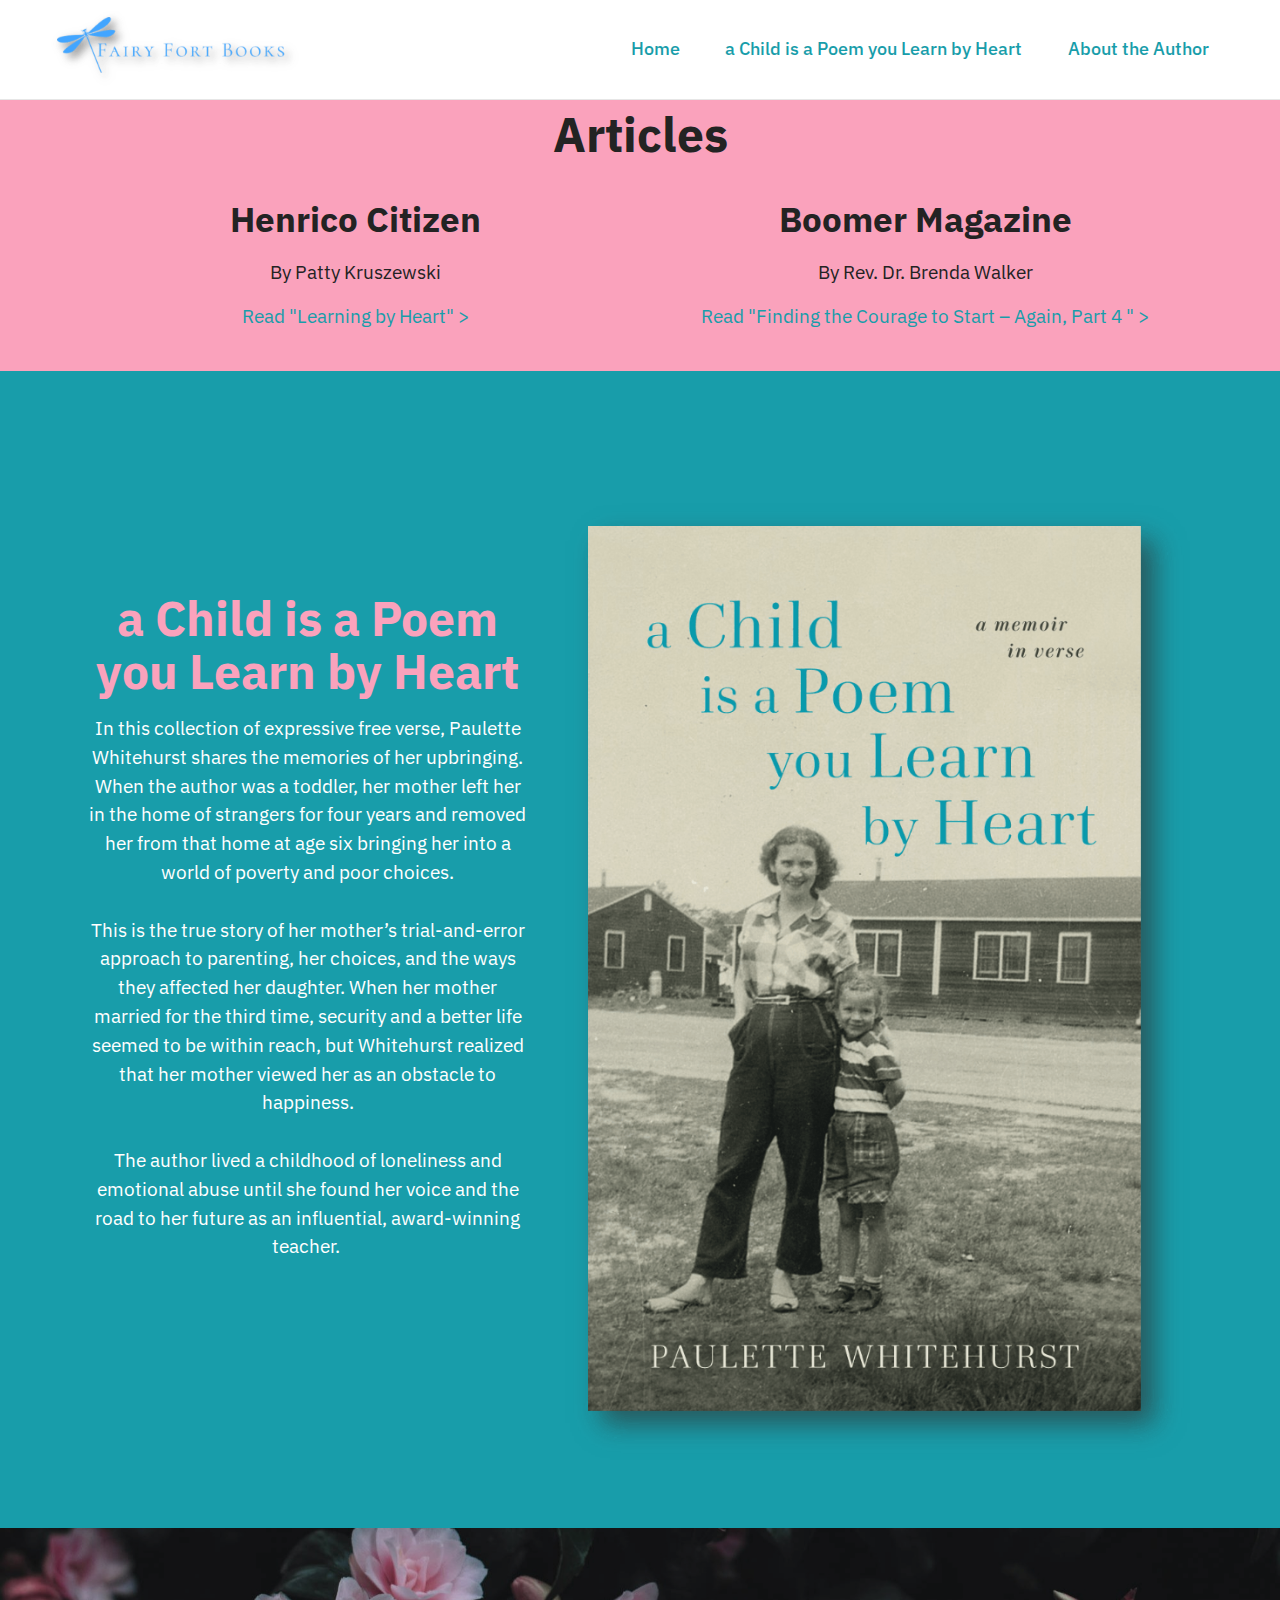
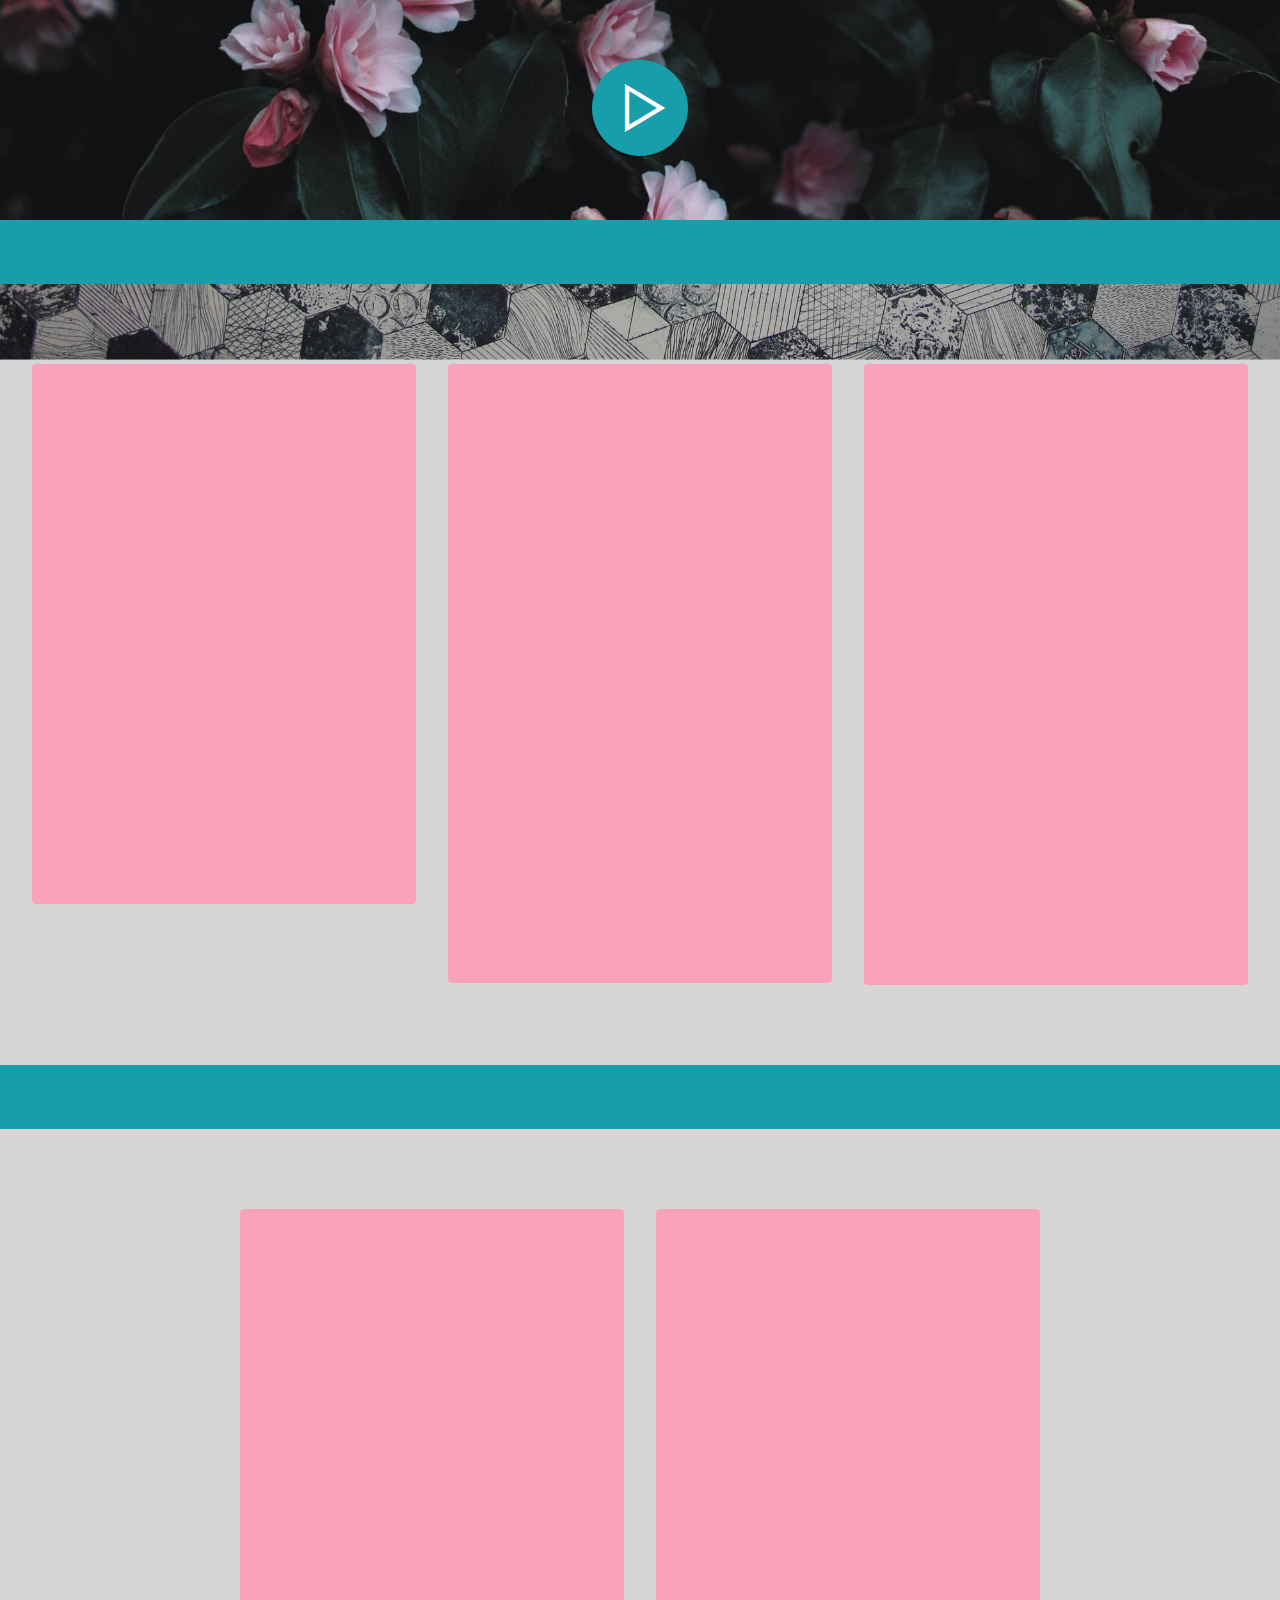
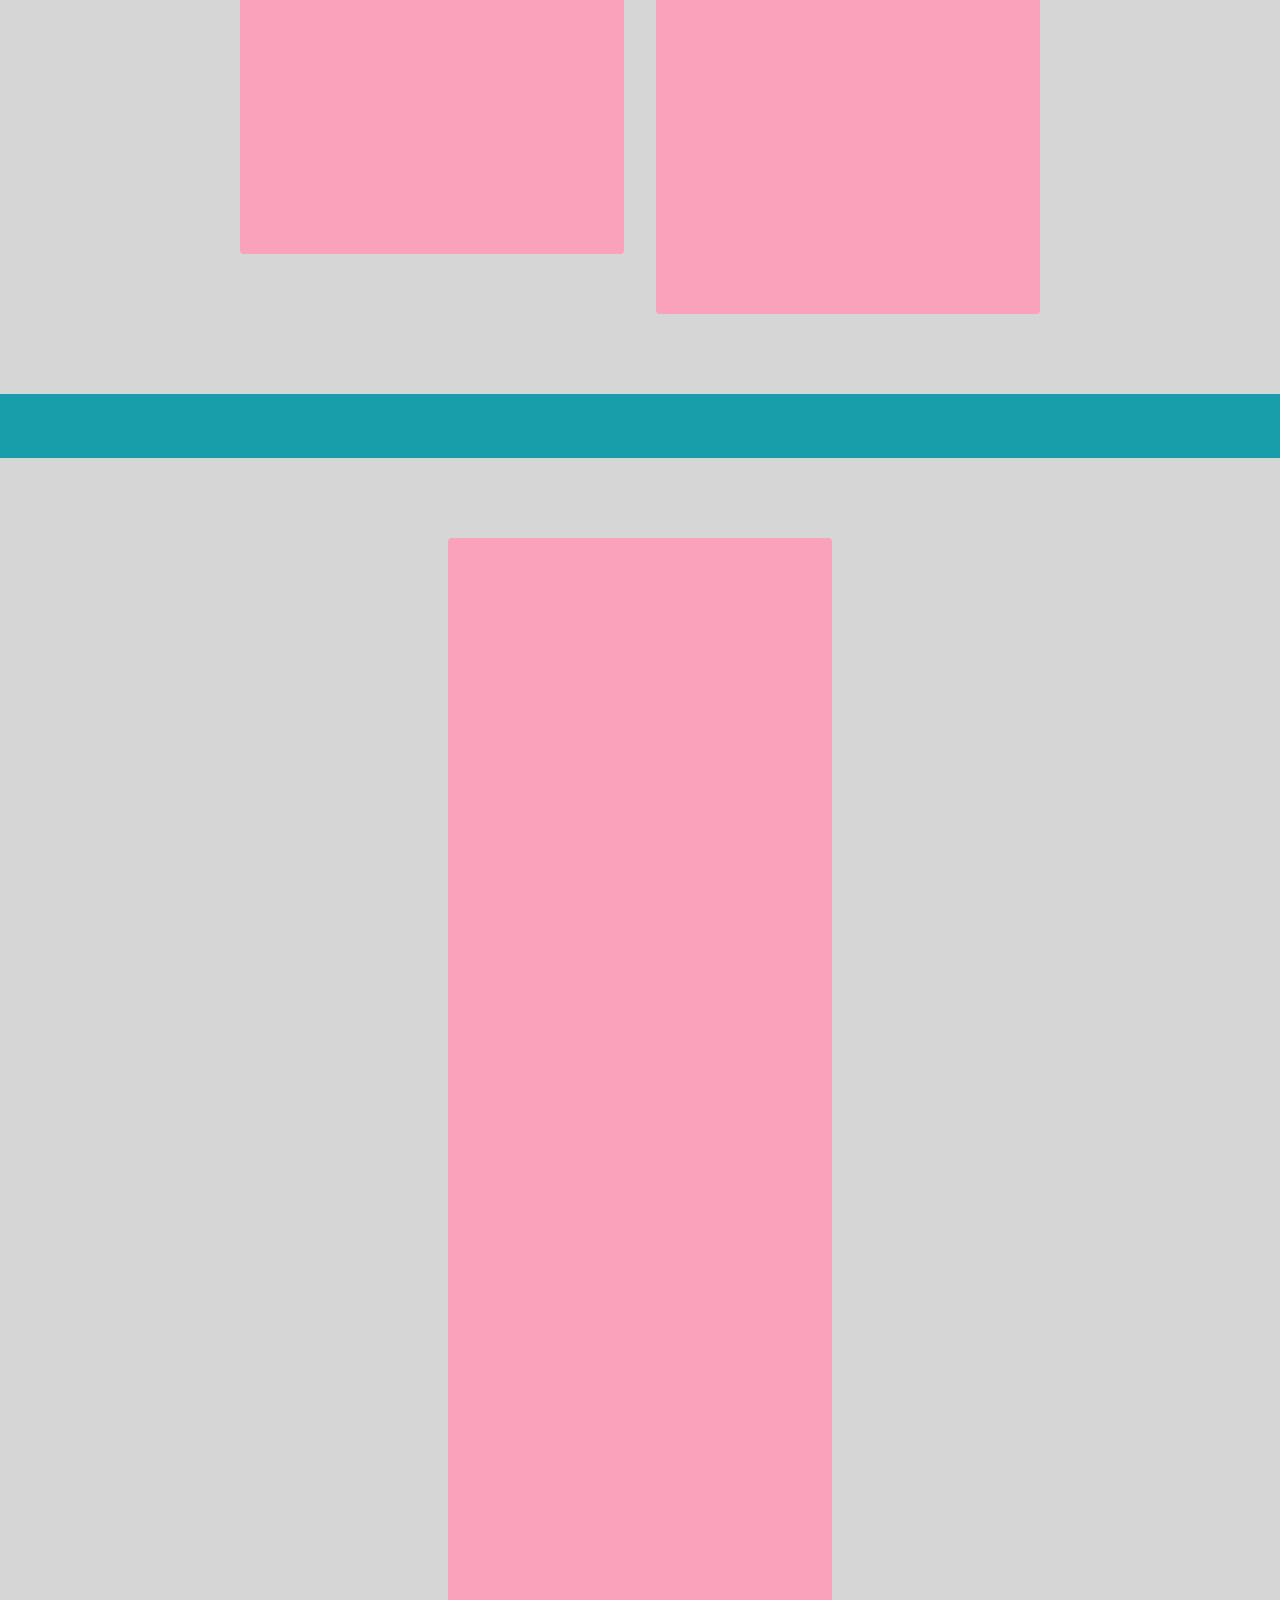
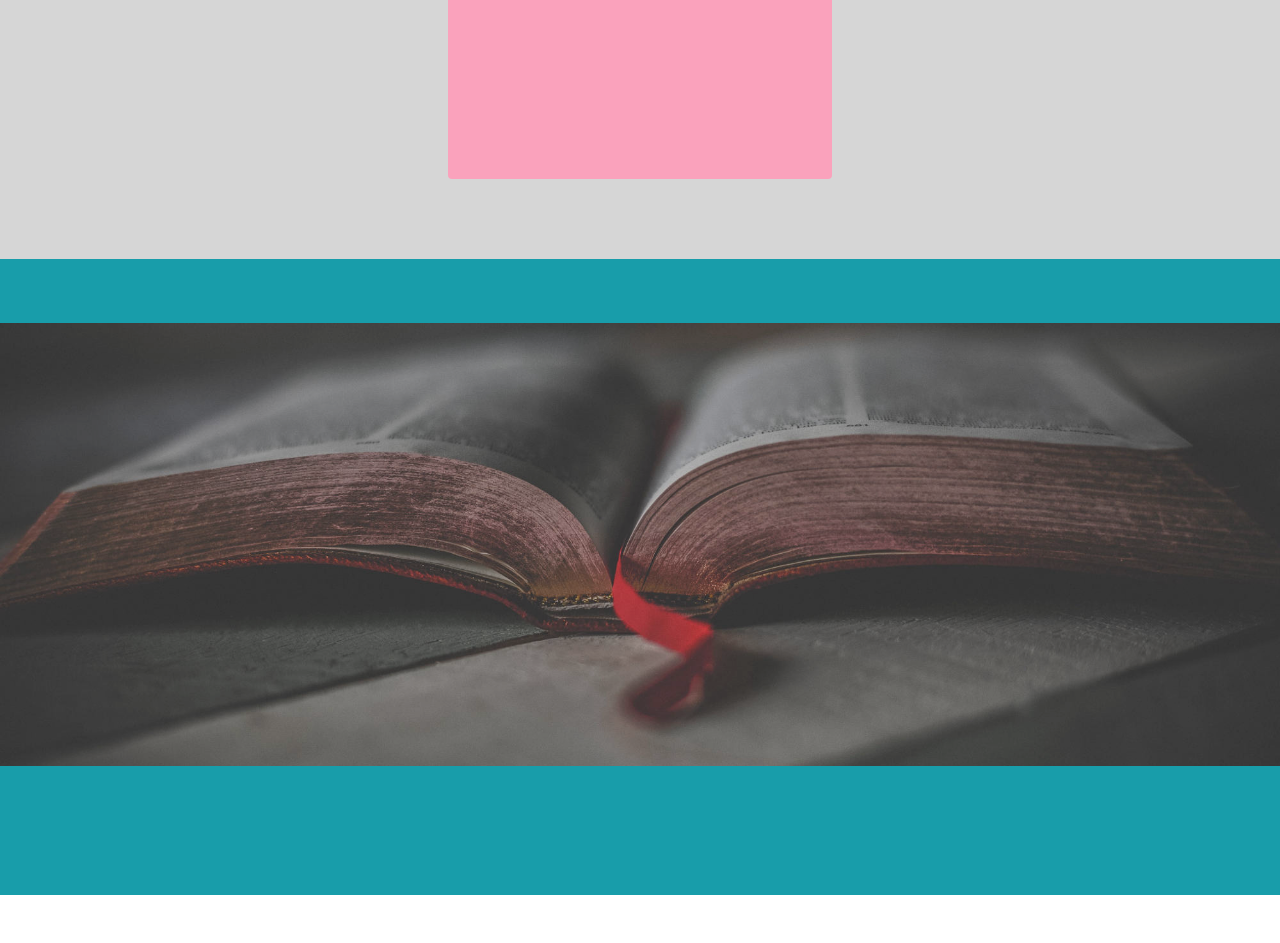
==== commit 77e824f5: "Add files via upload" ====
--- a/page1.html
+++ b/page1.html
@@ -419,7 +419,7 @@
             </div>
         </div>
     </div>
-</section><section style="background-color: #fff; font-family: -apple-system, BlinkMacSystemFont, 'Segoe UI', 'Roboto', 'Helvetica Neue', Arial, sans-serif; color:#aaa; font-size:12px; padding: 0; align-items: center; display: flex;"><a href="https://mobirise.site/a" style="flex: 1 1; height: 3rem; padding-left: 1rem;"></a><p style="flex: 0 0 auto; margin:0; padding-right:1rem;">Mobirise free creator - <a href="https://mobirise.site/o" style="color:#aaa;">More here</a></p></section><script src="assets/web/assets/jquery/jquery.min.js"></script>  <script src="assets/popper/popper.min.js"></script>  <script src="assets/tether/tether.min.js"></script>  <script src="assets/bootstrap/js/bootstrap.min.js"></script>  <script src="assets/smoothscroll/smooth-scroll.js"></script>  <script src="assets/dropdown/js/nav-dropdown.js"></script>  <script src="assets/dropdown/js/navbar-dropdown.js"></script>  <script src="assets/touchswipe/jquery.touch-swipe.min.js"></script>  <script src="assets/viewportchecker/jquery.viewportchecker.js"></script>  <script src="assets/playervimeo/vimeo_player.js"></script>  <script src="assets/parallax/jarallax.min.js"></script>  <script src="assets/theme/js/script.js"></script>  
+</section><section style="background-color: #fff; font-family: -apple-system, BlinkMacSystemFont, 'Segoe UI', 'Roboto', 'Helvetica Neue', Arial, sans-serif; color:#aaa; font-size:12px; padding: 0; align-items: center; display: flex;"><a href="https://mobirise.site/o" style="flex: 1 1; height: 3rem; padding-left: 1rem;"></a><p style="flex: 0 0 auto; margin:0; padding-right:1rem;">Mobirise site creator - <a href="https://mobirise.site/n" style="color:#aaa;">Check this</a></p></section><script src="assets/web/assets/jquery/jquery.min.js"></script>  <script src="assets/popper/popper.min.js"></script>  <script src="assets/tether/tether.min.js"></script>  <script src="assets/bootstrap/js/bootstrap.min.js"></script>  <script src="assets/smoothscroll/smooth-scroll.js"></script>  <script src="assets/dropdown/js/nav-dropdown.js"></script>  <script src="assets/dropdown/js/navbar-dropdown.js"></script>  <script src="assets/touchswipe/jquery.touch-swipe.min.js"></script>  <script src="assets/viewportchecker/jquery.viewportchecker.js"></script>  <script src="assets/playervimeo/vimeo_player.js"></script>  <script src="assets/parallax/jarallax.min.js"></script>  <script src="assets/theme/js/script.js"></script>  
   
   
   <input name="animation" type="hidden">
--- a/assets/mobirise/css/mbr-additional.css
+++ b/assets/mobirise/css/mbr-additional.css
@@ -805,7 +805,7 @@
   text-align: left;
 }
 .cid-sEisQP8E2I .card-title {
-  text-align: left;
+  text-align: center;
 }
 .cid-stUEmW8DBm {
   padding-top: 1rem;
--- a/assets/mobirise/css/mbr-additional.css
+++ b/assets/mobirise/css/mbr-additional.css
@@ -805,7 +805,7 @@
   text-align: left;
 }
 .cid-sEisQP8E2I .card-title {
-  text-align: left;
+  text-align: center;
 }
 .cid-stUEmW8DBm {
   padding-top: 1rem;
